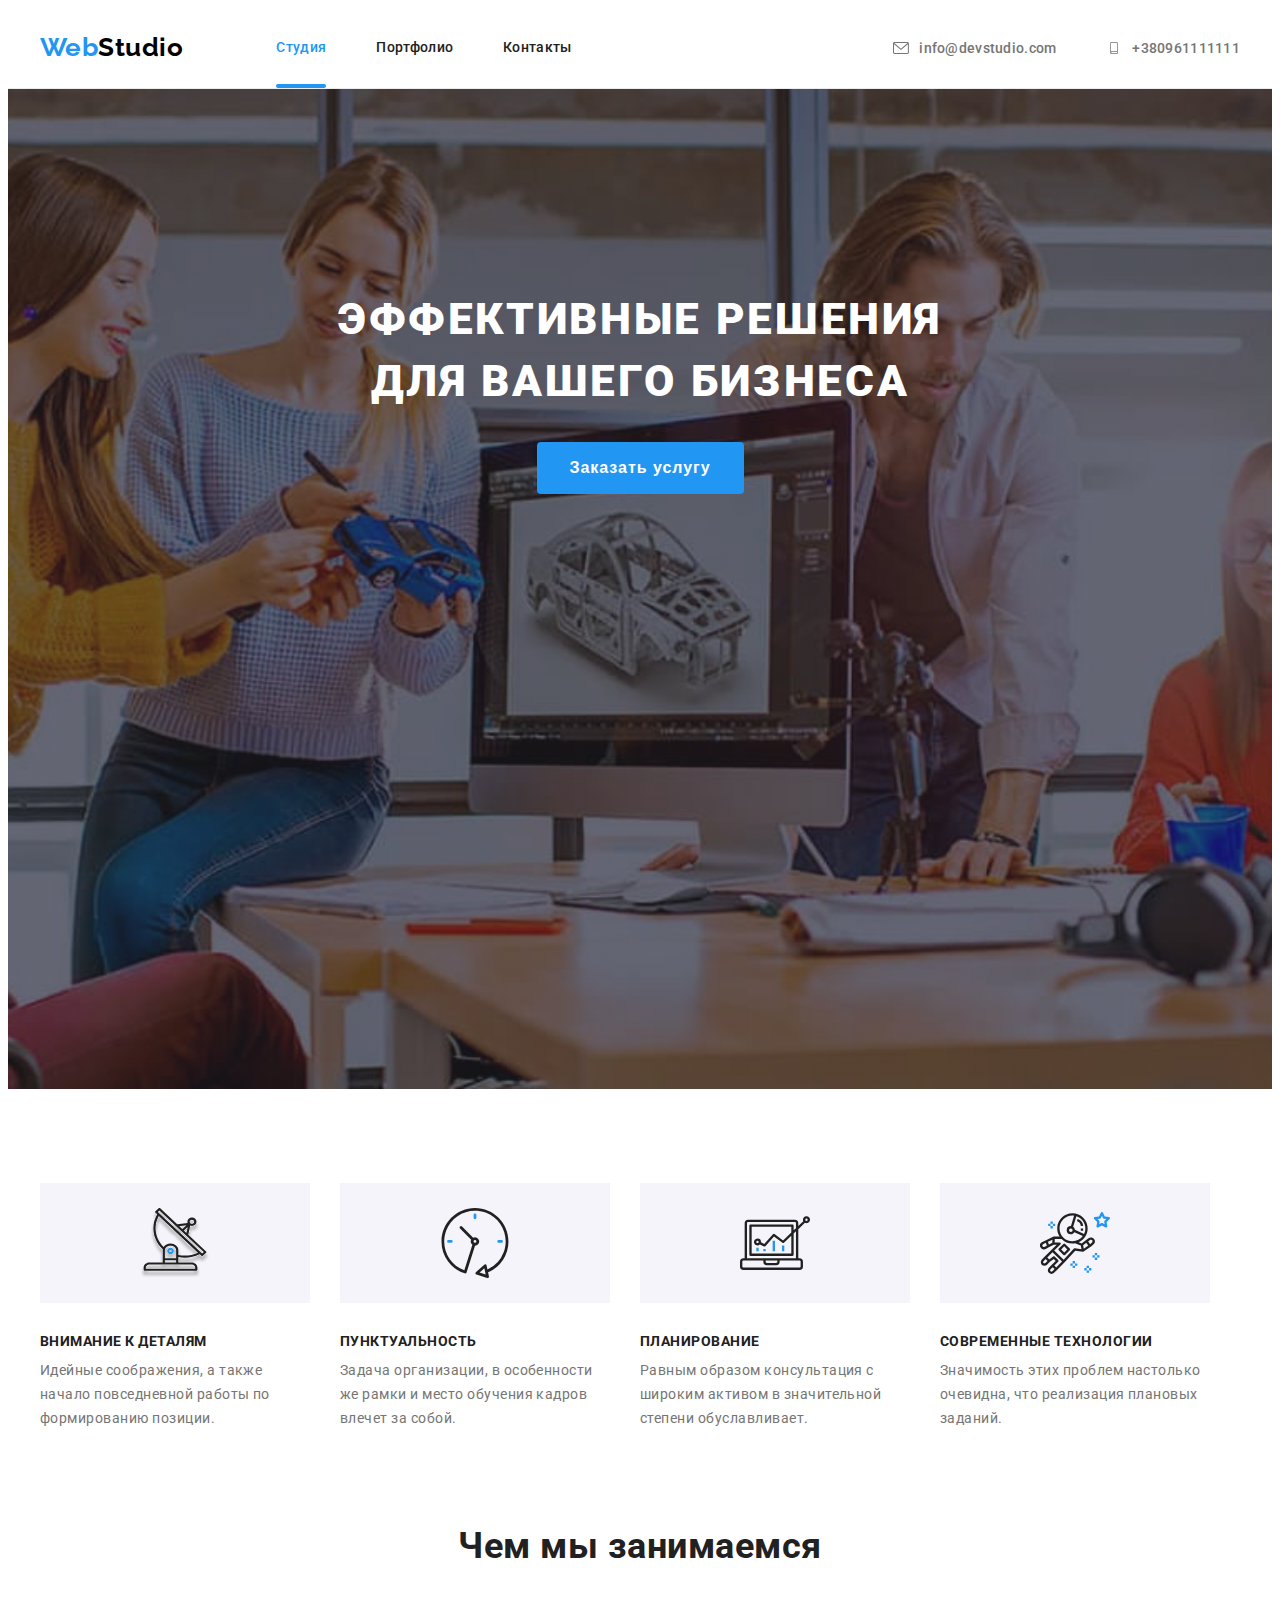
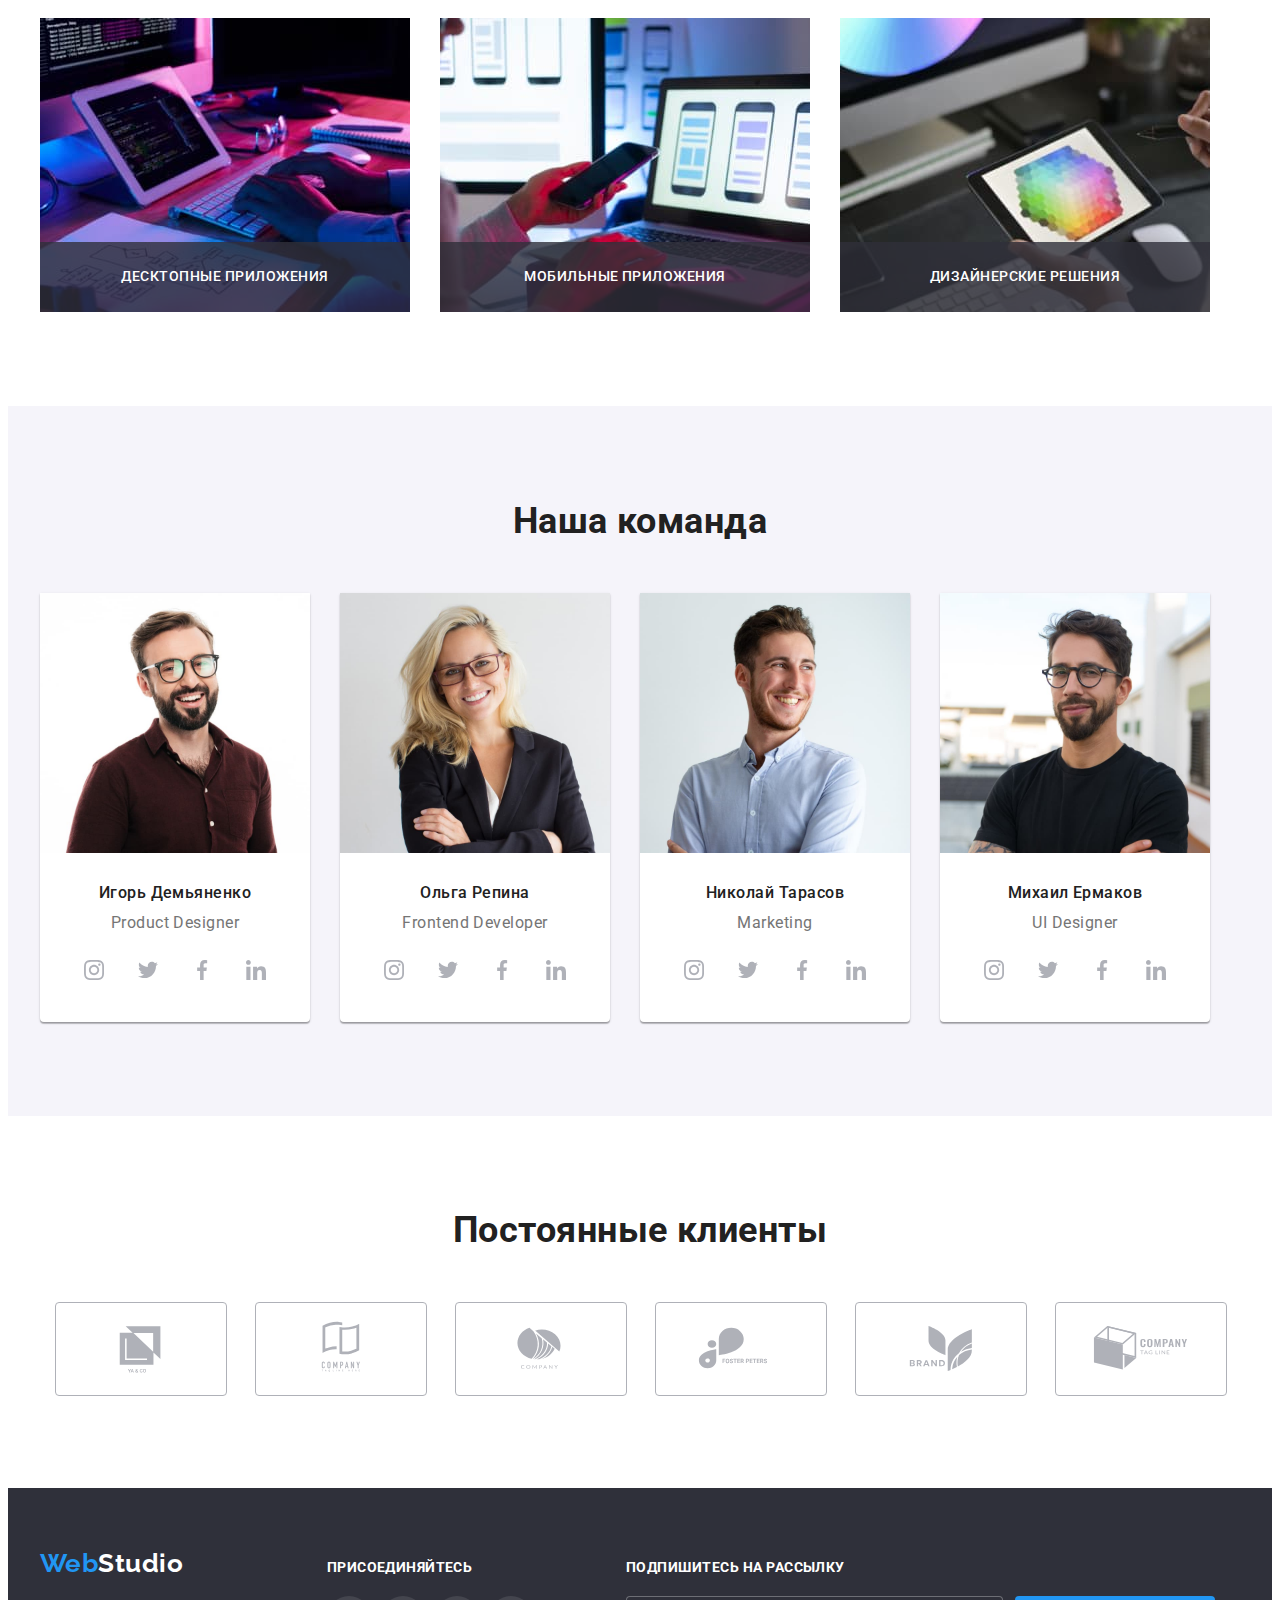
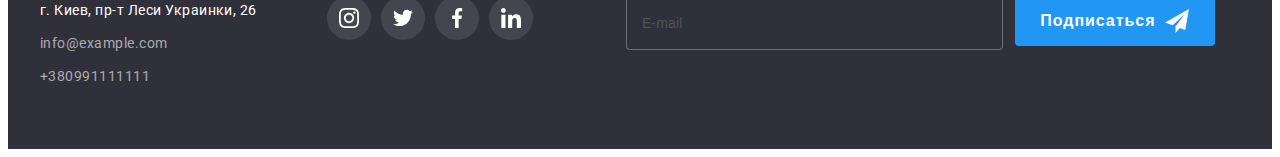
==== index.html @ 0b40b82c "Clone files from hw-07" ====
<!DOCTYPE html>
<html lang="ru">
  <head>
    <meta charset="UTF-8" />
    <meta http-equiv="X-UA-Compatible" content="IE=edge" />
    <meta name="viewport" content="width=device-width, initial-scale=1.0" />
    <title>Studio</title>
    <link rel="preconnect" href="https://fonts.googleapis.com" />
    <link rel="preconnect" href="https://fonts.gstatic.com" crossorigin />
    <link
      href="https://fonts.googleapis.com/css2?family=Raleway:wght@700&family=Roboto:wght@400;500;700;900&display=swap"
      rel="stylesheet"
    />

    <link
      rel="stylesheet"
      href="https://cdnjs.cloudflare.com/ajax/libs/modern-normalize/1.1.0/modern-normalize.min.css"
      integrity="sha512-wpPYUAdjBVSE4KJnH1VR1HeZfpl1ub8YT/NKx4PuQ5NmX2tKuGu6U/JRp5y+Y8XG2tV+wKQpNHVUX03MfMFn9Q=="
      crossorigin="anonymous"
      referrerpolicy="no-referrer"
    />

    <link rel="stylesheet" href="./CSS/main.min.css" />
  </head>
  <body>
    <header class="header">
      <div class="container nav">
        <nav class="header-nav">
          <a href="./index.html" class="logo"> <span class="logo-web">Web</span>Studio </a>
          <ul class="header-nav__list list">
            <li class="header-nav__item">
              <a href="./index.html" class="header-nav__link header-nav__link_current">Студия</a>
            </li>
            <li class="header-nav__item">
              <a href="./portfolio.html" class="header-nav__link">Портфолио</a>
            </li>
            <li class="header-nav__item"><a href="" class="header-nav__link">Контакты</a></li>
          </ul>
        </nav>
        <ul class="header-contacts list">
          <li class="header-contacts__item">
            <a href="mailto:info@devstudio.com" class="header-contacts__link">
              <svg class="header-contacts__icon" width="16px" height="12px">
                <use href="./images/sprite.svg#mail"></use>
              </svg>
              info@devstudio.com</a
            >
          </li>

          <li class="header-contacts__item">
            <a href="tel:+380961111111" class="header-contacts__link">
              <svg class="header-contacts__icon" width="16px" height="12px">
                <use href="./images/sprite.svg#smartphone"></use>
              </svg>
              +380961111111</a
            >
          </li>
        </ul>
      </div>
    </header>
    <main>
      <!--Main section-->
      <section class="hero-overlay">
        <h1 class="hero-overlay__title">Эффективные решения для вашего бизнеса</h1>
        <button type="button" class="button" data-modal-open>Заказать услугу</button>
      </section>
      <!--Features-->
      <section class="features-section section">
        <div class="container">
          <ul class="features-section__list list">
            <li class="features-section__item icon-antenna">
              <h3 class="features-section__title">Внимание к деталям</h3>
              <p class="features-section__text">
                Идейные соображения, а также начало повседневной работы по формированию позиции.
              </p>
            </li>
            <li class="features-section__item icon-clock">
              <h3 class="features-section__title">Пунктуальность</h3>
              <p class="features-section__text">
                Задача организации, в особенности же рамки и место обучения кадров влечет за собой.
              </p>
            </li>
            <li class="features-section__item icon-diagram">
              <h3 class="features-section__title">Планирование</h3>
              <p class="features-section__text">
                Равным образом консультация с широким активом в значительной степени обуславливает.
              </p>
            </li>
            <li class="features-section__item icon-astronaut">
              <h3 class="features-section__title">Современные технологии</h3>
              <p class="features-section__text">
                Значимость этих проблем настолько очевидна, что реализация плановых заданий.
              </p>
            </li>
          </ul>
        </div>
      </section>
      <!--Our works-->
      <section class="works-section section">
        <div class="container">
          <h2 class="works-section__title section-title">Чем мы занимаемся</h2>
          <ul class="works-section__list list">
            <li class="works-section__item">
              <img src="./images/box-1.jpg" alt="keyboard" width="370" />
              <p class="works-section__descr">Десктопные приложения</p>
            </li>
            <li class="works-section__item">
              <img src="./images/box-2.jpg" alt="phone" width="370" />
              <p class="works-section__descr">Мобильные приложения</p>
            </li>
            <li class="works-section__item">
              <img src="./images/box-3.jpg" alt="tablet" width="370" />
              <p class="works-section__descr">Дизайнерские решения</p>
            </li>
          </ul>
        </div>
      </section>
      <!--Our team-->
      <section class="team-border section">
        <div class="container">
          <h2 class="team-border__title section-title">Наша команда</h2>
          <ul class="team-section list">
            <li class="team-section__items">
              <img src="./images/img-1.jpg" alt="product designer" width="270" />
              <div class="team-section__descr">
                <h3 class="team-section__title">Игорь Демьяненко</h3>
                <p class="team-section__text">Product Designer</p>
                <ul class="socials-list list">
                  <li class="socials-list__items">
                    <a href="" class="socials-list__link link">
                      <svg class="socials-list__icons">
                        <use href="./images/sprite.svg#insta"></use>
                      </svg>
                    </a>
                  </li>
                  <li class="socials-list__items">
                    <a href="" class="socials-list__link link">
                      <svg class="socials-list__icons">
                        <use href="./images/sprite.svg#twitter"></use>
                      </svg>
                    </a>
                  </li>
                  <li class="socials-list__items">
                    <a href="" class="socials-list__link link">
                      <svg class="socials-list__icons">
                        <use href="./images/sprite.svg#fb"></use>
                      </svg>
                    </a>
                  </li>
                  <li class="socials-list__items">
                    <a href="" class="socials-list__link link">
                      <svg class="socials-list__icons">
                        <use href="./images/sprite.svg#in"></use>
                      </svg>
                    </a>
                  </li>
                </ul>
              </div>
            </li>
            <li class="team-section__items">
              <img src="./images/img-2.jpg" alt="frontend developer" width="270" />
              <div class="team-section__descr">
                <h3 class="team-section__title">Ольга Репина</h3>
                <p class="team-section__text">Frontend Developer</p>
                <ul class="socials-list list">
                  <li class="socials-list__items">
                    <a href="" class="socials-list__link link">
                      <svg class="socials-list__icons">
                        <use href="./images/sprite.svg#insta"></use>
                      </svg>
                    </a>
                  </li>
                  <li class="socials-list__items">
                    <a href="" class="socials-list__link link">
                      <svg class="socials-list__icons">
                        <use href="./images/sprite.svg#twitter"></use>
                      </svg>
                    </a>
                  </li>
                  <li class="socials-list__items">
                    <a href="" class="socials-list__link link">
                      <svg class="socials-list__icons">
                        <use href="./images/sprite.svg#fb"></use>
                      </svg>
                    </a>
                  </li>
                  <li class="socials-list__items">
                    <a href="" class="socials-list__link link">
                      <svg class="socials-list__icons">
                        <use href="./images/sprite.svg#in"></use>
                      </svg>
                    </a>
                  </li>
                </ul>
              </div>
            </li>
            <li class="team-section__items">
              <img src="./images/img-3.jpg" alt="marketing" width="270" />
              <div class="team-section__descr">
                <h3 class="team-section__title">Николай Тарасов</h3>
                <p class="team-section__text">Marketing</p>
                <ul class="socials-list list">
                  <li class="socials-list__items">
                    <a href="" class="socials-list__link link">
                      <svg class="socials-list__icons">
                        <use href="./images/sprite.svg#insta"></use>
                      </svg>
                    </a>
                  </li>
                  <li class="socials-list__items">
                    <a href="" class="socials-list__link link">
                      <svg class="socials-list__icons">
                        <use href="./images/sprite.svg#twitter"></use>
                      </svg>
                    </a>
                  </li>
                  <li class="socials-list__items">
                    <a href="" class="socials-list__link link">
                      <svg class="socials-list__icons">
                        <use href="./images/sprite.svg#fb"></use>
                      </svg>
                    </a>
                  </li>
                  <li class="socials-list__items">
                    <a href="" class="socials-list__link link">
                      <svg class="socials-list__icons">
                        <use href="./images/sprite.svg#in"></use>
                      </svg>
                    </a>
                  </li>
                </ul>
              </div>
            </li>
            <li class="team-section__items">
              <img src="./images/img-4.jpg" alt="ui designer" width="270" />
              <div class="team-section__descr">
                <h3 class="team-section__title">Михаил Ермаков</h3>
                <p class="team-section__text">UI Designer</p>
                <ul class="socials-list list">
                  <li class="socials-list__items">
                    <a href="" class="socials-list__link link">
                      <svg class="socials-list__icons">
                        <use href="./images/sprite.svg#insta"></use>
                      </svg>
                    </a>
                  </li>
                  <li class="socials-list__items">
                    <a href="" class="socials-list__link link">
                      <svg class="socials-list__icons">
                        <use href="./images/sprite.svg#twitter"></use>
                      </svg>
                    </a>
                  </li>
                  <li class="socials-list__items">
                    <a href="" class="socials-list__link link">
                      <svg class="socials-list__icons">
                        <use href="./images/sprite.svg#fb"></use>
                      </svg>
                    </a>
                  </li>
                  <li class="socials-list__items">
                    <a href="" class="socials-list__link link">
                      <svg class="socials-list__icons">
                        <use href="./images/sprite.svg#in"></use>
                      </svg>
                    </a>
                  </li>
                </ul>
              </div>
            </li>
          </ul>
        </div>
      </section>
      <!-- Clients-section -->
      <section class="clients-section">
        <div class="clients-section-wrap container">
          <h2 class="clients-text">Постоянные клиенты</h2>
          <ul class="clients list">
            <li class="clients-item">
              <a href="" class="clients-item-link link">
                <svg class="icon-team-com">
                  <use href="./images/sprite.svg#ya-co"></use>
                </svg>
              </a>
            </li>
            <li class="clients-item">
              <a href="" class="clients-item-link link">
                <svg class="icon-team-com">
                  <use href="./images/sprite.svg#company-one"></use>
                </svg>
              </a>
            </li>
            <li class="clients-item">
              <a href="" class="clients-item-link link">
                <svg class="icon-team-com">
                  <use href="./images/sprite.svg#company-two"></use>
                </svg>
              </a>
            </li>
            <li class="clients-item">
              <a href="" class="clients-item-link link">
                <svg class="icon-team-com">
                  <use href="./images/sprite.svg#foster"></use>
                </svg>
              </a>
            </li>
            <li class="clients-item">
              <a href="" class="clients-item-link link">
                <svg class="icon-team-com">
                  <use href="./images/sprite.svg#brand"></use>
                </svg>
              </a>
            </li>
            <li class="clients-item">
              <a href="" class="clients-item-link link">
                <svg class="icon-team-com">
                  <use href="./images/sprite.svg#company-tag"></use>
                </svg>
              </a>
            </li>
          </ul>
        </div>
      </section>
    </main>
    <!--Footer-->
    <footer class="footer">
      <div class="container footer-style">
        <div class="footer-cont">
          <a href="./index.html" class="logo-footer"> <span class="logo-web">Web</span>Studio </a>
          <address class="address">г. Киев, пр-т Леси Украинки, 26</address>
          <a href="mailto:info@example.com" class="footer-contacts">info@example.com</a>
          <br /><a href="tel:+380991111111" class="footer-contacts">+380991111111</a>
        </div>
        <div class="footer-socials">
          <h2 class="footer-social-text">Присоединяйтесь</h2>
          <ul class="icon-footer-list list">
            <li class="footer-socials-item">
              <a href="" class="footer-socials-link link">
                <svg class="footer-socials-icon">
                  <use href="./images/sprite.svg#insta"></use>
                </svg>
              </a>
            </li>
            <li class="footer-socials-item">
              <a href="" class="footer-socials-link link">
                <svg class="footer-socials-icon">
                  <use href="./images/sprite.svg#twitter"></use>
                </svg>
              </a>
            </li>
            <li class="footer-socials-item">
              <a href="" class="footer-socials-link link">
                <svg class="footer-socials-icon">
                  <use href="./images/sprite.svg#fb"></use>
                </svg>
              </a>
            </li>
            <li class="footer-socials-item">
              <a href="" class="footer-socials-link link">
                <svg class="footer-socials-icon">
                  <use href="./images/sprite.svg#in"></use>
                </svg>
              </a>
            </li>
          </ul>
        </div>
        <div class="follow-us">
          <h2 class="follow-us-title">Подпишитесь на рассылку</h2>
          <form class="follow-us-form">
            <!-- <label for="mail">Email</label> -->
            <input type="email" id="mail" placeholder="E-mail" />
            <button type="submit" class="follow-btn">
              Подписаться
              <svg class="btn-form">
                <use href="./images/sprite.svg#telegramm"></use>
              </svg>
            </button>
          </form>
        </div>
      </div>
    </footer>
    <div class="backdrop is-hidden" data-modal>
      <div class="modal">
        <button type="button" class="close-modal" data-modal-close>
          <svg class="modal-cross">
            <use href="./images/sprite.svg#cross"></use>
          </svg>
        </button>

        <h2 class="modal-title">Оставьте свои данные, мы вам перезвоним</h2>
        <form action="#" class="form-wrap">
          <div class="modal-form-box">
            <div class="modal-form-label">
              <label for="username" class="modal-label">Имя</label>
              <span class="input-form">
                <input type="text" name="name" id="username" />

                <svg class="icon-modal">
                  <use href="./images/sprite.svg#name-form"></use>
                </svg>
              </span>
            </div>

            <div class="modal-form-label">
              <label for="phone" class="modal-label">Телефон</label>
              <span class="input-form">
                <input type="tel" name="phone" id="phone" />

                <svg class="icon-modal">
                  <use href="./images/sprite.svg#phone-form"></use>
                </svg>
              </span>
            </div>
            <div class="modal-form-label">
              <label for="email" class="modal-label">Почта</label>
              <span class="input-form">
                <input type="email" name="email" id="email" />

                <svg class="icon-modal">
                  <use href="./images/sprite.svg#email-form"></use>
                </svg>
              </span>
            </div>

            <div class="modal-form-label">
              <label for="textarea" class="modal-label">Комментарий</label>
              <textarea
                name="textarea"
                id="textarea"
                placeholder="Введите текст"
                class="modal__textarea"
              ></textarea>
            </div>
            <div class="policy">
              <input
                type="checkbox"
                name="policy"
                id="policy"
                class="input-check visually-hidden"
              />
              <label for="policy" class="checkbox-label">
                <span class="checkbox-icon-wrap">
                  <svg class="checkbox-icon">
                    <use href="./images/sprite.svg#checkbox"></use>
                  </svg>
                </span>
                Соглашаюсь с рассылкой и принимаю
                <a href="" class="policy-link link">Условия договора</a>
              </label>
            </div>
            <button class="btn-modal" type="submit">Отправить</button>
          </div>
        </form>
      </div>
    </div>
    <script src="./js/modal.js"></script>
  </body>
</html>
---- CSS/main.min.css ----
:root{--main-text-color: #212121;--secondary-text-color: #757575;--logo-specific-color: #2196f3;--background-color: #ffffff;--footer-color: #2f303a;--footer-text: rgba(255, 255, 255, 0.6);--logo-black: #000000;--our-team-bg: #f5f4fa;--border-nav-col: #ececec;--border-img-portf: #eeeeee;--icon-team-cont: #afb1b8;--icon-team-cont-accent: #ffffff;--icon-footer-ellipse: rgba(255, 255, 255, 0.1);--img-descr-overlay: rgba(47, 48, 58, 0.8);--modal-btn: #188ce8;--gap: 30px;--item: 1}body{background-color:var(--background-color);font-family:Roboto, sans-serif;letter-spacing:0.03em;color:var(--main-text-color)}img{display:block;max-width:100%;height:auto}.list{list-style:none;padding:0;margin:0}.link{text-decoration:none}.container{width:1200px;margin-left:auto;margin-right:auto;padding-left:15px;padding-right:15px}.section{padding:94px 0}.visually-hidden{position:absolute;white-space:nowrap;width:1px;height:1px;overflow:hidden;border:0;padding:0;clip:rect(0 0 0 0);clip-path:inset(50%);margin:-1px}.section-title{margin-top:0;margin-bottom:50px;font-weight:700;font-size:36px;line-height:1.2;text-align:center}.header{border-bottom:1px solid var(--border-nav-col)}.container.nav{display:flex}.header-nav{display:flex;align-items:center}.header-nav__list{letter-spacing:0.02em;display:flex;margin-left:93px}.header-nav__link{display:block;color:var(--main-text-color);padding-top:32px;padding-bottom:32px;font-weight:500;font-size:14px;line-height:1.14;text-decoration:none;transition:color 250ms ease}.header-nav__link:hover,.header-nav__link:focus{color:var(--logo-specific-color)}.header-nav__link_current{color:var(--logo-specific-color)}.header-nav__item{position:relative}.header-nav__item:not(:last-child){margin-right:50px}.header-contacts{display:flex;align-items:center;margin-left:auto}.header-contacts__link{color:var(--secondary-text-color);letter-spacing:0.02em;font-size:14px;line-height:1.15;font-weight:500;display:flex;align-items:center;text-decoration:none;padding-top:32px;padding-bottom:32px;transition:color 250ms ease}.header-contacts__link:hover,.header-contacts__link:focus{color:var(--logo-specific-color)}.header-contacts__item:not(:last-child){margin-right:50px}.header-contacts__icon{margin-right:10px;fill:currentColor;transition:fill 250ms ease}.header-contacts__icon:hover,.header-contacts__icon:focus{fill:currentColor}.hero-overlay{background-color:var(--footer-color);max-width:1600px;height:600px;margin-left:auto;margin-right:auto;padding:200px 0;background-image:linear-gradient(to right, rgba(47,48,58,0.4), rgba(47,48,58,0.4)),url(../images/main-img.jpg);background-repeat:no-repeat;background-position:center;background-size:cover}.hero-overlay__title{margin:0 auto;color:var(--background-color);font-weight:900;font-size:44px;line-height:1.4;letter-spacing:0.06em;text-align:center;text-transform:uppercase;max-width:696px;margin-bottom:30px}.features-section{padding-bottom:47px}.features-section__list{display:flex}.features-section__item{width:270px}.features-section__item:not(:last-child){margin-right:30px}.features-section__item::before{display:block;content:'';height:120px;background-color:#f5f4fa;background-size:contain;background-position:center;background-repeat:no-repeat;margin-bottom:30px}.features-section__title{margin-bottom:10px;margin-top:0;font-weight:700;font-size:14px;line-height:1.15;text-transform:uppercase}.features-section__text{margin-top:0;margin-bottom:0;color:var(--secondary-text-color);font-size:14px;line-height:1.71}.icon-antenna::before{background-image:url(../images/portfolio/icons/antenna.svg);background-size:70px}.icon-clock::before{background-image:url(../images/portfolio/icons/clock.svg);background-size:70px}.icon-diagram::before{background-image:url(../images/portfolio/icons/diagram.svg);background-size:70px}.icon-astronaut::before{background-image:url(../images/portfolio/icons/astronaut.svg);background-size:70px}.works-section{padding-top:47px}.works-section__list{display:flex}.works-section__item{position:relative}.works-section__item:not(:last-child){margin-right:30px}.works-section__descr{display:flex;position:absolute;margin:0;color:var(--icon-team-cont-accent);font-weight:500;font-size:14px;line-height:1.14;align-items:center;justify-content:center;text-transform:uppercase;height:70px;width:100%;background-color:var(--img-descr-overlay);bottom:0}.team-border{background-color:var(--our-team-bg)}.team-section{display:flex}.team-section__title{margin-top:0px;margin-bottom:10px;font-weight:500;font-size:16px;line-height:1.2;text-align:center}.team-section__text{margin-top:0;margin-bottom:16px;color:var(--secondary-text-color);font-size:16px;line-height:1.2;text-align:center}.team-section__items{background-color:var(--background-color);box-shadow:0px 1px 3px rgba(0,0,0,0.12),0px 1px 1px rgba(0,0,0,0.14),0px 2px 1px rgba(0,0,0,0.2);border-radius:0px 0px 4px 4px}.team-section__items:not(:last-child){margin-right:30px}.team-section__descr{margin-top:0;margin-bottom:0;padding-bottom:30px;padding-top:30px}.socials-list{display:flex;justify-content:center}.socials-list__items{width:44px;height:44px}.socials-list__items:not(:last-child){margin-right:10px}.socials-list__link{width:100%;height:100%;border-radius:50%;background-color:var(--background-color);display:flex;align-items:center;justify-content:center;color:var(--icon-team-cont);transition:color 250ms ease, background-color 250ms ease}.socials-list__link:hover,.socials-list__link:focus{background-color:var(--logo-specific-color);color:var(--icon-team-cont-accent)}.socials-list__icons{width:20px;height:20px;fill:currentColor}.clients-section-wrap{padding-top:94px;padding-bottom:94px}.clients-text{margin-top:0px;margin-bottom:50px;text-align:center;font-weight:700;font-size:36px;line-height:1.16}.clients{display:flex;justify-content:center}.clients-item{width:170px;height:92px}.clients-item:not(:last-child){margin-right:30px}.clients-item-link{border:1px solid var(--icon-team-cont);width:100%;height:100%;border-radius:4px;display:flex;justify-content:center;align-items:center;color:var(--icon-team-cont);transition:border-color 250ms ease}.clients-item-link:hover,.clients-item-link:focus{border-color:var(--logo-specific-color)}.clients-item-link:hover .icon-team-com,.clients-item-link:focus .icon-team-com{border-color:var(--logo-specific-color);fill:var(--logo-specific-color)}.icon-team-com{width:106px;height:60px;fill:var(--icon-team-cont);transition:border-color 250ms ease, fill 250ms ease}.footer{background-color:var(--footer-color);padding-top:60px;padding-bottom:60px}.footer-contacts{display:inline-block;color:var(--footer-text);font-size:14px;line-height:1.71;text-decoration:none;transition:color 250ms ease}.footer-contacts:not(:last-child){margin-bottom:9px}.footer-contacts:hover,.footer-contacts:focus{color:var(--logo-specific-color)}.address{color:var(--background-color);font-size:14px;font-style:normal;line-height:1.71;text-decoration:none;margin-bottom:9px}.footer-style{display:flex}.footer-social-text{margin-top:0px;margin-bottom:20px;font-weight:700;font-size:14px;line-height:1.14;letter-spacing:0.03em;text-transform:uppercase;color:var(--icon-team-cont-accent)}.footer-socials{margin-left:70px;align-items:center;padding-top:12px}.icon-footer-list{display:flex;justify-content:center}.footer-socials-item{width:44px;height:44px}.footer-socials-item:not(:last-child){margin-right:10px}.footer-socials-link{width:100%;height:100%;border-radius:50%;background-color:var(--icon-footer-ellipse);display:flex;justify-content:center;align-items:center;fill:var(--icon-team-cont-accent);transition:background-color 250ms ease}.footer-socials-link:hover,.footer-socials-link:focus{background-color:var(--logo-specific-color)}.footer-socials-icon{width:20px;height:20px}.follow-us-title{margin:0;margin-bottom:20px;color:var(--icon-team-cont-accent);font-weight:700;font-size:14px;line-height:1.14;text-transform:uppercase}.follow-us{margin-left:93px;padding-top:12px}.follow-us-form input{color:var(--icon-team-cont-accent);font-size:14px;line-height:1.14;margin-right:12px}.follow-btn{width:200px;height:50px;background-color:var(--logo-specific-color);border:1px solid transparent;border-radius:4px;font-weight:700;font-size:16px;line-height:1.87;letter-spacing:0.06em;color:var(--icon-team-cont-accent);display:flex;justify-content:center;align-items:center}.btn-form{width:24px;height:24px;margin-left:10px}.follow-us-form input{border:1px solid rgba(255,255,255,0.3);border-radius:4px;width:358px;height:50px;font-size:16px;line-height:1.25;padding-left:15px;background-color:var(--footer-color)}.follow-us-form label{font-size:16px;line-height:1.25;color:rgba(255,255,255,0.6)}.follow-us-form{display:flex}.button-portfolio{background-color:var(--our-team-bg);color:var(--main-text-color);font-weight:500;font-size:16px;line-height:1.62;text-align:center;letter-spacing:0.03em;cursor:pointer;border-radius:4px;padding:6px 22px;border:1px solid transparent;min-height:38px;transition:color 250ms ease, background-color 250ms ease}.button-portfolio:hover,.button-portfolio:focus{color:var(--background-color);background-color:var(--logo-specific-color);box-shadow:0px 3px 1px rgba(0,0,0,0.1),0px 1px 2px rgba(0,0,0,0.08),0px 2px 2px rgba(0,0,0,0.12);border-radius:4px}.port-btn-item:not(:last-child){margin-right:8px}.portfolio-filter-btn{display:flex;justify-content:center;margin-bottom:50px}.portfolio-main-section{margin-bottom:-30px;margin-right:-30px;display:flex;flex-wrap:wrap}.portfolio-img:hover{border:1px solid #eeeeee;box-sizing:border-box;box-shadow:0px 1px 1px rgba(0,0,0,0.12),0px 4px 4px rgba(0,0,0,0.06),1px 4px 6px rgba(0,0,0,0.16)}.portfolio-main-section .title{font-weight:700;font-size:18px;line-height:2;letter-spacing:0.06em;margin-top:0;margin-bottom:4px}.portfolio-main-section .text{color:var(--secondary-text-color);font-size:16px;line-height:1.87;margin-top:0;margin-bottom:0}.portfolio-img{border:1px solid var(--border-img-portf);flex-basis:calc(100% / 3 - 30px);margin-bottom:30px;margin-right:30px;transition:box-shadow 250ms ease}.port-img-descr{padding:20px 24px}.header-nav__link_current::after{content:'';display:block;width:100%;height:4px;border-radius:2px;background-color:var(--logo-specific-color);position:absolute;bottom:0}.button{display:block;border-radius:4px;padding:10px 32px;min-width:200px;min-height:50px;border:1px solid transparent;color:var(--background-color);background-color:var(--logo-specific-color);font-weight:700;font-size:16px;line-height:1.87;letter-spacing:0.06em;text-align:center;margin:0 auto;cursor:pointer}.logo-web{color:var(--logo-specific-color)}.logo{font-family:raleway;color:var(--logo-black);font-weight:700;font-size:26px;line-height:1.2;text-decoration:none;padding-top:24px;padding-bottom:25px}.logo-footer{display:inline-block;color:var(--background-color);font-family:Raleway;font-weight:700;font-size:26px;line-height:1.2;text-decoration:none;margin-bottom:20px}.backdrop{position:fixed;top:0;left:0;width:100vw;height:100vh;background-color:rgba(0,0,0,0.2);padding-top:221px}.backdrop.is-hidden{opacity:0;pointer-events:none}.modal{position:absolute;top:50%;left:50%;transform:translate(-50%, -50%);background-color:#fff;min-width:528px;min-height:581px;padding:40px 40px}.modal-cross{width:18px;height:18px;justify-content:center;align-items:center;fill:var(--logo-black);transition:fill 250ms ease}.close-modal{position:absolute;top:8px;right:8px;display:flex;width:30px;height:30px;border-radius:50%;border:1px solid rgba(0,0,0,0.1);justify-content:center;align-items:center;background-color:var(--icon-team-cont-accent)}.close-modal:hover .modal-cross,.close-modal:focus .modal-cross{fill:var(--logo-specific-color)}.overlay-title{margin:0;font-size:18px;line-height:1.56;color:var(--background-color);position:absolute;top:0;left:0;width:100%;height:100%;background-color:rgba(33,150,243,0.9);transform:translatey(100%);transition:transform 250ms ease;padding:63px 24px}.overlay-img-port{position:relative;overflow:hidden}.overlay-img-port:hover .overlay-title{transform:translatey(0)}.input-form{position:relative}.input-form input{outline:none;width:100%;border:1px solid rgba(33,33,33,0.2);border-radius:4px;height:40px;padding:12px 12px 12px 42px;transition:border-color 250ms ease}.input-form input:hover+.icon-modal,.input-form input:focus+.icon-modal{fill:var(--logo-specific-color)}.input-form:hover input,.input-form:focus input{border-color:var(--logo-specific-color)}.modal-form-label{margin-bottom:10px}.icon-modal{width:18px;height:18px;position:absolute;top:50%;left:12px;transform:translateY(-50%);transition:fill 250ms ease}.modal-label{display:block;margin-bottom:4px;color:var(--secondary-text-color);font-size:12px;line-height:1.17;letter-spacing:0.01em}.modal-title{margin:0;margin-bottom:12px;font-weight:700;font-size:20px;line-height:1.15;text-align:center;color:var(--main-text-color)}.btn-modal{font-weight:700;font-size:16px;line-height:1.87;display:block;margin:0 auto;letter-spacing:0.06em;min-width:200px;min-height:50px;color:var(--icon-team-cont-accent);border-color:transparent;padding:10px 54px;text-align:center;cursor:pointer;background:var(--modal-btn);box-shadow:0px 4px 4px rgba(0,0,0,0.15);border-radius:4px}.modal-form-textarea{width:100%;height:auto;margin-bottom:20px}.modal-form-textarea label{margin-bottom:4px}.modal__textarea{resize:none;padding:12px 16px;border:1px solid rgba(33,33,33,0.2);border-radius:4px;width:100%;height:120px;resize:none;outline:none}::placeholder{color:rgba(117,117,117,0.5);font-size:14px;line-height:1.14;letter-spacing:0.01em}.policy{margin-bottom:30px;color:var(--secondary-text-color);font-size:14px;line-height:1.71}.policy-link{position:relative;color:var(--logo-specific-color)}.policy-link.link::after{position:absolute;bottom:0;right:0;content:'';width:100%;height:1px;background-color:var(--logo-specific-color)}.checkbox-icon{width:11px;height:8px}.checkbox-label{position:relative;padding-left:36px}.checkbox-icon-wrap{width:15px;height:15px;border:2px solid #000000;border-radius:2px;margin-right:5px;display:flex;align-items:center;justify-content:center;position:absolute;top:0;left:13px}.input-check:checked+.checkbox-label span{background-color:var(--logo-specific-color);border-color:transparent}
/*# sourceMappingURL=main.min.css.map */
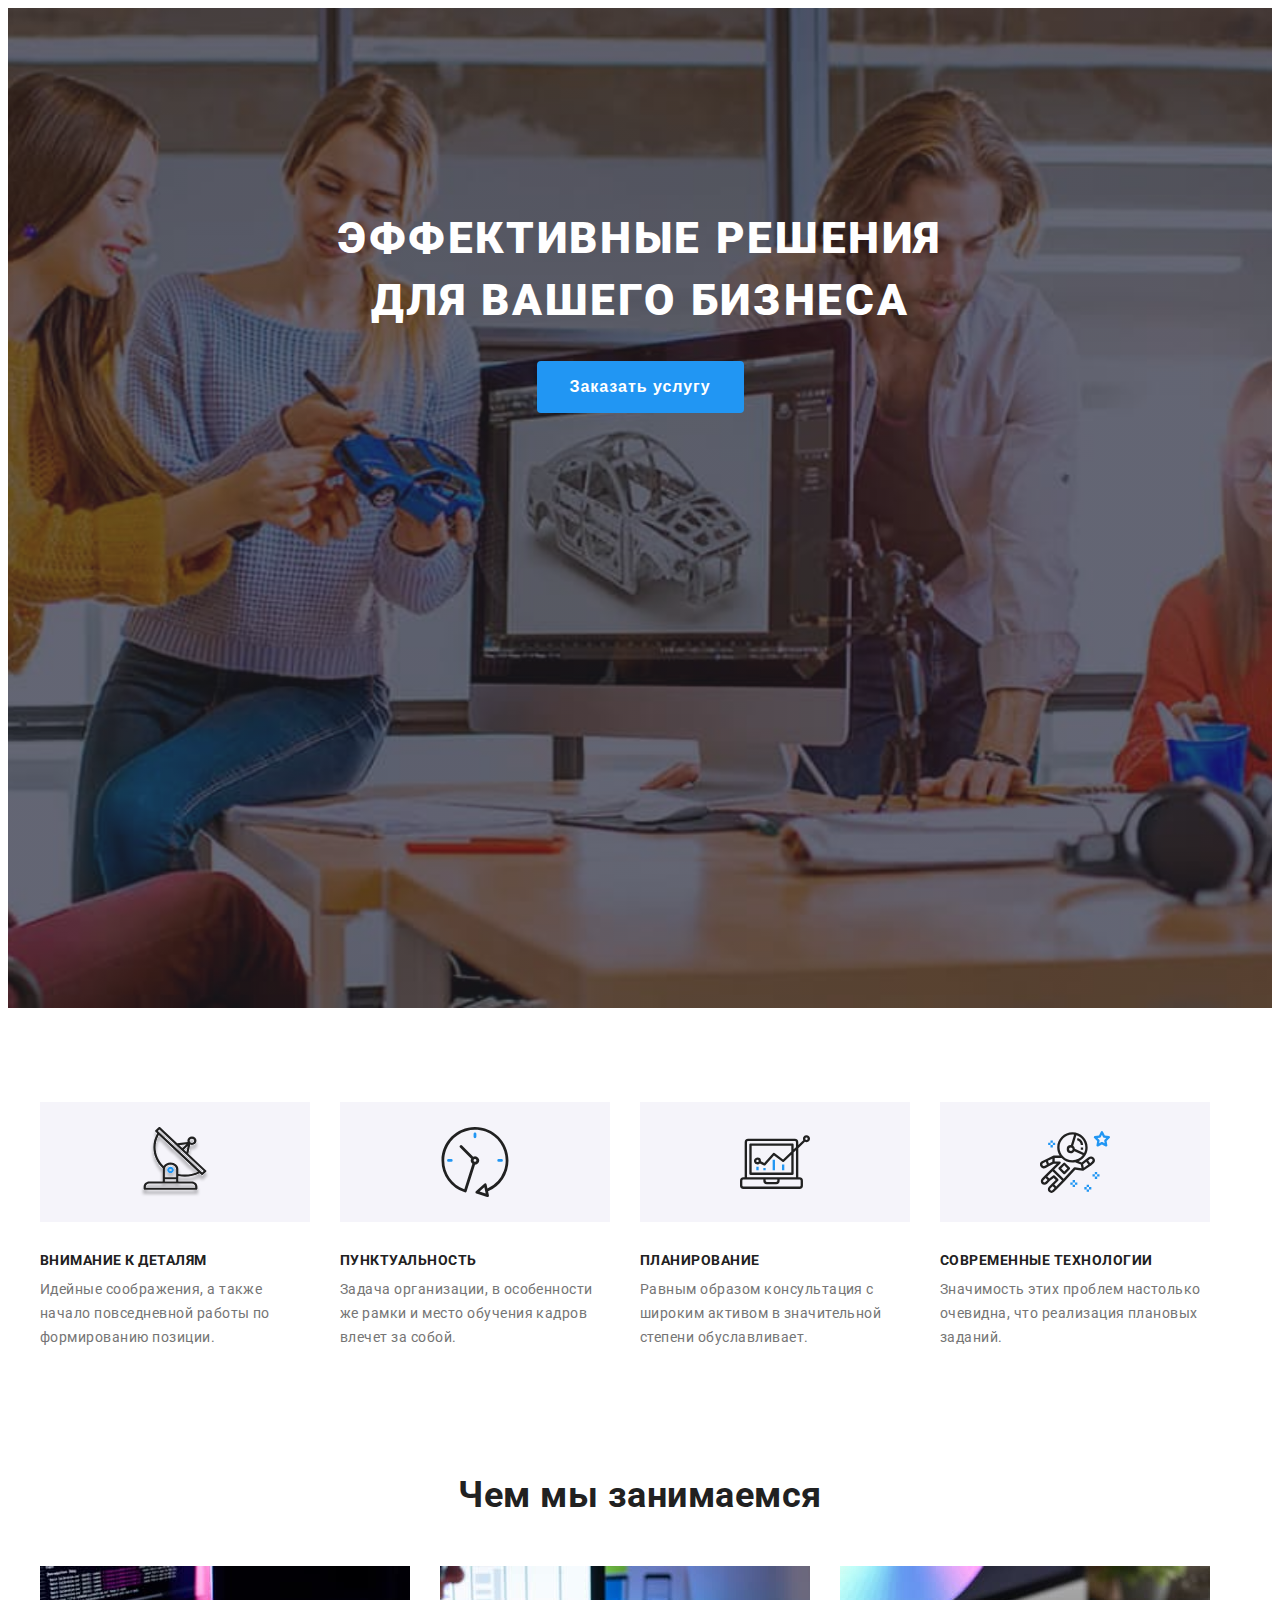
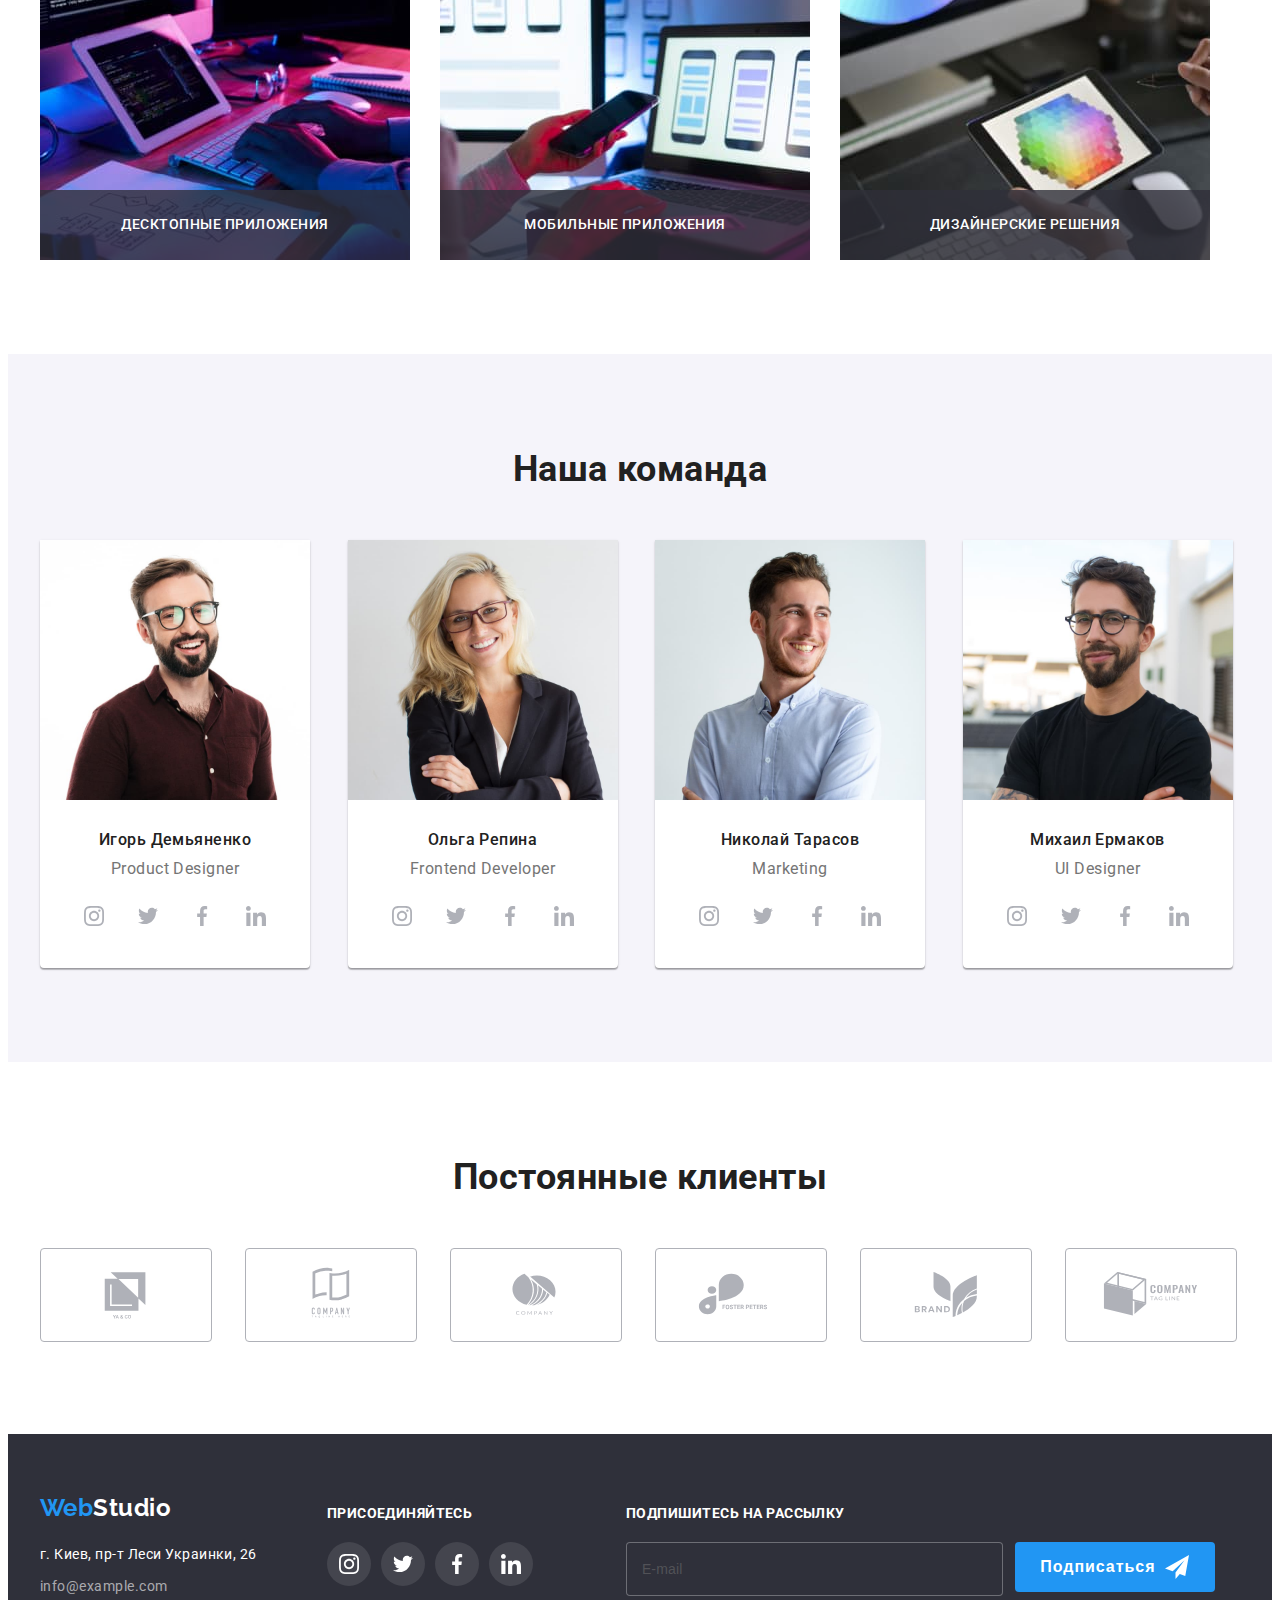
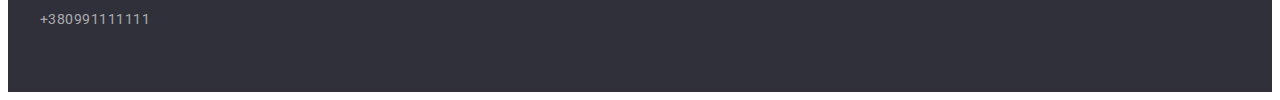
==== commit 713a5501: "Adaptive first step" ====
--- a/index.html
+++ b/index.html
@@ -23,7 +23,7 @@
     <link rel="stylesheet" href="./CSS/main.min.css" />
   </head>
   <body>
-    <header class="header">
+    <!-- <header class="header">
       <div class="container nav">
         <nav class="header-nav">
           <a href="./index.html" class="logo"> <span class="logo-web">Web</span>Studio </a>
@@ -57,7 +57,7 @@
           </li>
         </ul>
       </div>
-    </header>
+    </header> -->
     <main>
       <!--Main section-->
       <section class="hero-overlay">
@@ -121,7 +121,7 @@
           <h2 class="team-border__title section-title">Наша команда</h2>
           <ul class="team-section list">
             <li class="team-section__items">
-              <img src="./images/img-1.jpg" alt="product designer" width="270" />
+              <img src="./images/img-1.jpg" alt="product designer" width="270" class="img-team" />
               <div class="team-section__descr">
                 <h3 class="team-section__title">Игорь Демьяненко</h3>
                 <p class="team-section__text">Product Designer</p>
@@ -158,7 +158,7 @@
               </div>
             </li>
             <li class="team-section__items">
-              <img src="./images/img-2.jpg" alt="frontend developer" width="270" />
+              <img src="./images/img-2.jpg" alt="frontend developer" width="270" class="img-team" />
               <div class="team-section__descr">
                 <h3 class="team-section__title">Ольга Репина</h3>
                 <p class="team-section__text">Frontend Developer</p>
@@ -195,7 +195,7 @@
               </div>
             </li>
             <li class="team-section__items">
-              <img src="./images/img-3.jpg" alt="marketing" width="270" />
+              <img src="./images/img-3.jpg" alt="marketing" width="270" class="img-team" />
               <div class="team-section__descr">
                 <h3 class="team-section__title">Николай Тарасов</h3>
                 <p class="team-section__text">Marketing</p>
@@ -232,7 +232,7 @@
               </div>
             </li>
             <li class="team-section__items">
-              <img src="./images/img-4.jpg" alt="ui designer" width="270" />
+              <img src="./images/img-4.jpg" alt="ui designer" width="270" class="img-team" />
               <div class="team-section__descr">
                 <h3 class="team-section__title">Михаил Ермаков</h3>
                 <p class="team-section__text">UI Designer</p>
@@ -272,9 +272,9 @@
         </div>
       </section>
       <!-- Clients-section -->
-      <section class="clients-section">
+      <section class="clients-section section">
         <div class="clients-section-wrap container">
-          <h2 class="clients-text">Постоянные клиенты</h2>
+          <h2 class="section-title">Постоянные клиенты</h2>
           <ul class="clients list">
             <li class="clients-item">
               <a href="" class="clients-item-link link">
@@ -367,7 +367,6 @@
         <div class="follow-us">
           <h2 class="follow-us-title">Подпишитесь на рассылку</h2>
           <form class="follow-us-form">
-            <!-- <label for="mail">Email</label> -->
             <input type="email" id="mail" placeholder="E-mail" />
             <button type="submit" class="follow-btn">
               Подписаться
@@ -379,7 +378,8 @@
         </div>
       </div>
     </footer>
-    <div class="backdrop is-hidden" data-modal>
+    <!-- Backdrop -->
+    <!-- <div class="backdrop is-hidden" data-modal>
       <div class="modal">
         <button type="button" class="close-modal" data-modal-close>
           <svg class="modal-cross">
@@ -399,9 +399,10 @@
                   <use href="./images/sprite.svg#name-form"></use>
                 </svg>
               </span>
-            </div>
-
-            <div class="modal-form-label">
+            </div> -->
+
+    <!-- Modal page -->
+    <!-- <div class="modal-form-label">
               <label for="phone" class="modal-label">Телефон</label>
               <span class="input-form">
                 <input type="tel" name="phone" id="phone" />
@@ -420,9 +421,10 @@
                   <use href="./images/sprite.svg#email-form"></use>
                 </svg>
               </span>
-            </div>
-
-            <div class="modal-form-label">
+            </div> -->
+
+    <!-- Modal page markup -->
+    <!-- <div class="modal-form-label">
               <label for="textarea" class="modal-label">Комментарий</label>
               <textarea
                 name="textarea"
@@ -452,7 +454,7 @@
           </div>
         </form>
       </div>
-    </div>
+    </div> -->
     <script src="./js/modal.js"></script>
   </body>
 </html>
--- a/CSS/main.min.css
+++ b/CSS/main.min.css
@@ -1,2 +1,2 @@
-:root{--main-text-color: #212121;--secondary-text-color: #757575;--logo-specific-color: #2196f3;--background-color: #ffffff;--footer-color: #2f303a;--footer-text: rgba(255, 255, 255, 0.6);--logo-black: #000000;--our-team-bg: #f5f4fa;--border-nav-col: #ececec;--border-img-portf: #eeeeee;--icon-team-cont: #afb1b8;--icon-team-cont-accent: #ffffff;--icon-footer-ellipse: rgba(255, 255, 255, 0.1);--img-descr-overlay: rgba(47, 48, 58, 0.8);--modal-btn: #188ce8;--gap: 30px;--item: 1}body{background-color:var(--background-color);font-family:Roboto, sans-serif;letter-spacing:0.03em;color:var(--main-text-color)}img{display:block;max-width:100%;height:auto}.list{list-style:none;padding:0;margin:0}.link{text-decoration:none}.container{width:1200px;margin-left:auto;margin-right:auto;padding-left:15px;padding-right:15px}.section{padding:94px 0}.visually-hidden{position:absolute;white-space:nowrap;width:1px;height:1px;overflow:hidden;border:0;padding:0;clip:rect(0 0 0 0);clip-path:inset(50%);margin:-1px}.section-title{margin-top:0;margin-bottom:50px;font-weight:700;font-size:36px;line-height:1.2;text-align:center}.header{border-bottom:1px solid var(--border-nav-col)}.container.nav{display:flex}.header-nav{display:flex;align-items:center}.header-nav__list{letter-spacing:0.02em;display:flex;margin-left:93px}.header-nav__link{display:block;color:var(--main-text-color);padding-top:32px;padding-bottom:32px;font-weight:500;font-size:14px;line-height:1.14;text-decoration:none;transition:color 250ms ease}.header-nav__link:hover,.header-nav__link:focus{color:var(--logo-specific-color)}.header-nav__link_current{color:var(--logo-specific-color)}.header-nav__item{position:relative}.header-nav__item:not(:last-child){margin-right:50px}.header-contacts{display:flex;align-items:center;margin-left:auto}.header-contacts__link{color:var(--secondary-text-color);letter-spacing:0.02em;font-size:14px;line-height:1.15;font-weight:500;display:flex;align-items:center;text-decoration:none;padding-top:32px;padding-bottom:32px;transition:color 250ms ease}.header-contacts__link:hover,.header-contacts__link:focus{color:var(--logo-specific-color)}.header-contacts__item:not(:last-child){margin-right:50px}.header-contacts__icon{margin-right:10px;fill:currentColor;transition:fill 250ms ease}.header-contacts__icon:hover,.header-contacts__icon:focus{fill:currentColor}.hero-overlay{background-color:var(--footer-color);max-width:1600px;height:600px;margin-left:auto;margin-right:auto;padding:200px 0;background-image:linear-gradient(to right, rgba(47,48,58,0.4), rgba(47,48,58,0.4)),url(../images/main-img.jpg);background-repeat:no-repeat;background-position:center;background-size:cover}.hero-overlay__title{margin:0 auto;color:var(--background-color);font-weight:900;font-size:44px;line-height:1.4;letter-spacing:0.06em;text-align:center;text-transform:uppercase;max-width:696px;margin-bottom:30px}.features-section{padding-bottom:47px}.features-section__list{display:flex}.features-section__item{width:270px}.features-section__item:not(:last-child){margin-right:30px}.features-section__item::before{display:block;content:'';height:120px;background-color:#f5f4fa;background-size:contain;background-position:center;background-repeat:no-repeat;margin-bottom:30px}.features-section__title{margin-bottom:10px;margin-top:0;font-weight:700;font-size:14px;line-height:1.15;text-transform:uppercase}.features-section__text{margin-top:0;margin-bottom:0;color:var(--secondary-text-color);font-size:14px;line-height:1.71}.icon-antenna::before{background-image:url(../images/portfolio/icons/antenna.svg);background-size:70px}.icon-clock::before{background-image:url(../images/portfolio/icons/clock.svg);background-size:70px}.icon-diagram::before{background-image:url(../images/portfolio/icons/diagram.svg);background-size:70px}.icon-astronaut::before{background-image:url(../images/portfolio/icons/astronaut.svg);background-size:70px}.works-section{padding-top:47px}.works-section__list{display:flex}.works-section__item{position:relative}.works-section__item:not(:last-child){margin-right:30px}.works-section__descr{display:flex;position:absolute;margin:0;color:var(--icon-team-cont-accent);font-weight:500;font-size:14px;line-height:1.14;align-items:center;justify-content:center;text-transform:uppercase;height:70px;width:100%;background-color:var(--img-descr-overlay);bottom:0}.team-border{background-color:var(--our-team-bg)}.team-section{display:flex}.team-section__title{margin-top:0px;margin-bottom:10px;font-weight:500;font-size:16px;line-height:1.2;text-align:center}.team-section__text{margin-top:0;margin-bottom:16px;color:var(--secondary-text-color);font-size:16px;line-height:1.2;text-align:center}.team-section__items{background-color:var(--background-color);box-shadow:0px 1px 3px rgba(0,0,0,0.12),0px 1px 1px rgba(0,0,0,0.14),0px 2px 1px rgba(0,0,0,0.2);border-radius:0px 0px 4px 4px}.team-section__items:not(:last-child){margin-right:30px}.team-section__descr{margin-top:0;margin-bottom:0;padding-bottom:30px;padding-top:30px}.socials-list{display:flex;justify-content:center}.socials-list__items{width:44px;height:44px}.socials-list__items:not(:last-child){margin-right:10px}.socials-list__link{width:100%;height:100%;border-radius:50%;background-color:var(--background-color);display:flex;align-items:center;justify-content:center;color:var(--icon-team-cont);transition:color 250ms ease, background-color 250ms ease}.socials-list__link:hover,.socials-list__link:focus{background-color:var(--logo-specific-color);color:var(--icon-team-cont-accent)}.socials-list__icons{width:20px;height:20px;fill:currentColor}.clients-section-wrap{padding-top:94px;padding-bottom:94px}.clients-text{margin-top:0px;margin-bottom:50px;text-align:center;font-weight:700;font-size:36px;line-height:1.16}.clients{display:flex;justify-content:center}.clients-item{width:170px;height:92px}.clients-item:not(:last-child){margin-right:30px}.clients-item-link{border:1px solid var(--icon-team-cont);width:100%;height:100%;border-radius:4px;display:flex;justify-content:center;align-items:center;color:var(--icon-team-cont);transition:border-color 250ms ease}.clients-item-link:hover,.clients-item-link:focus{border-color:var(--logo-specific-color)}.clients-item-link:hover .icon-team-com,.clients-item-link:focus .icon-team-com{border-color:var(--logo-specific-color);fill:var(--logo-specific-color)}.icon-team-com{width:106px;height:60px;fill:var(--icon-team-cont);transition:border-color 250ms ease, fill 250ms ease}.footer{background-color:var(--footer-color);padding-top:60px;padding-bottom:60px}.footer-contacts{display:inline-block;color:var(--footer-text);font-size:14px;line-height:1.71;text-decoration:none;transition:color 250ms ease}.footer-contacts:not(:last-child){margin-bottom:9px}.footer-contacts:hover,.footer-contacts:focus{color:var(--logo-specific-color)}.address{color:var(--background-color);font-size:14px;font-style:normal;line-height:1.71;text-decoration:none;margin-bottom:9px}.footer-style{display:flex}.footer-social-text{margin-top:0px;margin-bottom:20px;font-weight:700;font-size:14px;line-height:1.14;letter-spacing:0.03em;text-transform:uppercase;color:var(--icon-team-cont-accent)}.footer-socials{margin-left:70px;align-items:center;padding-top:12px}.icon-footer-list{display:flex;justify-content:center}.footer-socials-item{width:44px;height:44px}.footer-socials-item:not(:last-child){margin-right:10px}.footer-socials-link{width:100%;height:100%;border-radius:50%;background-color:var(--icon-footer-ellipse);display:flex;justify-content:center;align-items:center;fill:var(--icon-team-cont-accent);transition:background-color 250ms ease}.footer-socials-link:hover,.footer-socials-link:focus{background-color:var(--logo-specific-color)}.footer-socials-icon{width:20px;height:20px}.follow-us-title{margin:0;margin-bottom:20px;color:var(--icon-team-cont-accent);font-weight:700;font-size:14px;line-height:1.14;text-transform:uppercase}.follow-us{margin-left:93px;padding-top:12px}.follow-us-form input{color:var(--icon-team-cont-accent);font-size:14px;line-height:1.14;margin-right:12px}.follow-btn{width:200px;height:50px;background-color:var(--logo-specific-color);border:1px solid transparent;border-radius:4px;font-weight:700;font-size:16px;line-height:1.87;letter-spacing:0.06em;color:var(--icon-team-cont-accent);display:flex;justify-content:center;align-items:center}.btn-form{width:24px;height:24px;margin-left:10px}.follow-us-form input{border:1px solid rgba(255,255,255,0.3);border-radius:4px;width:358px;height:50px;font-size:16px;line-height:1.25;padding-left:15px;background-color:var(--footer-color)}.follow-us-form label{font-size:16px;line-height:1.25;color:rgba(255,255,255,0.6)}.follow-us-form{display:flex}.button-portfolio{background-color:var(--our-team-bg);color:var(--main-text-color);font-weight:500;font-size:16px;line-height:1.62;text-align:center;letter-spacing:0.03em;cursor:pointer;border-radius:4px;padding:6px 22px;border:1px solid transparent;min-height:38px;transition:color 250ms ease, background-color 250ms ease}.button-portfolio:hover,.button-portfolio:focus{color:var(--background-color);background-color:var(--logo-specific-color);box-shadow:0px 3px 1px rgba(0,0,0,0.1),0px 1px 2px rgba(0,0,0,0.08),0px 2px 2px rgba(0,0,0,0.12);border-radius:4px}.port-btn-item:not(:last-child){margin-right:8px}.portfolio-filter-btn{display:flex;justify-content:center;margin-bottom:50px}.portfolio-main-section{margin-bottom:-30px;margin-right:-30px;display:flex;flex-wrap:wrap}.portfolio-img:hover{border:1px solid #eeeeee;box-sizing:border-box;box-shadow:0px 1px 1px rgba(0,0,0,0.12),0px 4px 4px rgba(0,0,0,0.06),1px 4px 6px rgba(0,0,0,0.16)}.portfolio-main-section .title{font-weight:700;font-size:18px;line-height:2;letter-spacing:0.06em;margin-top:0;margin-bottom:4px}.portfolio-main-section .text{color:var(--secondary-text-color);font-size:16px;line-height:1.87;margin-top:0;margin-bottom:0}.portfolio-img{border:1px solid var(--border-img-portf);flex-basis:calc(100% / 3 - 30px);margin-bottom:30px;margin-right:30px;transition:box-shadow 250ms ease}.port-img-descr{padding:20px 24px}.header-nav__link_current::after{content:'';display:block;width:100%;height:4px;border-radius:2px;background-color:var(--logo-specific-color);position:absolute;bottom:0}.button{display:block;border-radius:4px;padding:10px 32px;min-width:200px;min-height:50px;border:1px solid transparent;color:var(--background-color);background-color:var(--logo-specific-color);font-weight:700;font-size:16px;line-height:1.87;letter-spacing:0.06em;text-align:center;margin:0 auto;cursor:pointer}.logo-web{color:var(--logo-specific-color)}.logo{font-family:raleway;color:var(--logo-black);font-weight:700;font-size:26px;line-height:1.2;text-decoration:none;padding-top:24px;padding-bottom:25px}.logo-footer{display:inline-block;color:var(--background-color);font-family:Raleway;font-weight:700;font-size:26px;line-height:1.2;text-decoration:none;margin-bottom:20px}.backdrop{position:fixed;top:0;left:0;width:100vw;height:100vh;background-color:rgba(0,0,0,0.2);padding-top:221px}.backdrop.is-hidden{opacity:0;pointer-events:none}.modal{position:absolute;top:50%;left:50%;transform:translate(-50%, -50%);background-color:#fff;min-width:528px;min-height:581px;padding:40px 40px}.modal-cross{width:18px;height:18px;justify-content:center;align-items:center;fill:var(--logo-black);transition:fill 250ms ease}.close-modal{position:absolute;top:8px;right:8px;display:flex;width:30px;height:30px;border-radius:50%;border:1px solid rgba(0,0,0,0.1);justify-content:center;align-items:center;background-color:var(--icon-team-cont-accent)}.close-modal:hover .modal-cross,.close-modal:focus .modal-cross{fill:var(--logo-specific-color)}.overlay-title{margin:0;font-size:18px;line-height:1.56;color:var(--background-color);position:absolute;top:0;left:0;width:100%;height:100%;background-color:rgba(33,150,243,0.9);transform:translatey(100%);transition:transform 250ms ease;padding:63px 24px}.overlay-img-port{position:relative;overflow:hidden}.overlay-img-port:hover .overlay-title{transform:translatey(0)}.input-form{position:relative}.input-form input{outline:none;width:100%;border:1px solid rgba(33,33,33,0.2);border-radius:4px;height:40px;padding:12px 12px 12px 42px;transition:border-color 250ms ease}.input-form input:hover+.icon-modal,.input-form input:focus+.icon-modal{fill:var(--logo-specific-color)}.input-form:hover input,.input-form:focus input{border-color:var(--logo-specific-color)}.modal-form-label{margin-bottom:10px}.icon-modal{width:18px;height:18px;position:absolute;top:50%;left:12px;transform:translateY(-50%);transition:fill 250ms ease}.modal-label{display:block;margin-bottom:4px;color:var(--secondary-text-color);font-size:12px;line-height:1.17;letter-spacing:0.01em}.modal-title{margin:0;margin-bottom:12px;font-weight:700;font-size:20px;line-height:1.15;text-align:center;color:var(--main-text-color)}.btn-modal{font-weight:700;font-size:16px;line-height:1.87;display:block;margin:0 auto;letter-spacing:0.06em;min-width:200px;min-height:50px;color:var(--icon-team-cont-accent);border-color:transparent;padding:10px 54px;text-align:center;cursor:pointer;background:var(--modal-btn);box-shadow:0px 4px 4px rgba(0,0,0,0.15);border-radius:4px}.modal-form-textarea{width:100%;height:auto;margin-bottom:20px}.modal-form-textarea label{margin-bottom:4px}.modal__textarea{resize:none;padding:12px 16px;border:1px solid rgba(33,33,33,0.2);border-radius:4px;width:100%;height:120px;resize:none;outline:none}::placeholder{color:rgba(117,117,117,0.5);font-size:14px;line-height:1.14;letter-spacing:0.01em}.policy{margin-bottom:30px;color:var(--secondary-text-color);font-size:14px;line-height:1.71}.policy-link{position:relative;color:var(--logo-specific-color)}.policy-link.link::after{position:absolute;bottom:0;right:0;content:'';width:100%;height:1px;background-color:var(--logo-specific-color)}.checkbox-icon{width:11px;height:8px}.checkbox-label{position:relative;padding-left:36px}.checkbox-icon-wrap{width:15px;height:15px;border:2px solid #000000;border-radius:2px;margin-right:5px;display:flex;align-items:center;justify-content:center;position:absolute;top:0;left:13px}.input-check:checked+.checkbox-label span{background-color:var(--logo-specific-color);border-color:transparent}
+:root{--main-text-color: #212121;--secondary-text-color: #757575;--logo-specific-color: #2196f3;--background-color: #ffffff;--footer-color: #2f303a;--footer-text: rgba(255, 255, 255, 0.6);--logo-black: #000000;--our-team-bg: #f5f4fa;--border-nav-col: #ececec;--border-img-portf: #eeeeee;--icon-team-cont: #afb1b8;--icon-team-cont-accent: #ffffff;--icon-footer-ellipse: rgba(255, 255, 255, 0.1);--img-descr-overlay: rgba(47, 48, 58, 0.8);--modal-btn: #188ce8;--gap: 30px;--item: 1}body{background-color:var(--background-color);font-family:Roboto, sans-serif;letter-spacing:0.03em;color:var(--main-text-color)}img{display:block;max-width:100%;height:auto}h1,h2,h3,h4,h5,h6,p{margin:0;padding:0}.list{list-style:none;padding:0;margin:0}.link{text-decoration:none}.container{width:100%;margin:0 auto;padding-left:15px;padding-right:15px}@media screen and (min-width: 480px){.container{width:480px}}@media screen and (min-width: 768px){.container{width:768px}}@media screen and (min-width: 1200px){.container{width:1200px}}.section{padding:60px 0}@media screen and (min-width: 1200px){.section{padding:94px 0}}.visually-hidden{position:absolute;white-space:nowrap;width:1px;height:1px;overflow:hidden;border:0;padding:0;clip:rect(0 0 0 0);clip-path:inset(50%);margin:-1px}.section-title{margin-bottom:30px;font-weight:700;font-size:28px;line-height:1.18;text-align:center}@media screen and (min-width: 1200px){.section-title{font-size:36px;line-height:1.17;margin-bottom:50px}}.header{border-bottom:1px solid var(--border-nav-col)}.container.nav{display:flex}.header-nav{display:flex;align-items:center}.header-nav__list{letter-spacing:0.02em;display:flex;margin-left:93px}.header-nav__link{display:block;color:var(--main-text-color);padding-top:32px;padding-bottom:32px;font-weight:500;font-size:14px;line-height:1.14;text-decoration:none;transition:color 250ms ease}.header-nav__link:hover,.header-nav__link:focus{color:var(--logo-specific-color)}.header-nav__link_current{color:var(--logo-specific-color)}.header-nav__item{position:relative}.header-nav__item:not(:last-child){margin-right:50px}.header-contacts{display:flex;align-items:center;margin-left:auto}.header-contacts__link{color:var(--secondary-text-color);letter-spacing:0.02em;font-size:14px;line-height:1.15;font-weight:500;display:flex;align-items:center;text-decoration:none;padding-top:32px;padding-bottom:32px;transition:color 250ms ease}.header-contacts__link:hover,.header-contacts__link:focus{color:var(--logo-specific-color)}.header-contacts__item:not(:last-child){margin-right:50px}.header-contacts__icon{margin-right:10px;fill:currentColor;transition:fill 250ms ease}.header-contacts__icon:hover,.header-contacts__icon:focus{fill:currentColor}.hero-overlay{max-width:480px;height:400px;background-color:var(--footer-color);margin-left:auto;margin-right:auto;padding:118px 0;background-image:linear-gradient(to right, rgba(47,48,58,0.4), rgba(47,48,58,0.4)),url(../images/main-img.jpg);background-repeat:no-repeat;background-position:center;background-size:cover}@media screen and (min-width: 768px){.hero-overlay{max-width:768px;height:400px}}@media screen and (min-width: 1200px){.hero-overlay{background-color:var(--footer-color);max-width:1600px;height:600px;padding:200px 0;background-image:linear-gradient(to right, rgba(47,48,58,0.4), rgba(47,48,58,0.4)),url(../images/main-img.jpg);background-repeat:no-repeat;background-position:center;background-size:cover}}.hero-overlay__title{max-width:360px;margin:0 auto;color:var(--background-color);font-weight:900;font-size:26px;line-height:1.62;text-align:center;letter-spacing:0.06em;text-transform:uppercase;margin-bottom:30px}@media screen and (min-width: 1200px){.hero-overlay__title{font-size:44px;line-height:1.4;max-width:696px}}@media screen and (min-width: 1200px){.features-section{padding-bottom:47px}}.features-section__list{margin-bottom:-30px}@media screen and (min-width: 768px){.features-section__list{display:flex;flex-wrap:wrap;margin-right:-30px}}@media screen and (min-width: 768px) and (min-width: 1200px){.features-section__list{margin-bottom:0}}.features-section__item{margin-bottom:30px}.features-section__item::before{display:block;content:'';height:120px;background-color:#f5f4fa;background-size:contain;background-position:center;background-repeat:no-repeat;margin-bottom:30px}@media screen and (min-width: 768px){.features-section__item{width:354px;margin-right:30px}}@media screen and (min-width: 1200px){.features-section__item{width:270px}.features-section__item:last-child{margin-right:0px}}.features-section__title{font-weight:700;font-size:14px;line-height:1.15;text-transform:uppercase;margin-bottom:10px;text-align:center}@media screen and (min-width: 768px){.features-section__title{text-align:left}}.features-section__text{font-size:14px;line-height:1.71;color:var(--secondary-text-color)}.icon-antenna::before{background-image:url(../images/portfolio/icons/antenna.svg);background-size:70px}.icon-clock::before{background-image:url(../images/portfolio/icons/clock.svg);background-size:70px}.icon-diagram::before{background-image:url(../images/portfolio/icons/diagram.svg);background-size:70px}.icon-astronaut::before{background-image:url(../images/portfolio/icons/astronaut.svg);background-size:70px}.works-section{display:none}@media screen and (min-width: 1200px){.works-section{display:block;padding-top:47px}}.works-section__list{display:none}@media screen and (min-width: 1200px){.works-section__list{display:flex}}.works-section__item{display:none}@media screen and (min-width: 1200px){.works-section__item{display:block;position:relative}.works-section__item:not(:last-child){margin-right:30px}}.works-section__descr{display:none}@media screen and (min-width: 1200px){.works-section__descr{display:flex;position:absolute;margin:0;color:var(--icon-team-cont-accent);font-weight:500;font-size:14px;line-height:1.14;align-items:center;justify-content:center;text-transform:uppercase;height:70px;width:100%;background-color:var(--img-descr-overlay);bottom:0}}.team-border{background-color:var(--our-team-bg)}@media screen and (min-width: 768px){.team-section{display:flex;flex-wrap:wrap;margin-bottom:-30px}}@media screen and (min-width: 1200px){.team-section{display:grid;grid-template-columns:repeat(4, 1fr);gap:30px}}.img-team{width:450px}@media screen and (min-width: 768px){.img-team{max-width:354px}}@media screen and (min-width: 1200px){.img-team{width:270px}}.team-section__items{width:100%;background-color:var(--background-color);box-shadow:0px 1px 3px rgba(0,0,0,0.12),0px 1px 1px rgba(0,0,0,0.14),0px 2px 1px rgba(0,0,0,0.2);border-radius:0px 0px 4px 4px;margin-bottom:30px}@media screen and (min-width: 450px){.team-section__items{width:450px}}@media screen and (min-width: 768px){.team-section__items{width:354px}.team-section__items:nth-child(2n+1){margin-right:30px}}@media screen and (min-width: 1200px){.team-section__items{width:270px}.team-section__items:nth-child(2n+1){margin-right:0px}}.team-section__title{font-weight:500;font-size:16px;line-height:1.19;text-align:center;margin-bottom:10px}.team-section__text{margin-top:0;margin-bottom:16px;color:var(--secondary-text-color);font-size:16px;line-height:1.2;text-align:center}.team-section__descr{margin-top:0;margin-bottom:0;padding-bottom:24px;padding-top:30px}@media screen and (min-width: 1200px){.team-section__descr{padding-bottom:30px}}.socials-list{display:flex;justify-content:center}.socials-list__items{width:44px;height:44px}.socials-list__items:not(:last-child){margin-right:10px}.socials-list__link{width:100%;height:100%;border-radius:50%;background-color:var(--background-color);display:flex;align-items:center;justify-content:center;color:var(--icon-team-cont);transition:color 250ms ease, background-color 250ms ease}.socials-list__link:hover,.socials-list__link:focus{background-color:var(--logo-specific-color);color:var(--icon-team-cont-accent)}.socials-list__icons{width:20px;height:20px;fill:currentColor}.clients{display:grid;grid-template-columns:repeat(2, 1fr);gap:30px}@media screen and (min-width: 768px){.clients{grid-template-columns:repeat(3, 1fr)}}@media screen and (min-width: 1200px){.clients{grid-template-columns:repeat(6, 1fr)}}.clients-item{width:210px;height:92px}@media screen and (min-width: 768px){.clients-item{width:226px}}@media screen and (min-width: 1200px){.clients-item{width:170px}}.clients-item-link{border:1px solid var(--icon-team-cont);width:100%;height:100%;border-radius:4px;display:flex;justify-content:center;align-items:center;color:var(--icon-team-cont);transition:border-color 250ms ease}.clients-item-link:hover,.clients-item-link:focus{border-color:var(--logo-specific-color)}.clients-item-link:hover .icon-team-com,.clients-item-link:focus .icon-team-com{border-color:var(--logo-specific-color);fill:var(--logo-specific-color)}.icon-team-com{width:106px;height:60px;fill:var(--icon-team-cont);transition:border-color 250ms ease, fill 250ms ease}.footer{background-color:var(--footer-color);padding-top:60px;padding-bottom:60px}.footer-contacts{display:inline-block;color:var(--footer-text);font-size:14px;line-height:1.71;text-decoration:none;transition:color 250ms ease}.footer-contacts:not(:last-child){margin-bottom:8px}.footer-contacts:hover,.footer-contacts:focus{color:var(--logo-specific-color)}@media screen and (min-width: 1200px){.footer-contacts:not(:last-child){margin-bottom:9px}}.address{color:var(--background-color);font-size:14px;font-style:normal;text-decoration:none;line-height:1.71;margin-bottom:8px}@media screen and (min-width: 1200px){.address{margin-bottom:9px}}@media screen and (min-width: 1200px){.footer-style{display:flex}}.footer-social-text{margin-top:0px;margin-bottom:20px;font-weight:700;font-size:14px;line-height:1.14;letter-spacing:0.03em;text-transform:uppercase;color:var(--icon-team-cont-accent)}@media screen and (min-width: 1200px){.footer-socials{margin-left:70px;align-items:center;padding-top:12px}}.icon-footer-list{display:flex;justify-content:center}.footer-socials-item{width:44px;height:44px}.footer-socials-item:not(:last-child){margin-right:10px}.footer-socials-link{width:100%;height:100%;border-radius:50%;background-color:var(--icon-footer-ellipse);display:flex;justify-content:center;align-items:center;fill:var(--icon-team-cont-accent);transition:background-color 250ms ease}.footer-socials-link:hover,.footer-socials-link:focus{background-color:var(--logo-specific-color)}.footer-socials-icon{width:20px;height:20px}.follow-us-title{margin:0;margin-bottom:20px;color:var(--icon-team-cont-accent);font-weight:700;font-size:14px;line-height:1.14;text-transform:uppercase}@media screen and (min-width: 1200px){.follow-us{margin-left:93px;padding-top:12px}}.follow-us-form input{color:var(--icon-team-cont-accent);font-size:14px;line-height:1.14;margin-right:12px}.follow-btn{width:200px;height:50px;background-color:var(--logo-specific-color);border:1px solid transparent;border-radius:4px;font-weight:700;font-size:16px;line-height:1.87;letter-spacing:0.06em;color:var(--icon-team-cont-accent);display:flex;justify-content:center;align-items:center}.btn-form{width:24px;height:24px;margin-left:10px}.follow-us-form input{border:1px solid rgba(255,255,255,0.3);border-radius:4px;width:358px;height:50px;font-size:16px;line-height:1.25;padding-left:15px;background-color:var(--footer-color)}.follow-us-form label{font-size:16px;line-height:1.25;color:rgba(255,255,255,0.6)}.follow-us-form{display:flex}.button-portfolio{background-color:var(--our-team-bg);color:var(--main-text-color);font-weight:500;font-size:16px;line-height:1.62;text-align:center;letter-spacing:0.03em;cursor:pointer;border-radius:4px;padding:6px 22px;border:1px solid transparent;min-height:38px;transition:color 250ms ease, background-color 250ms ease}.button-portfolio:hover,.button-portfolio:focus{color:var(--background-color);background-color:var(--logo-specific-color);box-shadow:0px 3px 1px rgba(0,0,0,0.1),0px 1px 2px rgba(0,0,0,0.08),0px 2px 2px rgba(0,0,0,0.12);border-radius:4px}.port-btn-item:not(:last-child){margin-right:8px}.portfolio-filter-btn{display:flex;justify-content:center;margin-bottom:50px}.portfolio-main-section{margin-bottom:-30px;margin-right:-30px;display:flex;flex-wrap:wrap}.portfolio-img:hover{border:1px solid #eeeeee;box-sizing:border-box;box-shadow:0px 1px 1px rgba(0,0,0,0.12),0px 4px 4px rgba(0,0,0,0.06),1px 4px 6px rgba(0,0,0,0.16)}.portfolio-main-section .title{font-weight:700;font-size:18px;line-height:2;letter-spacing:0.06em;margin-top:0;margin-bottom:4px}.portfolio-main-section .text{color:var(--secondary-text-color);font-size:16px;line-height:1.87;margin-top:0;margin-bottom:0}.portfolio-img{border:1px solid var(--border-img-portf);flex-basis:calc(100% / 3 - 30px);margin-bottom:30px;margin-right:30px;transition:box-shadow 250ms ease}.port-img-descr{padding:20px 24px}.header-nav__link_current::after{content:'';display:block;width:100%;height:4px;border-radius:2px;background-color:var(--logo-specific-color);position:absolute;bottom:0}.button{display:block;border-radius:4px;padding:10px 32px;min-width:200px;min-height:50px;border:1px solid transparent;color:var(--background-color);background-color:var(--logo-specific-color);font-weight:700;font-size:16px;line-height:1.87;letter-spacing:0.06em;text-align:center;margin:0 auto;cursor:pointer}.logo-web{color:var(--logo-specific-color)}.logo{font-family:raleway;color:var(--logo-black);font-weight:700;font-size:26px;line-height:1.2;text-decoration:none;padding-top:24px;padding-bottom:25px}.logo-footer{display:inline-block;color:var(--background-color);font-family:Raleway;font-weight:700;font-size:24px;line-height:1.17;text-decoration:none;margin-bottom:20px;text-align:center}@media screen and (min-with: 1200px){.logo-footer{font-size:26px;line-height:1.2}}.backdrop{position:fixed;top:0;left:0;width:100vw;height:100vh;background-color:rgba(0,0,0,0.2);padding-top:221px}.backdrop.is-hidden{opacity:0;pointer-events:none}.modal{position:absolute;top:50%;left:50%;transform:translate(-50%, -50%);background-color:#fff;min-width:528px;min-height:581px;padding:40px 40px}.modal-cross{width:18px;height:18px;justify-content:center;align-items:center;fill:var(--logo-black);transition:fill 250ms ease}.close-modal{position:absolute;top:8px;right:8px;display:flex;width:30px;height:30px;border-radius:50%;border:1px solid rgba(0,0,0,0.1);justify-content:center;align-items:center;background-color:var(--icon-team-cont-accent)}.close-modal:hover .modal-cross,.close-modal:focus .modal-cross{fill:var(--logo-specific-color)}.overlay-title{margin:0;font-size:18px;line-height:1.56;color:var(--background-color);position:absolute;top:0;left:0;width:100%;height:100%;background-color:rgba(33,150,243,0.9);transform:translatey(100%);transition:transform 250ms ease;padding:63px 24px}.overlay-img-port{position:relative;overflow:hidden}.overlay-img-port:hover .overlay-title{transform:translatey(0)}.input-form{position:relative}.input-form input{outline:none;width:100%;border:1px solid rgba(33,33,33,0.2);border-radius:4px;height:40px;padding:12px 12px 12px 42px;transition:border-color 250ms ease}.input-form input:hover+.icon-modal,.input-form input:focus+.icon-modal{fill:var(--logo-specific-color)}.input-form:hover input,.input-form:focus input{border-color:var(--logo-specific-color)}.modal-form-label{margin-bottom:10px}.icon-modal{width:18px;height:18px;position:absolute;top:50%;left:12px;transform:translateY(-50%);transition:fill 250ms ease}.modal-label{display:block;margin-bottom:4px;color:var(--secondary-text-color);font-size:12px;line-height:1.17;letter-spacing:0.01em}.modal-title{margin:0;margin-bottom:12px;font-weight:700;font-size:20px;line-height:1.15;text-align:center;color:var(--main-text-color)}.btn-modal{font-weight:700;font-size:16px;line-height:1.87;display:block;margin:0 auto;letter-spacing:0.06em;min-width:200px;min-height:50px;color:var(--icon-team-cont-accent);border-color:transparent;padding:10px 54px;text-align:center;cursor:pointer;background:var(--modal-btn);box-shadow:0px 4px 4px rgba(0,0,0,0.15);border-radius:4px}.modal-form-textarea{width:100%;height:auto;margin-bottom:20px}.modal-form-textarea label{margin-bottom:4px}.modal__textarea{resize:none;padding:12px 16px;border:1px solid rgba(33,33,33,0.2);border-radius:4px;width:100%;height:120px;resize:none;outline:none}::placeholder{color:rgba(117,117,117,0.5);font-size:14px;line-height:1.14;letter-spacing:0.01em}.policy{margin-bottom:30px;color:var(--secondary-text-color);font-size:14px;line-height:1.71}.policy-link{position:relative;color:var(--logo-specific-color)}.policy-link.link::after{position:absolute;bottom:0;right:0;content:'';width:100%;height:1px;background-color:var(--logo-specific-color)}.checkbox-icon{width:11px;height:8px}.checkbox-label{position:relative;padding-left:36px}.checkbox-icon-wrap{width:15px;height:15px;border:2px solid #000000;border-radius:2px;margin-right:5px;display:flex;align-items:center;justify-content:center;position:absolute;top:0;left:13px}.input-check:checked+.checkbox-label span{background-color:var(--logo-specific-color);border-color:transparent}
 /*# sourceMappingURL=main.min.css.map */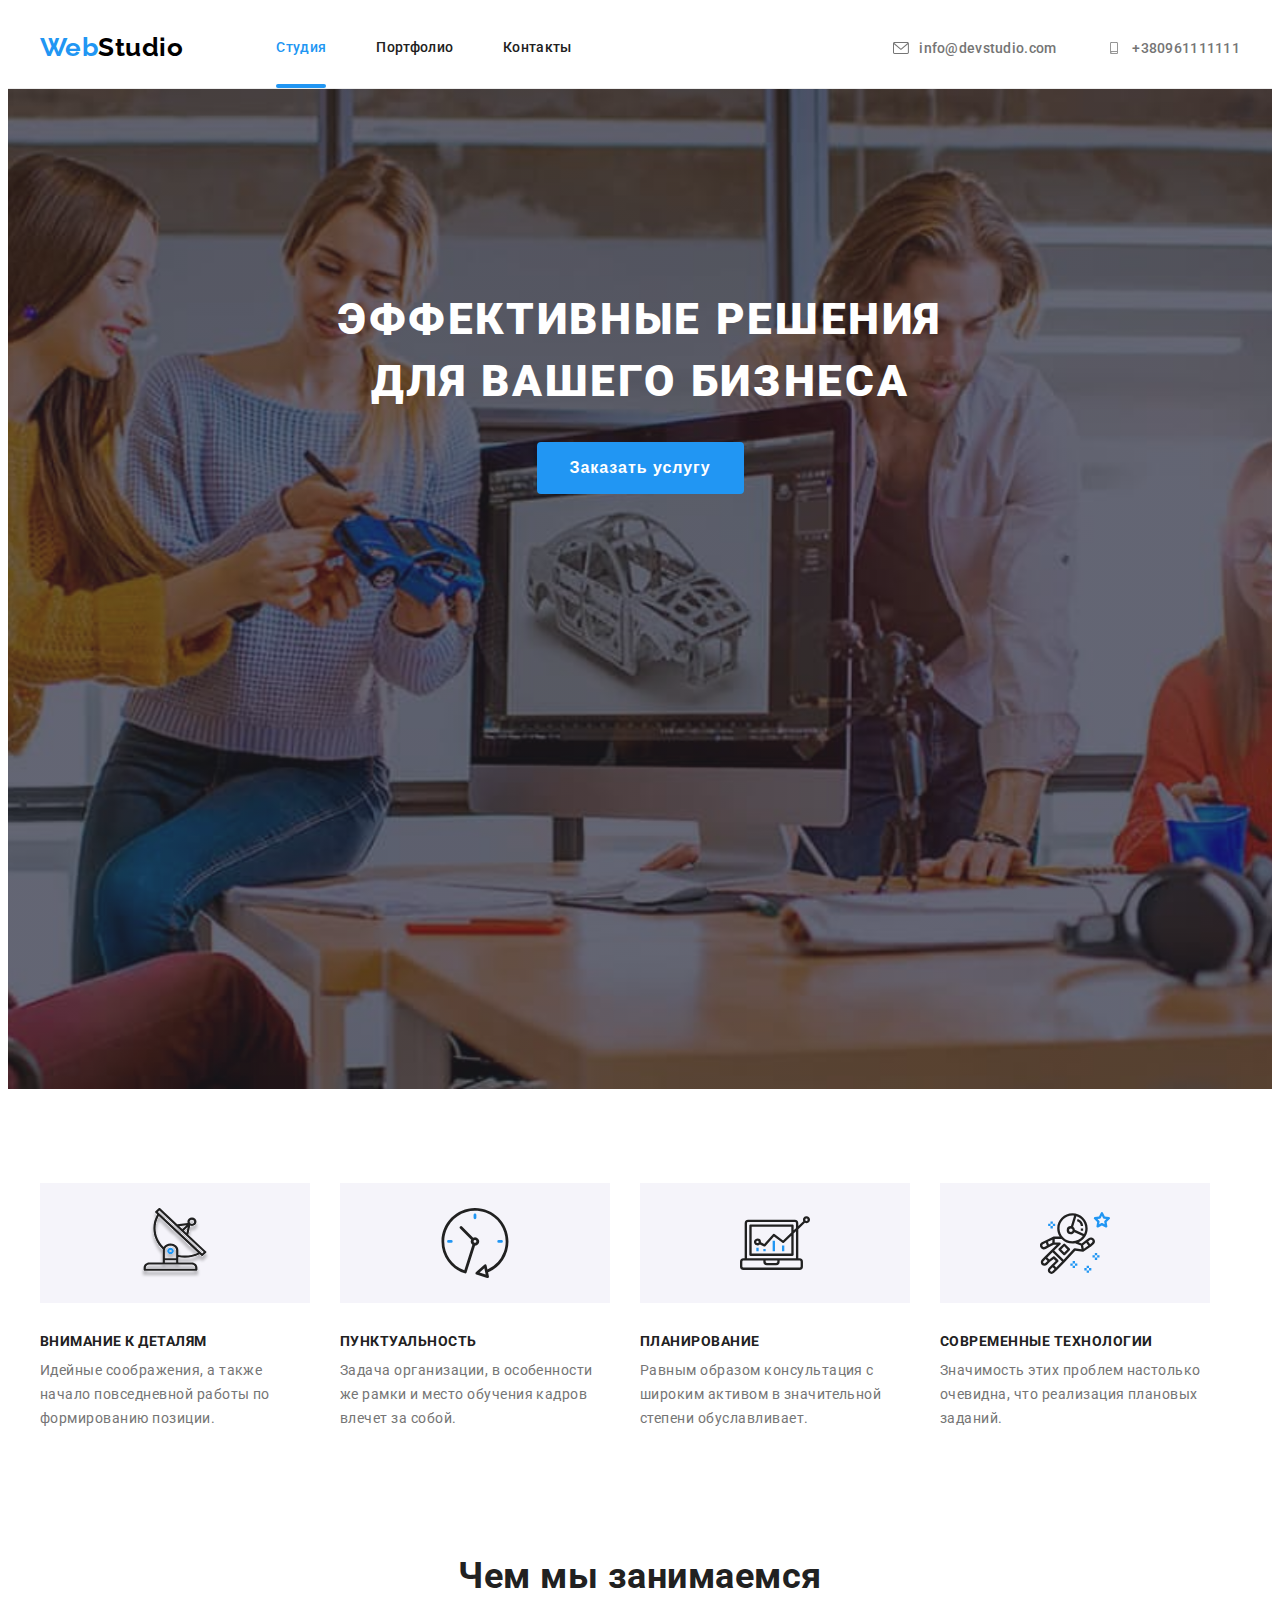
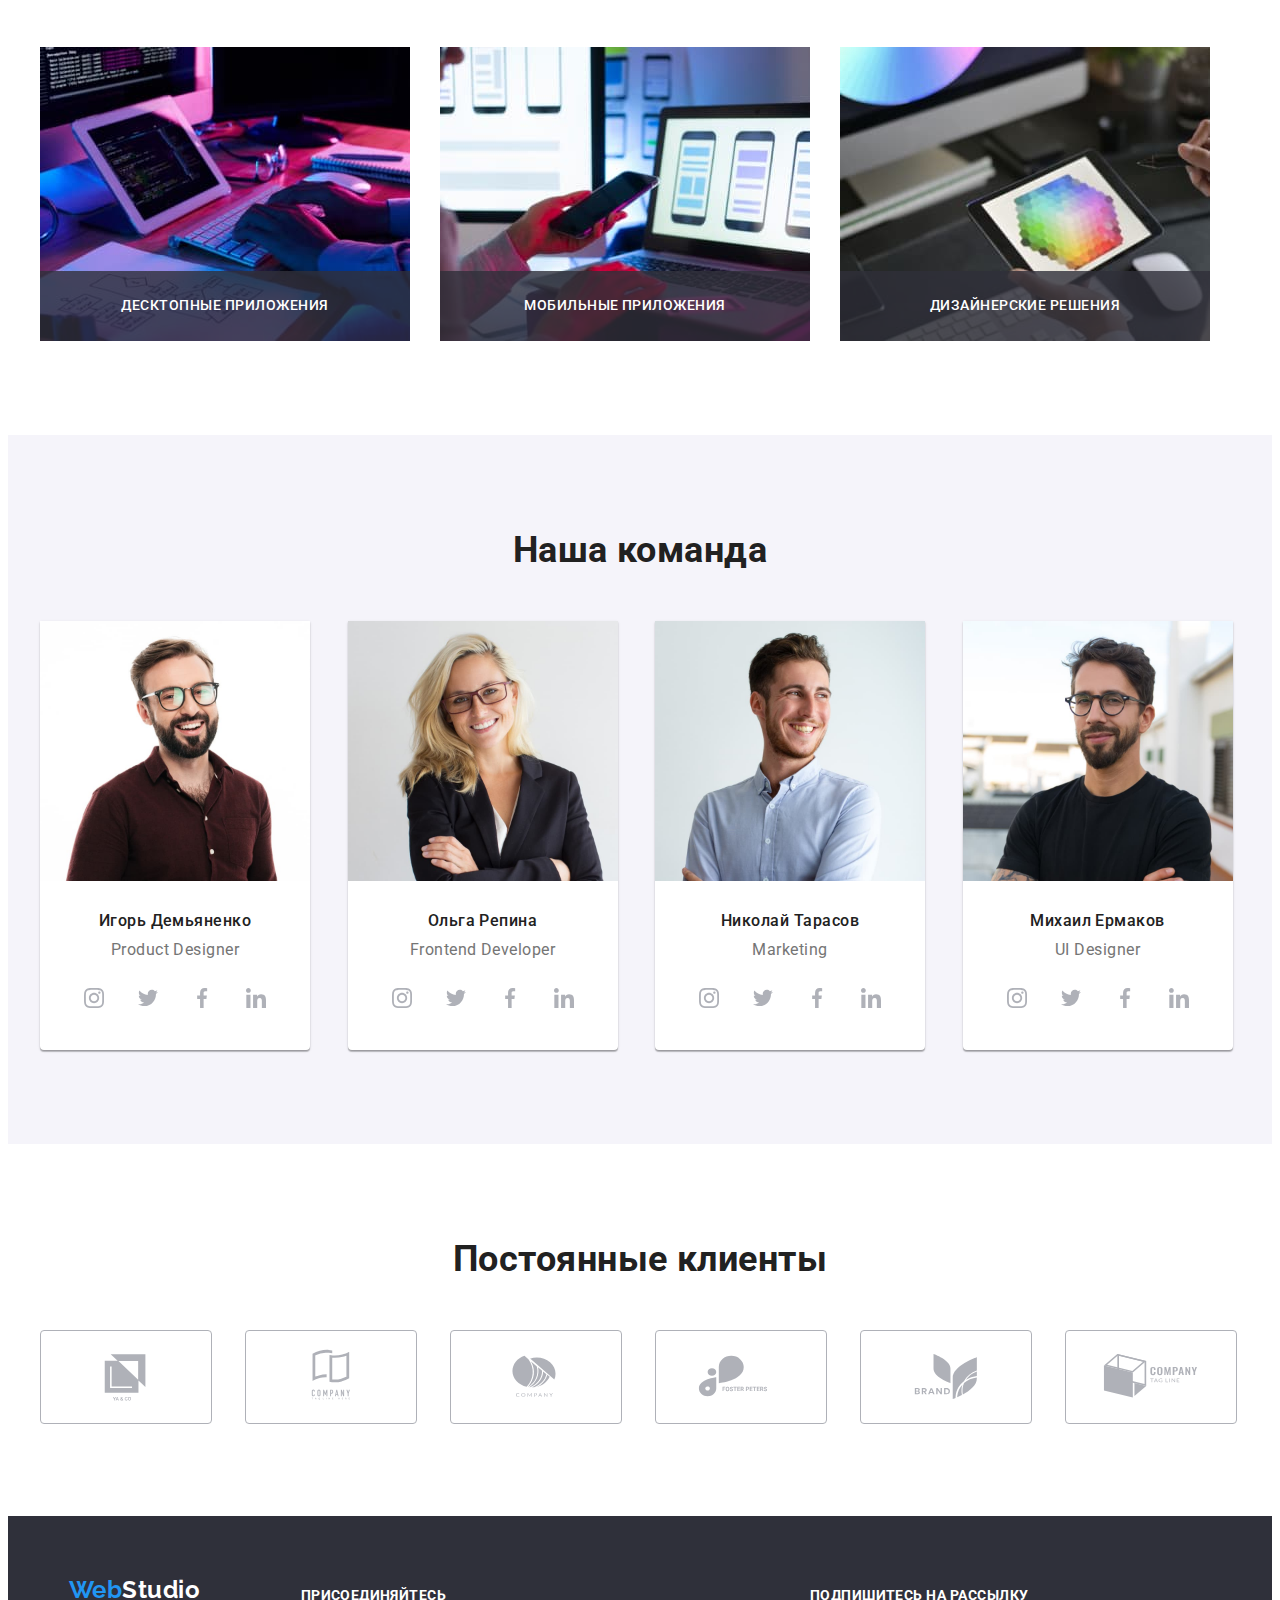
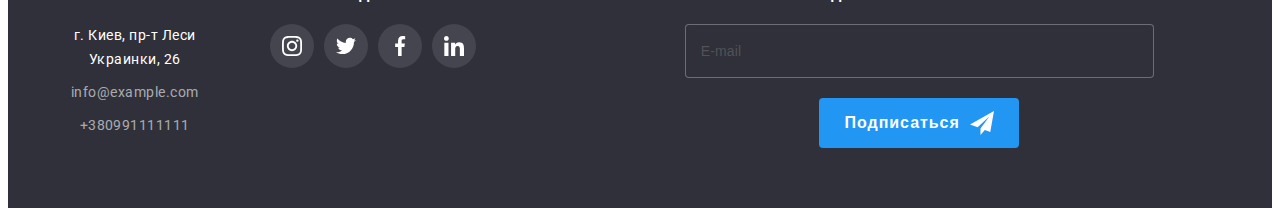
==== commit cb461ec0: "Adaptation (without menu and header)" ====
--- a/index.html
+++ b/index.html
@@ -23,7 +23,7 @@
     <link rel="stylesheet" href="./CSS/main.min.css" />
   </head>
   <body>
-    <!-- <header class="header">
+    <header class="header">
       <div class="container nav">
         <nav class="header-nav">
           <a href="./index.html" class="logo"> <span class="logo-web">Web</span>Studio </a>
@@ -57,7 +57,7 @@
           </li>
         </ul>
       </div>
-    </header> -->
+    </header>
     <main>
       <!--Main section-->
       <section class="hero-overlay">
@@ -325,44 +325,46 @@
     <!--Footer-->
     <footer class="footer">
       <div class="container footer-style">
-        <div class="footer-cont">
-          <a href="./index.html" class="logo-footer"> <span class="logo-web">Web</span>Studio </a>
-          <address class="address">г. Киев, пр-т Леси Украинки, 26</address>
-          <a href="mailto:info@example.com" class="footer-contacts">info@example.com</a>
-          <br /><a href="tel:+380991111111" class="footer-contacts">+380991111111</a>
-        </div>
-        <div class="footer-socials">
-          <h2 class="footer-social-text">Присоединяйтесь</h2>
-          <ul class="icon-footer-list list">
-            <li class="footer-socials-item">
-              <a href="" class="footer-socials-link link">
-                <svg class="footer-socials-icon">
-                  <use href="./images/sprite.svg#insta"></use>
-                </svg>
-              </a>
-            </li>
-            <li class="footer-socials-item">
-              <a href="" class="footer-socials-link link">
-                <svg class="footer-socials-icon">
-                  <use href="./images/sprite.svg#twitter"></use>
-                </svg>
-              </a>
-            </li>
-            <li class="footer-socials-item">
-              <a href="" class="footer-socials-link link">
-                <svg class="footer-socials-icon">
-                  <use href="./images/sprite.svg#fb"></use>
-                </svg>
-              </a>
-            </li>
-            <li class="footer-socials-item">
-              <a href="" class="footer-socials-link link">
-                <svg class="footer-socials-icon">
-                  <use href="./images/sprite.svg#in"></use>
-                </svg>
-              </a>
-            </li>
-          </ul>
+        <div class="tablet-footer">
+          <div class="footer-cont">
+            <a href="./index.html" class="logo-footer"> <span class="logo-web">Web</span>Studio </a>
+            <address class="address">г. Киев, пр-т Леси Украинки, 26</address>
+            <a href="mailto:info@example.com" class="footer-contacts">info@example.com</a>
+            <br /><a href="tel:+380991111111" class="footer-contacts">+380991111111</a>
+          </div>
+          <div class="footer-socials">
+            <h2 class="footer-social-text">Присоединяйтесь</h2>
+            <ul class="icon-footer-list list">
+              <li class="footer-socials-item">
+                <a href="" class="footer-socials-link link">
+                  <svg class="footer-socials-icon">
+                    <use href="./images/sprite.svg#insta"></use>
+                  </svg>
+                </a>
+              </li>
+              <li class="footer-socials-item">
+                <a href="" class="footer-socials-link link">
+                  <svg class="footer-socials-icon">
+                    <use href="./images/sprite.svg#twitter"></use>
+                  </svg>
+                </a>
+              </li>
+              <li class="footer-socials-item">
+                <a href="" class="footer-socials-link link">
+                  <svg class="footer-socials-icon">
+                    <use href="./images/sprite.svg#fb"></use>
+                  </svg>
+                </a>
+              </li>
+              <li class="footer-socials-item">
+                <a href="" class="footer-socials-link link">
+                  <svg class="footer-socials-icon">
+                    <use href="./images/sprite.svg#in"></use>
+                  </svg>
+                </a>
+              </li>
+            </ul>
+          </div>
         </div>
         <div class="follow-us">
           <h2 class="follow-us-title">Подпишитесь на рассылку</h2>
--- a/CSS/main.min.css
+++ b/CSS/main.min.css
@@ -1,2 +1,2 @@
-:root{--main-text-color: #212121;--secondary-text-color: #757575;--logo-specific-color: #2196f3;--background-color: #ffffff;--footer-color: #2f303a;--footer-text: rgba(255, 255, 255, 0.6);--logo-black: #000000;--our-team-bg: #f5f4fa;--border-nav-col: #ececec;--border-img-portf: #eeeeee;--icon-team-cont: #afb1b8;--icon-team-cont-accent: #ffffff;--icon-footer-ellipse: rgba(255, 255, 255, 0.1);--img-descr-overlay: rgba(47, 48, 58, 0.8);--modal-btn: #188ce8;--gap: 30px;--item: 1}body{background-color:var(--background-color);font-family:Roboto, sans-serif;letter-spacing:0.03em;color:var(--main-text-color)}img{display:block;max-width:100%;height:auto}h1,h2,h3,h4,h5,h6,p{margin:0;padding:0}.list{list-style:none;padding:0;margin:0}.link{text-decoration:none}.container{width:100%;margin:0 auto;padding-left:15px;padding-right:15px}@media screen and (min-width: 480px){.container{width:480px}}@media screen and (min-width: 768px){.container{width:768px}}@media screen and (min-width: 1200px){.container{width:1200px}}.section{padding:60px 0}@media screen and (min-width: 1200px){.section{padding:94px 0}}.visually-hidden{position:absolute;white-space:nowrap;width:1px;height:1px;overflow:hidden;border:0;padding:0;clip:rect(0 0 0 0);clip-path:inset(50%);margin:-1px}.section-title{margin-bottom:30px;font-weight:700;font-size:28px;line-height:1.18;text-align:center}@media screen and (min-width: 1200px){.section-title{font-size:36px;line-height:1.17;margin-bottom:50px}}.header{border-bottom:1px solid var(--border-nav-col)}.container.nav{display:flex}.header-nav{display:flex;align-items:center}.header-nav__list{letter-spacing:0.02em;display:flex;margin-left:93px}.header-nav__link{display:block;color:var(--main-text-color);padding-top:32px;padding-bottom:32px;font-weight:500;font-size:14px;line-height:1.14;text-decoration:none;transition:color 250ms ease}.header-nav__link:hover,.header-nav__link:focus{color:var(--logo-specific-color)}.header-nav__link_current{color:var(--logo-specific-color)}.header-nav__item{position:relative}.header-nav__item:not(:last-child){margin-right:50px}.header-contacts{display:flex;align-items:center;margin-left:auto}.header-contacts__link{color:var(--secondary-text-color);letter-spacing:0.02em;font-size:14px;line-height:1.15;font-weight:500;display:flex;align-items:center;text-decoration:none;padding-top:32px;padding-bottom:32px;transition:color 250ms ease}.header-contacts__link:hover,.header-contacts__link:focus{color:var(--logo-specific-color)}.header-contacts__item:not(:last-child){margin-right:50px}.header-contacts__icon{margin-right:10px;fill:currentColor;transition:fill 250ms ease}.header-contacts__icon:hover,.header-contacts__icon:focus{fill:currentColor}.hero-overlay{max-width:480px;height:400px;background-color:var(--footer-color);margin-left:auto;margin-right:auto;padding:118px 0;background-image:linear-gradient(to right, rgba(47,48,58,0.4), rgba(47,48,58,0.4)),url(../images/main-img.jpg);background-repeat:no-repeat;background-position:center;background-size:cover}@media screen and (min-width: 768px){.hero-overlay{max-width:768px;height:400px}}@media screen and (min-width: 1200px){.hero-overlay{background-color:var(--footer-color);max-width:1600px;height:600px;padding:200px 0;background-image:linear-gradient(to right, rgba(47,48,58,0.4), rgba(47,48,58,0.4)),url(../images/main-img.jpg);background-repeat:no-repeat;background-position:center;background-size:cover}}.hero-overlay__title{max-width:360px;margin:0 auto;color:var(--background-color);font-weight:900;font-size:26px;line-height:1.62;text-align:center;letter-spacing:0.06em;text-transform:uppercase;margin-bottom:30px}@media screen and (min-width: 1200px){.hero-overlay__title{font-size:44px;line-height:1.4;max-width:696px}}@media screen and (min-width: 1200px){.features-section{padding-bottom:47px}}.features-section__list{margin-bottom:-30px}@media screen and (min-width: 768px){.features-section__list{display:flex;flex-wrap:wrap;margin-right:-30px}}@media screen and (min-width: 768px) and (min-width: 1200px){.features-section__list{margin-bottom:0}}.features-section__item{margin-bottom:30px}.features-section__item::before{display:block;content:'';height:120px;background-color:#f5f4fa;background-size:contain;background-position:center;background-repeat:no-repeat;margin-bottom:30px}@media screen and (min-width: 768px){.features-section__item{width:354px;margin-right:30px}}@media screen and (min-width: 1200px){.features-section__item{width:270px}.features-section__item:last-child{margin-right:0px}}.features-section__title{font-weight:700;font-size:14px;line-height:1.15;text-transform:uppercase;margin-bottom:10px;text-align:center}@media screen and (min-width: 768px){.features-section__title{text-align:left}}.features-section__text{font-size:14px;line-height:1.71;color:var(--secondary-text-color)}.icon-antenna::before{background-image:url(../images/portfolio/icons/antenna.svg);background-size:70px}.icon-clock::before{background-image:url(../images/portfolio/icons/clock.svg);background-size:70px}.icon-diagram::before{background-image:url(../images/portfolio/icons/diagram.svg);background-size:70px}.icon-astronaut::before{background-image:url(../images/portfolio/icons/astronaut.svg);background-size:70px}.works-section{display:none}@media screen and (min-width: 1200px){.works-section{display:block;padding-top:47px}}.works-section__list{display:none}@media screen and (min-width: 1200px){.works-section__list{display:flex}}.works-section__item{display:none}@media screen and (min-width: 1200px){.works-section__item{display:block;position:relative}.works-section__item:not(:last-child){margin-right:30px}}.works-section__descr{display:none}@media screen and (min-width: 1200px){.works-section__descr{display:flex;position:absolute;margin:0;color:var(--icon-team-cont-accent);font-weight:500;font-size:14px;line-height:1.14;align-items:center;justify-content:center;text-transform:uppercase;height:70px;width:100%;background-color:var(--img-descr-overlay);bottom:0}}.team-border{background-color:var(--our-team-bg)}@media screen and (min-width: 768px){.team-section{display:flex;flex-wrap:wrap;margin-bottom:-30px}}@media screen and (min-width: 1200px){.team-section{display:grid;grid-template-columns:repeat(4, 1fr);gap:30px}}.img-team{width:450px}@media screen and (min-width: 768px){.img-team{max-width:354px}}@media screen and (min-width: 1200px){.img-team{width:270px}}.team-section__items{width:100%;background-color:var(--background-color);box-shadow:0px 1px 3px rgba(0,0,0,0.12),0px 1px 1px rgba(0,0,0,0.14),0px 2px 1px rgba(0,0,0,0.2);border-radius:0px 0px 4px 4px;margin-bottom:30px}@media screen and (min-width: 450px){.team-section__items{width:450px}}@media screen and (min-width: 768px){.team-section__items{width:354px}.team-section__items:nth-child(2n+1){margin-right:30px}}@media screen and (min-width: 1200px){.team-section__items{width:270px}.team-section__items:nth-child(2n+1){margin-right:0px}}.team-section__title{font-weight:500;font-size:16px;line-height:1.19;text-align:center;margin-bottom:10px}.team-section__text{margin-top:0;margin-bottom:16px;color:var(--secondary-text-color);font-size:16px;line-height:1.2;text-align:center}.team-section__descr{margin-top:0;margin-bottom:0;padding-bottom:24px;padding-top:30px}@media screen and (min-width: 1200px){.team-section__descr{padding-bottom:30px}}.socials-list{display:flex;justify-content:center}.socials-list__items{width:44px;height:44px}.socials-list__items:not(:last-child){margin-right:10px}.socials-list__link{width:100%;height:100%;border-radius:50%;background-color:var(--background-color);display:flex;align-items:center;justify-content:center;color:var(--icon-team-cont);transition:color 250ms ease, background-color 250ms ease}.socials-list__link:hover,.socials-list__link:focus{background-color:var(--logo-specific-color);color:var(--icon-team-cont-accent)}.socials-list__icons{width:20px;height:20px;fill:currentColor}.clients{display:grid;grid-template-columns:repeat(2, 1fr);gap:30px}@media screen and (min-width: 768px){.clients{grid-template-columns:repeat(3, 1fr)}}@media screen and (min-width: 1200px){.clients{grid-template-columns:repeat(6, 1fr)}}.clients-item{width:210px;height:92px}@media screen and (min-width: 768px){.clients-item{width:226px}}@media screen and (min-width: 1200px){.clients-item{width:170px}}.clients-item-link{border:1px solid var(--icon-team-cont);width:100%;height:100%;border-radius:4px;display:flex;justify-content:center;align-items:center;color:var(--icon-team-cont);transition:border-color 250ms ease}.clients-item-link:hover,.clients-item-link:focus{border-color:var(--logo-specific-color)}.clients-item-link:hover .icon-team-com,.clients-item-link:focus .icon-team-com{border-color:var(--logo-specific-color);fill:var(--logo-specific-color)}.icon-team-com{width:106px;height:60px;fill:var(--icon-team-cont);transition:border-color 250ms ease, fill 250ms ease}.footer{background-color:var(--footer-color);padding-top:60px;padding-bottom:60px}.footer-contacts{display:inline-block;color:var(--footer-text);font-size:14px;line-height:1.71;text-decoration:none;transition:color 250ms ease}.footer-contacts:not(:last-child){margin-bottom:8px}.footer-contacts:hover,.footer-contacts:focus{color:var(--logo-specific-color)}@media screen and (min-width: 1200px){.footer-contacts:not(:last-child){margin-bottom:9px}}.address{color:var(--background-color);font-size:14px;font-style:normal;text-decoration:none;line-height:1.71;margin-bottom:8px}@media screen and (min-width: 1200px){.address{margin-bottom:9px}}@media screen and (min-width: 1200px){.footer-style{display:flex}}.footer-social-text{margin-top:0px;margin-bottom:20px;font-weight:700;font-size:14px;line-height:1.14;letter-spacing:0.03em;text-transform:uppercase;color:var(--icon-team-cont-accent)}@media screen and (min-width: 1200px){.footer-socials{margin-left:70px;align-items:center;padding-top:12px}}.icon-footer-list{display:flex;justify-content:center}.footer-socials-item{width:44px;height:44px}.footer-socials-item:not(:last-child){margin-right:10px}.footer-socials-link{width:100%;height:100%;border-radius:50%;background-color:var(--icon-footer-ellipse);display:flex;justify-content:center;align-items:center;fill:var(--icon-team-cont-accent);transition:background-color 250ms ease}.footer-socials-link:hover,.footer-socials-link:focus{background-color:var(--logo-specific-color)}.footer-socials-icon{width:20px;height:20px}.follow-us-title{margin:0;margin-bottom:20px;color:var(--icon-team-cont-accent);font-weight:700;font-size:14px;line-height:1.14;text-transform:uppercase}@media screen and (min-width: 1200px){.follow-us{margin-left:93px;padding-top:12px}}.follow-us-form input{color:var(--icon-team-cont-accent);font-size:14px;line-height:1.14;margin-right:12px}.follow-btn{width:200px;height:50px;background-color:var(--logo-specific-color);border:1px solid transparent;border-radius:4px;font-weight:700;font-size:16px;line-height:1.87;letter-spacing:0.06em;color:var(--icon-team-cont-accent);display:flex;justify-content:center;align-items:center}.btn-form{width:24px;height:24px;margin-left:10px}.follow-us-form input{border:1px solid rgba(255,255,255,0.3);border-radius:4px;width:358px;height:50px;font-size:16px;line-height:1.25;padding-left:15px;background-color:var(--footer-color)}.follow-us-form label{font-size:16px;line-height:1.25;color:rgba(255,255,255,0.6)}.follow-us-form{display:flex}.button-portfolio{background-color:var(--our-team-bg);color:var(--main-text-color);font-weight:500;font-size:16px;line-height:1.62;text-align:center;letter-spacing:0.03em;cursor:pointer;border-radius:4px;padding:6px 22px;border:1px solid transparent;min-height:38px;transition:color 250ms ease, background-color 250ms ease}.button-portfolio:hover,.button-portfolio:focus{color:var(--background-color);background-color:var(--logo-specific-color);box-shadow:0px 3px 1px rgba(0,0,0,0.1),0px 1px 2px rgba(0,0,0,0.08),0px 2px 2px rgba(0,0,0,0.12);border-radius:4px}.port-btn-item:not(:last-child){margin-right:8px}.portfolio-filter-btn{display:flex;justify-content:center;margin-bottom:50px}.portfolio-main-section{margin-bottom:-30px;margin-right:-30px;display:flex;flex-wrap:wrap}.portfolio-img:hover{border:1px solid #eeeeee;box-sizing:border-box;box-shadow:0px 1px 1px rgba(0,0,0,0.12),0px 4px 4px rgba(0,0,0,0.06),1px 4px 6px rgba(0,0,0,0.16)}.portfolio-main-section .title{font-weight:700;font-size:18px;line-height:2;letter-spacing:0.06em;margin-top:0;margin-bottom:4px}.portfolio-main-section .text{color:var(--secondary-text-color);font-size:16px;line-height:1.87;margin-top:0;margin-bottom:0}.portfolio-img{border:1px solid var(--border-img-portf);flex-basis:calc(100% / 3 - 30px);margin-bottom:30px;margin-right:30px;transition:box-shadow 250ms ease}.port-img-descr{padding:20px 24px}.header-nav__link_current::after{content:'';display:block;width:100%;height:4px;border-radius:2px;background-color:var(--logo-specific-color);position:absolute;bottom:0}.button{display:block;border-radius:4px;padding:10px 32px;min-width:200px;min-height:50px;border:1px solid transparent;color:var(--background-color);background-color:var(--logo-specific-color);font-weight:700;font-size:16px;line-height:1.87;letter-spacing:0.06em;text-align:center;margin:0 auto;cursor:pointer}.logo-web{color:var(--logo-specific-color)}.logo{font-family:raleway;color:var(--logo-black);font-weight:700;font-size:26px;line-height:1.2;text-decoration:none;padding-top:24px;padding-bottom:25px}.logo-footer{display:inline-block;color:var(--background-color);font-family:Raleway;font-weight:700;font-size:24px;line-height:1.17;text-decoration:none;margin-bottom:20px;text-align:center}@media screen and (min-with: 1200px){.logo-footer{font-size:26px;line-height:1.2}}.backdrop{position:fixed;top:0;left:0;width:100vw;height:100vh;background-color:rgba(0,0,0,0.2);padding-top:221px}.backdrop.is-hidden{opacity:0;pointer-events:none}.modal{position:absolute;top:50%;left:50%;transform:translate(-50%, -50%);background-color:#fff;min-width:528px;min-height:581px;padding:40px 40px}.modal-cross{width:18px;height:18px;justify-content:center;align-items:center;fill:var(--logo-black);transition:fill 250ms ease}.close-modal{position:absolute;top:8px;right:8px;display:flex;width:30px;height:30px;border-radius:50%;border:1px solid rgba(0,0,0,0.1);justify-content:center;align-items:center;background-color:var(--icon-team-cont-accent)}.close-modal:hover .modal-cross,.close-modal:focus .modal-cross{fill:var(--logo-specific-color)}.overlay-title{margin:0;font-size:18px;line-height:1.56;color:var(--background-color);position:absolute;top:0;left:0;width:100%;height:100%;background-color:rgba(33,150,243,0.9);transform:translatey(100%);transition:transform 250ms ease;padding:63px 24px}.overlay-img-port{position:relative;overflow:hidden}.overlay-img-port:hover .overlay-title{transform:translatey(0)}.input-form{position:relative}.input-form input{outline:none;width:100%;border:1px solid rgba(33,33,33,0.2);border-radius:4px;height:40px;padding:12px 12px 12px 42px;transition:border-color 250ms ease}.input-form input:hover+.icon-modal,.input-form input:focus+.icon-modal{fill:var(--logo-specific-color)}.input-form:hover input,.input-form:focus input{border-color:var(--logo-specific-color)}.modal-form-label{margin-bottom:10px}.icon-modal{width:18px;height:18px;position:absolute;top:50%;left:12px;transform:translateY(-50%);transition:fill 250ms ease}.modal-label{display:block;margin-bottom:4px;color:var(--secondary-text-color);font-size:12px;line-height:1.17;letter-spacing:0.01em}.modal-title{margin:0;margin-bottom:12px;font-weight:700;font-size:20px;line-height:1.15;text-align:center;color:var(--main-text-color)}.btn-modal{font-weight:700;font-size:16px;line-height:1.87;display:block;margin:0 auto;letter-spacing:0.06em;min-width:200px;min-height:50px;color:var(--icon-team-cont-accent);border-color:transparent;padding:10px 54px;text-align:center;cursor:pointer;background:var(--modal-btn);box-shadow:0px 4px 4px rgba(0,0,0,0.15);border-radius:4px}.modal-form-textarea{width:100%;height:auto;margin-bottom:20px}.modal-form-textarea label{margin-bottom:4px}.modal__textarea{resize:none;padding:12px 16px;border:1px solid rgba(33,33,33,0.2);border-radius:4px;width:100%;height:120px;resize:none;outline:none}::placeholder{color:rgba(117,117,117,0.5);font-size:14px;line-height:1.14;letter-spacing:0.01em}.policy{margin-bottom:30px;color:var(--secondary-text-color);font-size:14px;line-height:1.71}.policy-link{position:relative;color:var(--logo-specific-color)}.policy-link.link::after{position:absolute;bottom:0;right:0;content:'';width:100%;height:1px;background-color:var(--logo-specific-color)}.checkbox-icon{width:11px;height:8px}.checkbox-label{position:relative;padding-left:36px}.checkbox-icon-wrap{width:15px;height:15px;border:2px solid #000000;border-radius:2px;margin-right:5px;display:flex;align-items:center;justify-content:center;position:absolute;top:0;left:13px}.input-check:checked+.checkbox-label span{background-color:var(--logo-specific-color);border-color:transparent}
+:root{--main-text-color: #212121;--secondary-text-color: #757575;--logo-specific-color: #2196f3;--background-color: #ffffff;--footer-color: #2f303a;--footer-text: rgba(255, 255, 255, 0.6);--logo-black: #000000;--our-team-bg: #f5f4fa;--border-nav-col: #ececec;--border-img-portf: #eeeeee;--icon-team-cont: #afb1b8;--icon-team-cont-accent: #ffffff;--icon-footer-ellipse: rgba(255, 255, 255, 0.1);--img-descr-overlay: rgba(47, 48, 58, 0.8);--modal-btn: #188ce8;--gap: 30px;--item: 1}body{background-color:var(--background-color);font-family:Roboto, sans-serif;letter-spacing:0.03em;color:var(--main-text-color)}img{display:block;max-width:100%;height:auto}h1,h2,h3,h4,h5,h6,p{margin:0;padding:0}.list{list-style:none;padding:0;margin:0}.link{text-decoration:none}.container{width:100%;margin:0 auto;padding-left:15px;padding-right:15px}@media screen and (min-width: 480px){.container{width:480px}}@media screen and (min-width: 768px){.container{width:768px}}@media screen and (min-width: 1200px){.container{width:1200px}}.section{padding:60px 0}@media screen and (min-width: 1200px){.section{padding:94px 0}}.visually-hidden{position:absolute;white-space:nowrap;width:1px;height:1px;overflow:hidden;border:0;padding:0;clip:rect(0 0 0 0);clip-path:inset(50%);margin:-1px}.section-title{margin-bottom:30px;font-weight:700;font-size:28px;line-height:1.18;text-align:center}@media screen and (min-width: 1200px){.section-title{font-size:36px;line-height:1.17;margin-bottom:50px}}.header{border-bottom:1px solid var(--border-nav-col)}@media screen and (min-width: 480px){.header{display:none}}@media screen and (min-width: 768px){.header{display:block}}@media screen and (min-width: 1200px){.header{display:block}}.container.nav{display:flex}.header-nav{display:flex;align-items:center}.header-nav__list{letter-spacing:0.02em;display:flex;margin-left:93px}.header-nav__link{display:block;color:var(--main-text-color);padding-top:32px;padding-bottom:32px;font-weight:500;font-size:14px;line-height:1.14;text-decoration:none;transition:color 250ms ease}.header-nav__link:hover,.header-nav__link:focus{color:var(--logo-specific-color)}.header-nav__link_current{color:var(--logo-specific-color)}.header-nav__item{position:relative}.header-nav__item:not(:last-child){margin-right:50px}.header-contacts{display:flex;align-items:center;margin-left:auto}.header-contacts__link{color:var(--secondary-text-color);letter-spacing:0.02em;font-size:14px;line-height:1.15;font-weight:500;display:flex;align-items:center;text-decoration:none;padding-top:32px;padding-bottom:32px;transition:color 250ms ease}.header-contacts__link:hover,.header-contacts__link:focus{color:var(--logo-specific-color)}.header-contacts__item:not(:last-child){margin-right:50px}.header-contacts__icon{margin-right:10px;fill:currentColor;transition:fill 250ms ease}.header-contacts__icon:hover,.header-contacts__icon:focus{fill:currentColor}.hero-overlay{max-width:480px;height:400px;background-color:var(--footer-color);margin-left:auto;margin-right:auto;padding:118px 0;background-image:linear-gradient(to right, rgba(47,48,58,0.4), rgba(47,48,58,0.4)),url(../images/main-img.jpg);background-repeat:no-repeat;background-position:center;background-size:cover}@media screen and (min-width: 768px){.hero-overlay{max-width:768px;height:400px}}@media screen and (min-width: 1200px){.hero-overlay{background-color:var(--footer-color);max-width:1600px;height:600px;padding:200px 0;background-image:linear-gradient(to right, rgba(47,48,58,0.4), rgba(47,48,58,0.4)),url(../images/main-img.jpg);background-repeat:no-repeat;background-position:center;background-size:cover}}.hero-overlay__title{max-width:360px;margin:0 auto;color:var(--background-color);font-weight:900;font-size:26px;line-height:1.62;text-align:center;letter-spacing:0.06em;text-transform:uppercase;margin-bottom:30px}@media screen and (min-width: 1200px){.hero-overlay__title{font-size:44px;line-height:1.4;max-width:696px}}@media screen and (min-width: 1200px){.features-section{padding-bottom:47px}}.features-section__list{margin-bottom:-30px}@media screen and (min-width: 768px){.features-section__list{display:flex;flex-wrap:wrap;margin-right:-30px}}@media screen and (min-width: 768px) and (min-width: 1200px){.features-section__list{margin-bottom:0}}.features-section__item{margin-bottom:30px}.features-section__item::before{display:block;content:'';height:120px;background-color:#f5f4fa;background-size:contain;background-position:center;background-repeat:no-repeat;margin-bottom:30px}@media screen and (min-width: 768px){.features-section__item{width:354px;margin-right:30px}}@media screen and (min-width: 1200px){.features-section__item{width:270px}.features-section__item:last-child{margin-right:0px}}.features-section__title{font-weight:700;font-size:14px;line-height:1.15;text-transform:uppercase;margin-bottom:10px;text-align:center}@media screen and (min-width: 768px){.features-section__title{text-align:left}}.features-section__text{font-size:14px;line-height:1.71;color:var(--secondary-text-color)}.icon-antenna::before{background-image:url(../images/portfolio/icons/antenna.svg);background-size:70px}.icon-clock::before{background-image:url(../images/portfolio/icons/clock.svg);background-size:70px}.icon-diagram::before{background-image:url(../images/portfolio/icons/diagram.svg);background-size:70px}.icon-astronaut::before{background-image:url(../images/portfolio/icons/astronaut.svg);background-size:70px}.works-section{display:none}@media screen and (min-width: 1200px){.works-section{display:block;padding-top:47px}}.works-section__list{display:none}@media screen and (min-width: 1200px){.works-section__list{display:flex}}.works-section__item{display:none}@media screen and (min-width: 1200px){.works-section__item{display:block;position:relative}.works-section__item:not(:last-child){margin-right:30px}}.works-section__descr{display:none}@media screen and (min-width: 1200px){.works-section__descr{display:flex;position:absolute;margin:0;color:var(--icon-team-cont-accent);font-weight:500;font-size:14px;line-height:1.14;align-items:center;justify-content:center;text-transform:uppercase;height:70px;width:100%;background-color:var(--img-descr-overlay);bottom:0}}.team-border{background-color:var(--our-team-bg)}@media screen and (min-width: 768px){.team-section{display:flex;flex-wrap:wrap;margin-bottom:-30px}}@media screen and (min-width: 1200px){.team-section{display:grid;grid-template-columns:repeat(4, 1fr);gap:30px}}.img-team{width:450px}@media screen and (min-width: 768px){.img-team{max-width:354px}}@media screen and (min-width: 1200px){.img-team{width:270px}}.team-section__items{width:100%;background-color:var(--background-color);box-shadow:0px 1px 3px rgba(0,0,0,0.12),0px 1px 1px rgba(0,0,0,0.14),0px 2px 1px rgba(0,0,0,0.2);border-radius:0px 0px 4px 4px;margin-bottom:30px}@media screen and (min-width: 480px){.team-section__items{width:450px}}@media screen and (min-width: 768px){.team-section__items{width:354px}.team-section__items:nth-child(2n+1){margin-right:30px}}@media screen and (min-width: 1200px){.team-section__items{width:270px}.team-section__items:nth-child(2n+1){margin-right:0px}}.team-section__title{font-weight:500;font-size:16px;line-height:1.19;text-align:center;margin-bottom:10px}.team-section__text{margin-top:0;margin-bottom:16px;color:var(--secondary-text-color);font-size:16px;line-height:1.2;text-align:center}.team-section__descr{margin-top:0;margin-bottom:0;padding-bottom:24px;padding-top:30px}@media screen and (min-width: 1200px){.team-section__descr{padding-bottom:30px}}.socials-list{display:flex;justify-content:center}.socials-list__items{width:44px;height:44px}.socials-list__items:not(:last-child){margin-right:10px}.socials-list__link{width:100%;height:100%;border-radius:50%;background-color:var(--background-color);display:flex;align-items:center;justify-content:center;color:var(--icon-team-cont);transition:color 250ms ease, background-color 250ms ease}.socials-list__link:hover,.socials-list__link:focus{background-color:var(--logo-specific-color);color:var(--icon-team-cont-accent)}.socials-list__icons{width:20px;height:20px;fill:currentColor}.clients{display:grid;grid-template-columns:repeat(2, 1fr);gap:30px}@media screen and (min-width: 768px){.clients{grid-template-columns:repeat(3, 1fr)}}@media screen and (min-width: 1200px){.clients{grid-template-columns:repeat(6, 1fr)}}.clients-item{width:100%;height:92px}@media screen and (min-width: 480px){.clients-item{width:210px}}@media screen and (min-width: 768px){.clients-item{width:226px}}@media screen and (min-width: 1200px){.clients-item{width:170px}}.clients-item-link{border:1px solid var(--icon-team-cont);width:100%;height:100%;border-radius:4px;display:flex;justify-content:center;align-items:center;color:var(--icon-team-cont);transition:border-color 250ms ease}.clients-item-link:hover,.clients-item-link:focus{border-color:var(--logo-specific-color)}.clients-item-link:hover .icon-team-com,.clients-item-link:focus .icon-team-com{border-color:var(--logo-specific-color);fill:var(--logo-specific-color)}.icon-team-com{width:106px;height:60px;fill:var(--icon-team-cont);transition:border-color 250ms ease, fill 250ms ease}.footer{background-color:var(--footer-color);padding-top:60px;padding-bottom:60px}.footer-cont{margin-bottom:60px}@media screen and (min-width: 1200px){.footer-cont{margin-bottom:0}}.footer-contacts{display:inline-block;color:var(--footer-text);font-size:14px;line-height:1.71;text-decoration:none;transition:color 250ms ease}.footer-contacts:not(:last-child){margin-bottom:8px}.footer-contacts:hover,.footer-contacts:focus{color:var(--logo-specific-color)}@media screen and (min-width: 1200px){.footer-contacts:not(:last-child){margin-bottom:9px}}.address{color:var(--background-color);font-size:14px;font-style:normal;text-decoration:none;line-height:1.71;margin-bottom:8px}@media screen and (min-width: 1200px){.address{margin-bottom:9px}}.footer-style{text-align:center}@media screen and (min-width: 768px){.footer-style{padding-left:61px;padding-right:74px}}@media screen and (min-width: 1200px){.footer-style{display:flex}}.footer-social-text{margin-top:0px;margin-bottom:20px;font-weight:700;font-size:14px;line-height:1.14;letter-spacing:0.03em;text-transform:uppercase;color:var(--icon-team-cont-accent)}.footer-socials{margin-bottom:60px}@media screen and (min-width: 768px){.footer-socials{padding-top:5px}}@media screen and (min-width: 1200px){.footer-socials{margin-left:70px;align-items:center;padding-top:12px;margin-bottom:0}}.icon-footer-list{display:flex;justify-content:center}.footer-socials-item{width:44px;height:44px}.footer-socials-item:not(:last-child){margin-right:10px}.footer-socials-link{width:100%;height:100%;border-radius:50%;background-color:var(--icon-footer-ellipse);display:flex;justify-content:center;align-items:center;fill:var(--icon-team-cont-accent);transition:background-color 250ms ease}.footer-socials-link:hover,.footer-socials-link:focus{background-color:var(--logo-specific-color)}@media screen and (min-width: 768px){.tablet-footer{display:flex;justify-content:space-between}}.footer-socials-icon{width:20px;height:20px}.follow-us-title{margin:0;margin-bottom:20px;color:var(--icon-team-cont-accent);font-weight:700;font-size:14px;line-height:1.14;text-transform:uppercase}.follow-us{width:100%}@media screen and (min-width: 1200px){.follow-us{margin-left:93px;padding-top:12px}}.follow-us-form{display:flex;flex-direction:column;align-items:center}.follow-us-form input{color:var(--icon-team-cont-accent);font-size:14px;line-height:1.14;margin-bottom:20px;border:1px solid rgba(255,255,255,0.3);border-radius:4px;width:100%;height:50px;font-size:16px;line-height:1.25;padding-left:15px;background-color:var(--footer-color)}@media screen and (min-width: 480px){.follow-us-form input{width:450px}}.follow-btn{width:200px;height:50px;background-color:var(--logo-specific-color);border:1px solid transparent;border-radius:4px;font-weight:700;font-size:16px;line-height:1.87;letter-spacing:0.06em;color:var(--icon-team-cont-accent);display:flex;justify-content:center;align-items:center}.btn-form{width:24px;height:24px;margin-left:10px}.follow-us-form label{font-size:16px;line-height:1.25;color:rgba(255,255,255,0.6)}.follow-us-form{display:flex}.button-portfolio{background-color:var(--our-team-bg);color:var(--main-text-color);font-weight:500;font-size:16px;line-height:1.62;text-align:center;letter-spacing:0.03em;cursor:pointer;border-radius:4px;padding:6px 22px;border:1px solid transparent;min-height:38px;transition:color 250ms ease, background-color 250ms ease}.button-portfolio:hover,.button-portfolio:focus{color:var(--background-color);background-color:var(--logo-specific-color);box-shadow:0px 3px 1px rgba(0,0,0,0.1),0px 1px 2px rgba(0,0,0,0.08),0px 2px 2px rgba(0,0,0,0.12);border-radius:4px}.port-btn-item:not(:last-child){margin-right:8px;margin-bottom:15px}.portfolio-filter-btn{display:flex;justify-content:left;margin-bottom:25px;flex-wrap:wrap}@media screen and (min-width: 768px){.portfolio-filter-btn{justify-content:center;margin-bottom:15px}}@media screen and (min-width: 1200px){.portfolio-filter-btn{margin-bottom:35px}}.portfolio-main-section{margin-bottom:-30px;margin-right:-30px;display:flex;flex-wrap:wrap;cursor:pointer}.portfolio-img:hover{border:1px solid #eeeeee;box-sizing:border-box;box-shadow:0px 1px 1px rgba(0,0,0,0.12),0px 4px 4px rgba(0,0,0,0.06),1px 4px 6px rgba(0,0,0,0.16)}.portfolio-main-section .title{font-weight:700;font-size:18px;line-height:2;letter-spacing:0.06em;margin-top:0;margin-bottom:4px}.portfolio-main-section .text{color:var(--secondary-text-color);font-size:16px;line-height:1.87;margin-top:0;margin-bottom:0}.portfolio-img{border:1px solid var(--border-img-portf);flex-basis:calc(100% / 1 - 30px);margin-bottom:30px;margin-right:30px;transition:box-shadow 250ms ease}@media screen and (min-width: 768px){.portfolio-img{flex-basis:calc(100% / 2 - 30px)}}@media screen and (min-width: 1200px){.portfolio-img{flex-basis:calc(100% / 3 - 30px)}}.port-img-descr{padding:20px 24px}.header-nav__link_current::after{content:'';display:block;width:100%;height:4px;border-radius:2px;background-color:var(--logo-specific-color);position:absolute;bottom:0}.button{display:block;border-radius:4px;padding:10px 32px;min-width:200px;min-height:50px;border:1px solid transparent;color:var(--background-color);background-color:var(--logo-specific-color);font-weight:700;font-size:16px;line-height:1.87;letter-spacing:0.06em;text-align:center;margin:0 auto;cursor:pointer}.logo-web{color:var(--logo-specific-color)}.logo{font-family:raleway;color:var(--logo-black);font-weight:700;font-size:26px;line-height:1.2;text-decoration:none;padding-top:24px;padding-bottom:25px}.logo-footer{display:inline-block;color:var(--background-color);font-family:Raleway;font-weight:700;font-size:24px;line-height:1.17;text-decoration:none;margin-bottom:20px;text-align:center}@media screen and (min-with: 1200px){.logo-footer{font-size:26px;line-height:1.2}}.backdrop{position:fixed;top:0;left:0;width:100vw;height:100vh;background-color:rgba(0,0,0,0.2);padding-top:221px}.backdrop.is-hidden{opacity:0;pointer-events:none}.modal{position:absolute;top:50%;left:50%;transform:translate(-50%, -50%);background-color:#fff;min-width:528px;min-height:581px;padding:40px 40px}.modal-cross{width:18px;height:18px;justify-content:center;align-items:center;fill:var(--logo-black);transition:fill 250ms ease}.close-modal{position:absolute;top:8px;right:8px;display:flex;width:30px;height:30px;border-radius:50%;border:1px solid rgba(0,0,0,0.1);justify-content:center;align-items:center;background-color:var(--icon-team-cont-accent)}.close-modal:hover .modal-cross,.close-modal:focus .modal-cross{fill:var(--logo-specific-color)}.overlay-title{margin:0;font-size:18px;line-height:1.56;color:var(--background-color);position:absolute;top:0;left:0;width:100%;height:100%;background-color:rgba(33,150,243,0.9);transform:translatey(100%);transition:transform 250ms ease;padding:63px 24px}.overlay-img-port{position:relative;overflow:hidden}.overlay-img-port:hover .overlay-title{transform:translatey(0)}.input-form{position:relative}.input-form input{outline:none;width:100%;border:1px solid rgba(33,33,33,0.2);border-radius:4px;height:40px;padding:12px 12px 12px 42px;transition:border-color 250ms ease}.input-form input:hover+.icon-modal,.input-form input:focus+.icon-modal{fill:var(--logo-specific-color)}.input-form:hover input,.input-form:focus input{border-color:var(--logo-specific-color)}.modal-form-label{margin-bottom:10px}.icon-modal{width:18px;height:18px;position:absolute;top:50%;left:12px;transform:translateY(-50%);transition:fill 250ms ease}.modal-label{display:block;margin-bottom:4px;color:var(--secondary-text-color);font-size:12px;line-height:1.17;letter-spacing:0.01em}.modal-title{margin:0;margin-bottom:12px;font-weight:700;font-size:20px;line-height:1.15;text-align:center;color:var(--main-text-color)}.btn-modal{font-weight:700;font-size:16px;line-height:1.87;display:block;margin:0 auto;letter-spacing:0.06em;min-width:200px;min-height:50px;color:var(--icon-team-cont-accent);border-color:transparent;padding:10px 54px;text-align:center;cursor:pointer;background:var(--modal-btn);box-shadow:0px 4px 4px rgba(0,0,0,0.15);border-radius:4px}.modal-form-textarea{width:100%;height:auto;margin-bottom:20px}.modal-form-textarea label{margin-bottom:4px}.modal__textarea{resize:none;padding:12px 16px;border:1px solid rgba(33,33,33,0.2);border-radius:4px;width:100%;height:120px;resize:none;outline:none}::placeholder{color:rgba(117,117,117,0.5);font-size:14px;line-height:1.14;letter-spacing:0.01em}.policy{margin-bottom:30px;color:var(--secondary-text-color);font-size:14px;line-height:1.71}.policy-link{position:relative;color:var(--logo-specific-color)}.policy-link.link::after{position:absolute;bottom:0;right:0;content:'';width:100%;height:1px;background-color:var(--logo-specific-color)}.checkbox-icon{width:11px;height:8px}.checkbox-label{position:relative;padding-left:36px}.checkbox-icon-wrap{width:15px;height:15px;border:2px solid #000000;border-radius:2px;margin-right:5px;display:flex;align-items:center;justify-content:center;position:absolute;top:0;left:13px}.input-check:checked+.checkbox-label span{background-color:var(--logo-specific-color);border-color:transparent}
 /*# sourceMappingURL=main.min.css.map */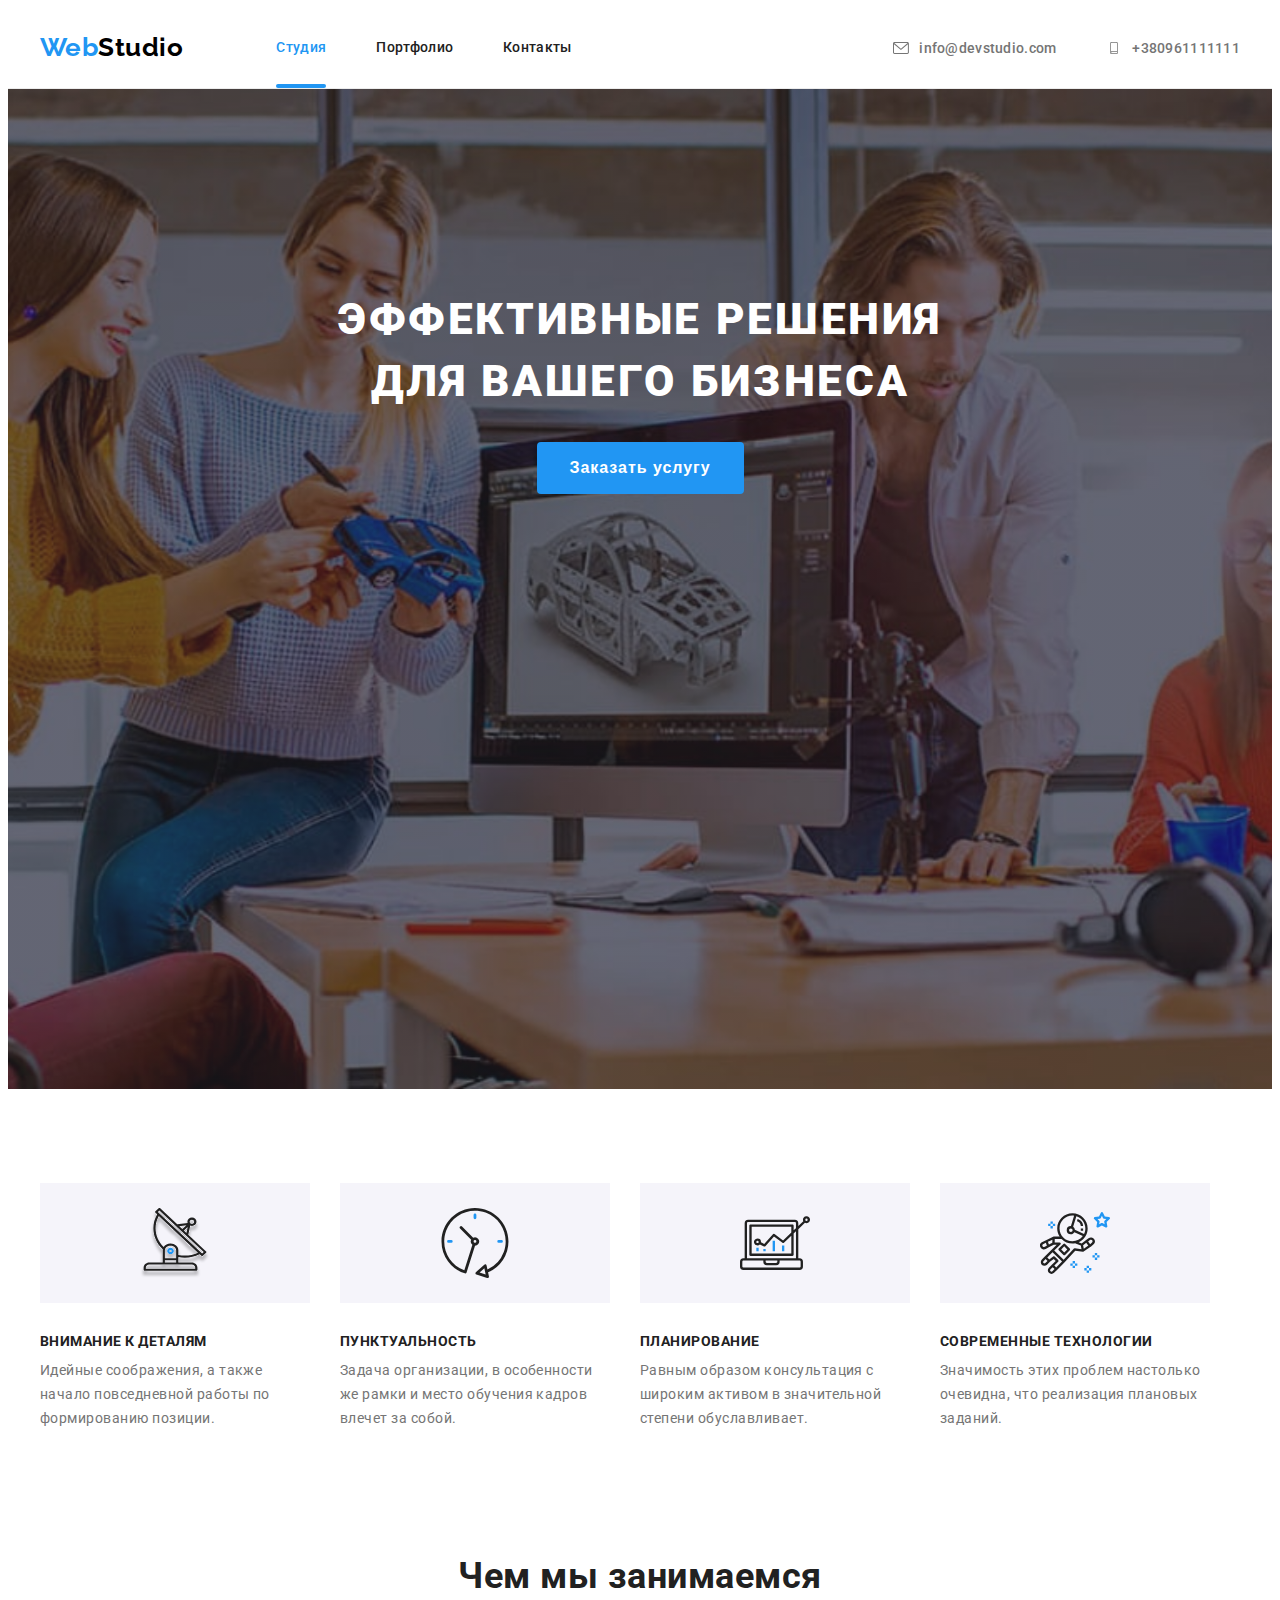
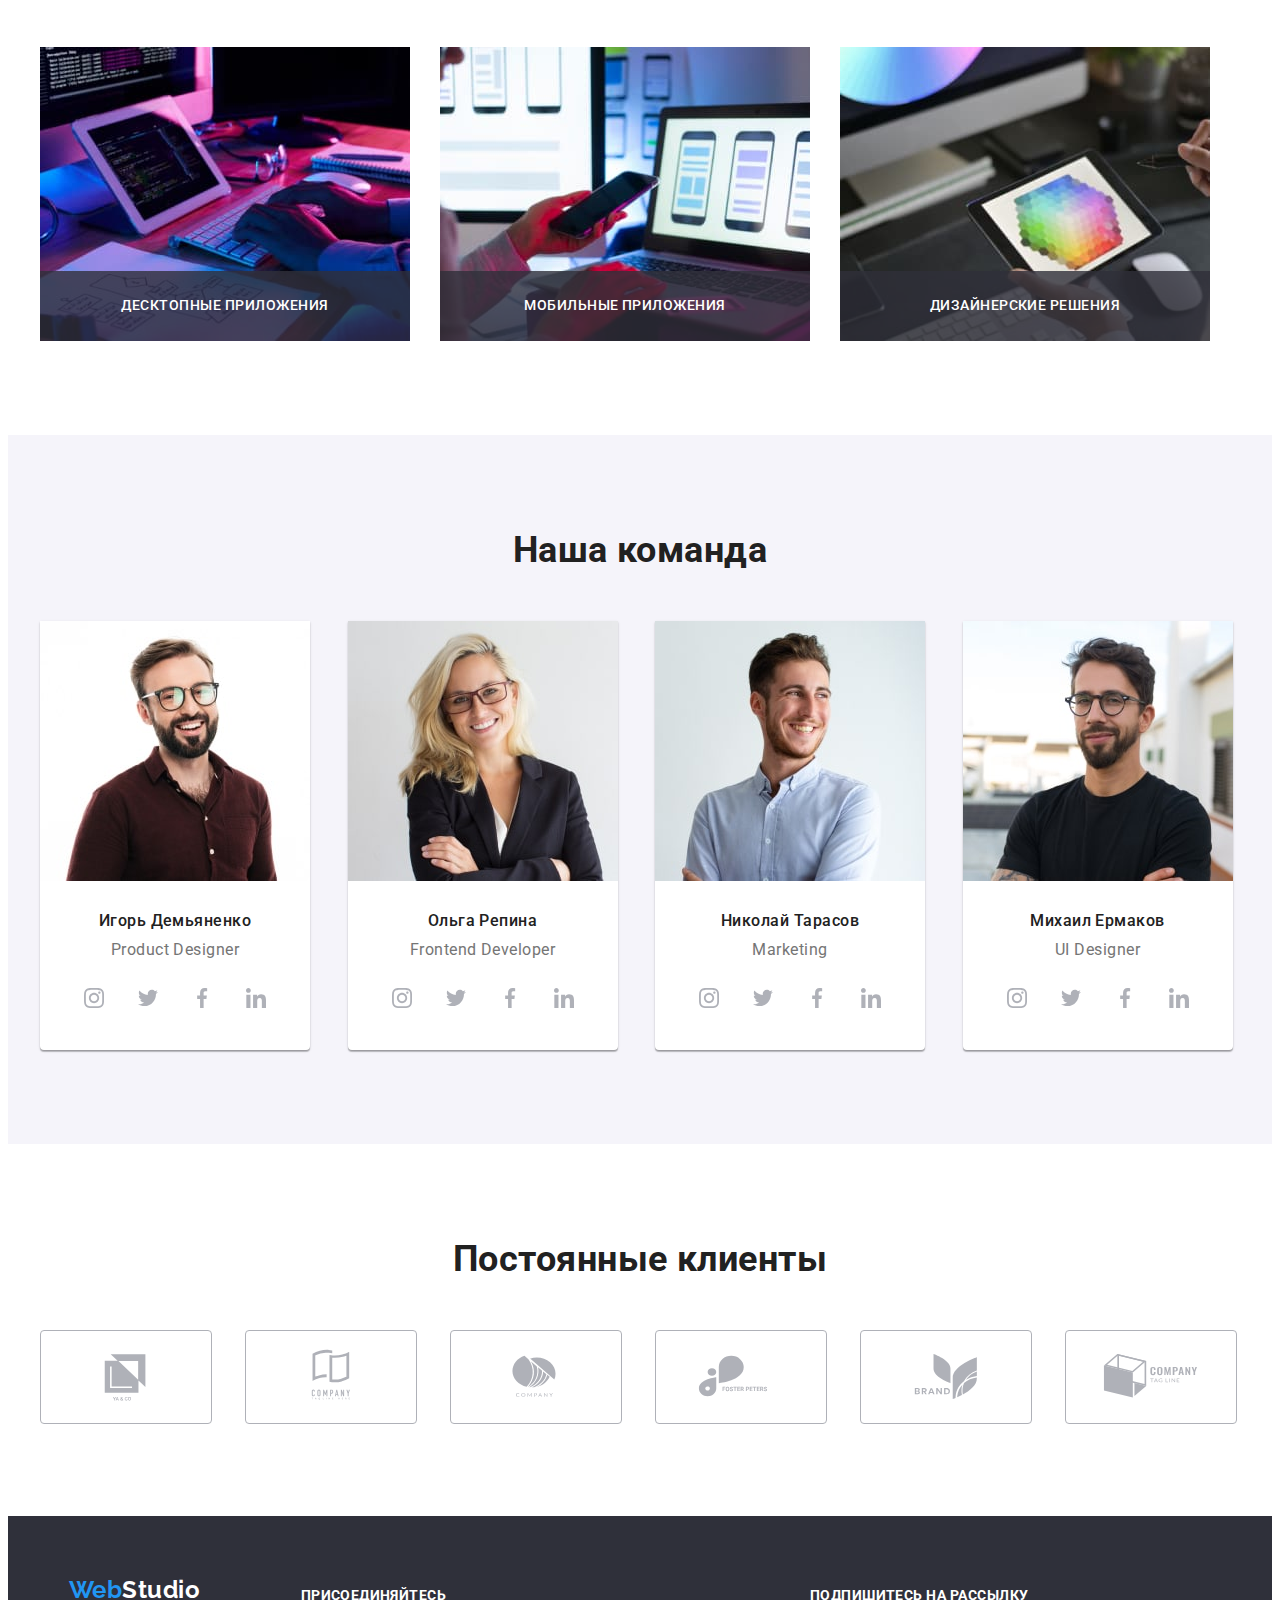
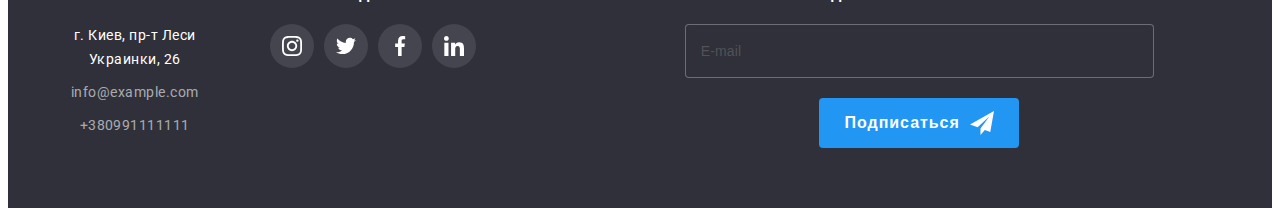
==== commit 2cc5f923: "final" ====
--- a/index.html
+++ b/index.html
@@ -29,12 +29,16 @@
           <a href="./index.html" class="logo"> <span class="logo-web">Web</span>Studio </a>
           <ul class="header-nav__list list">
             <li class="header-nav__item">
-              <a href="./index.html" class="header-nav__link header-nav__link_current">Студия</a>
+              <a href="./index.html" class="header-nav__link header-nav__link_current head-link"
+                >Студия</a
+              >
             </li>
             <li class="header-nav__item">
-              <a href="./portfolio.html" class="header-nav__link">Портфолио</a>
-            </li>
-            <li class="header-nav__item"><a href="" class="header-nav__link">Контакты</a></li>
+              <a href="./portfolio.html" class="header-nav__link head-link">Портфолио</a>
+            </li>
+            <li class="header-nav__item">
+              <a href="" class="header-nav__link head-link">Контакты</a>
+            </li>
           </ul>
         </nav>
         <ul class="header-contacts list">
@@ -56,6 +60,63 @@
             >
           </li>
         </ul>
+      </div>
+      <button type="button" class="menu-open">
+        <svg class="menu-open__btn">
+          <use href="./images/sprite.svg#menu-mob-open"></use>
+        </svg>
+      </button>
+      <div class="mob-menu visually-hidden">
+        <div class="menu-top">
+          <button type="button" class="menu-close">
+            <svg class="menu-open__btn">
+              <use href="./images/sprite.svg#menu-mob-cross"></use>
+            </svg>
+          </button>
+          <div class="mob-menu-wrap">
+            <ul class="mob-menu__list list">
+              <li class="mob-menu__item">
+                <a href="./index.html" class="mob-menu__link link mob-menu__link_current">Студия</a>
+              </li>
+              <li class="mob-menu__item">
+                <a href="./portfolio.html" class="mob-menu__link link">Портфолио</a>
+              </li>
+              <li class="mob-menu__item"><a href="" class="mob-menu__link link">Контакты</a></li>
+            </ul>
+            <ul class="mob-menu-contacts list">
+              <li class="mob-menu-contacts__item">
+                <a href="tel:+380961111111" class="mob-menu-contacts__link link"> +380961111111</a>
+              </li>
+              <li class="mob-menu-contacts__item">
+                <a href="mailto:info@devstudio.com" class="mob-menu-contacts__linkm link">
+                  info@devstudio.com</a
+                >
+              </li>
+            </ul>
+            <ul class="mob-menu-socials list">
+              <li class="mob-menu-socials__item">
+                <a href="" class="mob-menu-socials__link link">
+                  Instagram <span class="mob-menu__socials_add">|</span></a
+                >
+              </li>
+              <li class="mob-menu-socials__item">
+                <a href="" class="mob-menu-socials__link link"
+                  >Twitter <span class="mob-menu__socials_add">|</span></a
+                >
+              </li>
+              <li class="mob-menu-socials__item">
+                <a href="" class="mob-menu-socials__link link"
+                  >Facebook <span class="mob-menu__socials_add">|</span></a
+                >
+              </li>
+              <li class="mob-menu-socials__item">
+                <a href="" class="mob-menu-socials__link link"
+                  >LinkedIn <span class="mob-menu__socials_add">|</span></a
+                >
+              </li>
+            </ul>
+          </div>
+        </div>
       </div>
     </header>
     <main>
@@ -121,7 +182,30 @@
           <h2 class="team-border__title section-title">Наша команда</h2>
           <ul class="team-section list">
             <li class="team-section__items">
-              <img src="./images/img-1.jpg" alt="product designer" width="270" class="img-team" />
+              <picture>
+                <source
+                  srcset="
+                    ./images/1x2x/team-img1-desc-min.jpg  1x,
+                    ./images/1x2x/team-img1-desc2-min.jpg 2x
+                  "
+                  media="(min-width: 1200px)"
+                />
+                <source
+                  srcset="
+                    ./images/1x2x/team-img1-tab-min.jpg  1x,
+                    ./images/1x2x/team-img1-tab2-min.jpg 2x
+                  "
+                  media="(min-width: 768px)"
+                />
+                <source
+                  srcset="
+                    ./images/1x2x/team-img1-mob-min.jpg  1x,
+                    ./images/1x2x/team-img1-mob2-min.jpg 2x
+                  "
+                  media="(min-width: 320px)"
+                />
+                <img src="./images/1x2x/team-img1-desc-min.jpg" alt="team1" />
+              </picture>
               <div class="team-section__descr">
                 <h3 class="team-section__title">Игорь Демьяненко</h3>
                 <p class="team-section__text">Product Designer</p>
@@ -158,7 +242,30 @@
               </div>
             </li>
             <li class="team-section__items">
-              <img src="./images/img-2.jpg" alt="frontend developer" width="270" class="img-team" />
+              <picture>
+                <source
+                  srcset="
+                    ./images/1x2x/team-img2-desc-min.jpg  1x,
+                    ./images/1x2x/team-img2-desc2-min.jpg 2x
+                  "
+                  media="(min-width: 1200px)"
+                />
+                <source
+                  srcset="
+                    ./images/1x2x/team-img2-tab-min.jpg  1x,
+                    ./images/1x2x/team-img2-tab2-min.jpg 2x
+                  "
+                  media="(min-width: 768px)"
+                />
+                <source
+                  srcset="
+                    ./images/1x2x/team-img2-mob-min.jpg  1x,
+                    ./images/1x2x/team-img2-mob2-min.jpg 2x
+                  "
+                  media="(min-width: 320px)"
+                />
+                <img src="./images/1x2x/team-img2-desc-min.jpg" alt="team2" />
+              </picture>
               <div class="team-section__descr">
                 <h3 class="team-section__title">Ольга Репина</h3>
                 <p class="team-section__text">Frontend Developer</p>
@@ -195,7 +302,30 @@
               </div>
             </li>
             <li class="team-section__items">
-              <img src="./images/img-3.jpg" alt="marketing" width="270" class="img-team" />
+              <picture>
+                <source
+                  srcset="
+                    ./images/1x2x/team-img3-desc-min.jpg  1x,
+                    ./images/1x2x/team-img3-desc2-min.jpg 2x
+                  "
+                  media="(min-width: 1200px)"
+                />
+                <source
+                  srcset="
+                    ./images/1x2x/team-img3-tab-min.jpg  1x,
+                    ./images/1x2x/team-img3-tab2-min.jpg 2x
+                  "
+                  media="(min-width: 768px)"
+                />
+                <source
+                  srcset="
+                    ./images/1x2x/team-img3-mob-min.jpg  1x,
+                    ./images/1x2x/team-img3-mob2-min.jpg 2x
+                  "
+                  media="(min-width: 320px)"
+                />
+                <img src="./images/1x2x/team-img3-desc-min.jpg" alt="team3" />
+              </picture>
               <div class="team-section__descr">
                 <h3 class="team-section__title">Николай Тарасов</h3>
                 <p class="team-section__text">Marketing</p>
@@ -232,7 +362,30 @@
               </div>
             </li>
             <li class="team-section__items">
-              <img src="./images/img-4.jpg" alt="ui designer" width="270" class="img-team" />
+              <picture>
+                <source
+                  srcset="
+                    ./images/1x2x/team-img4-desc-min.jpg  1x,
+                    ./images/1x2x/team-img4-desc2-min.jpg 2x
+                  "
+                  media="(min-width: 1200px)"
+                />
+                <source
+                  srcset="
+                    ./images/1x2x/team-img4-tab-min.jpg  1x,
+                    ./images/1x2x/team-img4-tab2-min.jpg 2x
+                  "
+                  media="(min-width: 768px)"
+                />
+                <source
+                  srcset="
+                    ./images/1x2x/team-img4-mob-min.jpg  1x,
+                    ./images/1x2x/team-img4-mob2-min.jpg 2x
+                  "
+                  media="(min-width: 320px)"
+                />
+                <img src="./images/1x2x/team-img4-desc-min.jpg" alt="team4" />
+              </picture>
               <div class="team-section__descr">
                 <h3 class="team-section__title">Михаил Ермаков</h3>
                 <p class="team-section__text">UI Designer</p>
@@ -381,7 +534,7 @@
       </div>
     </footer>
     <!-- Backdrop -->
-    <!-- <div class="backdrop is-hidden" data-modal>
+    <div class="backdrop is-hidden" data-modal>
       <div class="modal">
         <button type="button" class="close-modal" data-modal-close>
           <svg class="modal-cross">
@@ -401,10 +554,10 @@
                   <use href="./images/sprite.svg#name-form"></use>
                 </svg>
               </span>
-            </div> -->
-
-    <!-- Modal page -->
-    <!-- <div class="modal-form-label">
+            </div>
+
+            <!-- Modal page -->
+            <div class="modal-form-label">
               <label for="phone" class="modal-label">Телефон</label>
               <span class="input-form">
                 <input type="tel" name="phone" id="phone" />
@@ -423,10 +576,10 @@
                   <use href="./images/sprite.svg#email-form"></use>
                 </svg>
               </span>
-            </div> -->
-
-    <!-- Modal page markup -->
-    <!-- <div class="modal-form-label">
+            </div>
+
+            <!-- Modal page markup -->
+            <div class="modal-form-label">
               <label for="textarea" class="modal-label">Комментарий</label>
               <textarea
                 name="textarea"
@@ -456,7 +609,8 @@
           </div>
         </form>
       </div>
-    </div> -->
+    </div>
     <script src="./js/modal.js"></script>
+    <script src="./js/menu.js"></script>
   </body>
 </html>
--- a/CSS/main.min.css
+++ b/CSS/main.min.css
@@ -1,2 +1,2 @@
-:root{--main-text-color: #212121;--secondary-text-color: #757575;--logo-specific-color: #2196f3;--background-color: #ffffff;--footer-color: #2f303a;--footer-text: rgba(255, 255, 255, 0.6);--logo-black: #000000;--our-team-bg: #f5f4fa;--border-nav-col: #ececec;--border-img-portf: #eeeeee;--icon-team-cont: #afb1b8;--icon-team-cont-accent: #ffffff;--icon-footer-ellipse: rgba(255, 255, 255, 0.1);--img-descr-overlay: rgba(47, 48, 58, 0.8);--modal-btn: #188ce8;--gap: 30px;--item: 1}body{background-color:var(--background-color);font-family:Roboto, sans-serif;letter-spacing:0.03em;color:var(--main-text-color)}img{display:block;max-width:100%;height:auto}h1,h2,h3,h4,h5,h6,p{margin:0;padding:0}.list{list-style:none;padding:0;margin:0}.link{text-decoration:none}.container{width:100%;margin:0 auto;padding-left:15px;padding-right:15px}@media screen and (min-width: 480px){.container{width:480px}}@media screen and (min-width: 768px){.container{width:768px}}@media screen and (min-width: 1200px){.container{width:1200px}}.section{padding:60px 0}@media screen and (min-width: 1200px){.section{padding:94px 0}}.visually-hidden{position:absolute;white-space:nowrap;width:1px;height:1px;overflow:hidden;border:0;padding:0;clip:rect(0 0 0 0);clip-path:inset(50%);margin:-1px}.section-title{margin-bottom:30px;font-weight:700;font-size:28px;line-height:1.18;text-align:center}@media screen and (min-width: 1200px){.section-title{font-size:36px;line-height:1.17;margin-bottom:50px}}.header{border-bottom:1px solid var(--border-nav-col)}@media screen and (min-width: 480px){.header{display:none}}@media screen and (min-width: 768px){.header{display:block}}@media screen and (min-width: 1200px){.header{display:block}}.container.nav{display:flex}.header-nav{display:flex;align-items:center}.header-nav__list{letter-spacing:0.02em;display:flex;margin-left:93px}.header-nav__link{display:block;color:var(--main-text-color);padding-top:32px;padding-bottom:32px;font-weight:500;font-size:14px;line-height:1.14;text-decoration:none;transition:color 250ms ease}.header-nav__link:hover,.header-nav__link:focus{color:var(--logo-specific-color)}.header-nav__link_current{color:var(--logo-specific-color)}.header-nav__item{position:relative}.header-nav__item:not(:last-child){margin-right:50px}.header-contacts{display:flex;align-items:center;margin-left:auto}.header-contacts__link{color:var(--secondary-text-color);letter-spacing:0.02em;font-size:14px;line-height:1.15;font-weight:500;display:flex;align-items:center;text-decoration:none;padding-top:32px;padding-bottom:32px;transition:color 250ms ease}.header-contacts__link:hover,.header-contacts__link:focus{color:var(--logo-specific-color)}.header-contacts__item:not(:last-child){margin-right:50px}.header-contacts__icon{margin-right:10px;fill:currentColor;transition:fill 250ms ease}.header-contacts__icon:hover,.header-contacts__icon:focus{fill:currentColor}.hero-overlay{max-width:480px;height:400px;background-color:var(--footer-color);margin-left:auto;margin-right:auto;padding:118px 0;background-image:linear-gradient(to right, rgba(47,48,58,0.4), rgba(47,48,58,0.4)),url(../images/main-img.jpg);background-repeat:no-repeat;background-position:center;background-size:cover}@media screen and (min-width: 768px){.hero-overlay{max-width:768px;height:400px}}@media screen and (min-width: 1200px){.hero-overlay{background-color:var(--footer-color);max-width:1600px;height:600px;padding:200px 0;background-image:linear-gradient(to right, rgba(47,48,58,0.4), rgba(47,48,58,0.4)),url(../images/main-img.jpg);background-repeat:no-repeat;background-position:center;background-size:cover}}.hero-overlay__title{max-width:360px;margin:0 auto;color:var(--background-color);font-weight:900;font-size:26px;line-height:1.62;text-align:center;letter-spacing:0.06em;text-transform:uppercase;margin-bottom:30px}@media screen and (min-width: 1200px){.hero-overlay__title{font-size:44px;line-height:1.4;max-width:696px}}@media screen and (min-width: 1200px){.features-section{padding-bottom:47px}}.features-section__list{margin-bottom:-30px}@media screen and (min-width: 768px){.features-section__list{display:flex;flex-wrap:wrap;margin-right:-30px}}@media screen and (min-width: 768px) and (min-width: 1200px){.features-section__list{margin-bottom:0}}.features-section__item{margin-bottom:30px}.features-section__item::before{display:block;content:'';height:120px;background-color:#f5f4fa;background-size:contain;background-position:center;background-repeat:no-repeat;margin-bottom:30px}@media screen and (min-width: 768px){.features-section__item{width:354px;margin-right:30px}}@media screen and (min-width: 1200px){.features-section__item{width:270px}.features-section__item:last-child{margin-right:0px}}.features-section__title{font-weight:700;font-size:14px;line-height:1.15;text-transform:uppercase;margin-bottom:10px;text-align:center}@media screen and (min-width: 768px){.features-section__title{text-align:left}}.features-section__text{font-size:14px;line-height:1.71;color:var(--secondary-text-color)}.icon-antenna::before{background-image:url(../images/portfolio/icons/antenna.svg);background-size:70px}.icon-clock::before{background-image:url(../images/portfolio/icons/clock.svg);background-size:70px}.icon-diagram::before{background-image:url(../images/portfolio/icons/diagram.svg);background-size:70px}.icon-astronaut::before{background-image:url(../images/portfolio/icons/astronaut.svg);background-size:70px}.works-section{display:none}@media screen and (min-width: 1200px){.works-section{display:block;padding-top:47px}}.works-section__list{display:none}@media screen and (min-width: 1200px){.works-section__list{display:flex}}.works-section__item{display:none}@media screen and (min-width: 1200px){.works-section__item{display:block;position:relative}.works-section__item:not(:last-child){margin-right:30px}}.works-section__descr{display:none}@media screen and (min-width: 1200px){.works-section__descr{display:flex;position:absolute;margin:0;color:var(--icon-team-cont-accent);font-weight:500;font-size:14px;line-height:1.14;align-items:center;justify-content:center;text-transform:uppercase;height:70px;width:100%;background-color:var(--img-descr-overlay);bottom:0}}.team-border{background-color:var(--our-team-bg)}@media screen and (min-width: 768px){.team-section{display:flex;flex-wrap:wrap;margin-bottom:-30px}}@media screen and (min-width: 1200px){.team-section{display:grid;grid-template-columns:repeat(4, 1fr);gap:30px}}.img-team{width:450px}@media screen and (min-width: 768px){.img-team{max-width:354px}}@media screen and (min-width: 1200px){.img-team{width:270px}}.team-section__items{width:100%;background-color:var(--background-color);box-shadow:0px 1px 3px rgba(0,0,0,0.12),0px 1px 1px rgba(0,0,0,0.14),0px 2px 1px rgba(0,0,0,0.2);border-radius:0px 0px 4px 4px;margin-bottom:30px}@media screen and (min-width: 480px){.team-section__items{width:450px}}@media screen and (min-width: 768px){.team-section__items{width:354px}.team-section__items:nth-child(2n+1){margin-right:30px}}@media screen and (min-width: 1200px){.team-section__items{width:270px}.team-section__items:nth-child(2n+1){margin-right:0px}}.team-section__title{font-weight:500;font-size:16px;line-height:1.19;text-align:center;margin-bottom:10px}.team-section__text{margin-top:0;margin-bottom:16px;color:var(--secondary-text-color);font-size:16px;line-height:1.2;text-align:center}.team-section__descr{margin-top:0;margin-bottom:0;padding-bottom:24px;padding-top:30px}@media screen and (min-width: 1200px){.team-section__descr{padding-bottom:30px}}.socials-list{display:flex;justify-content:center}.socials-list__items{width:44px;height:44px}.socials-list__items:not(:last-child){margin-right:10px}.socials-list__link{width:100%;height:100%;border-radius:50%;background-color:var(--background-color);display:flex;align-items:center;justify-content:center;color:var(--icon-team-cont);transition:color 250ms ease, background-color 250ms ease}.socials-list__link:hover,.socials-list__link:focus{background-color:var(--logo-specific-color);color:var(--icon-team-cont-accent)}.socials-list__icons{width:20px;height:20px;fill:currentColor}.clients{display:grid;grid-template-columns:repeat(2, 1fr);gap:30px}@media screen and (min-width: 768px){.clients{grid-template-columns:repeat(3, 1fr)}}@media screen and (min-width: 1200px){.clients{grid-template-columns:repeat(6, 1fr)}}.clients-item{width:100%;height:92px}@media screen and (min-width: 480px){.clients-item{width:210px}}@media screen and (min-width: 768px){.clients-item{width:226px}}@media screen and (min-width: 1200px){.clients-item{width:170px}}.clients-item-link{border:1px solid var(--icon-team-cont);width:100%;height:100%;border-radius:4px;display:flex;justify-content:center;align-items:center;color:var(--icon-team-cont);transition:border-color 250ms ease}.clients-item-link:hover,.clients-item-link:focus{border-color:var(--logo-specific-color)}.clients-item-link:hover .icon-team-com,.clients-item-link:focus .icon-team-com{border-color:var(--logo-specific-color);fill:var(--logo-specific-color)}.icon-team-com{width:106px;height:60px;fill:var(--icon-team-cont);transition:border-color 250ms ease, fill 250ms ease}.footer{background-color:var(--footer-color);padding-top:60px;padding-bottom:60px}.footer-cont{margin-bottom:60px}@media screen and (min-width: 1200px){.footer-cont{margin-bottom:0}}.footer-contacts{display:inline-block;color:var(--footer-text);font-size:14px;line-height:1.71;text-decoration:none;transition:color 250ms ease}.footer-contacts:not(:last-child){margin-bottom:8px}.footer-contacts:hover,.footer-contacts:focus{color:var(--logo-specific-color)}@media screen and (min-width: 1200px){.footer-contacts:not(:last-child){margin-bottom:9px}}.address{color:var(--background-color);font-size:14px;font-style:normal;text-decoration:none;line-height:1.71;margin-bottom:8px}@media screen and (min-width: 1200px){.address{margin-bottom:9px}}.footer-style{text-align:center}@media screen and (min-width: 768px){.footer-style{padding-left:61px;padding-right:74px}}@media screen and (min-width: 1200px){.footer-style{display:flex}}.footer-social-text{margin-top:0px;margin-bottom:20px;font-weight:700;font-size:14px;line-height:1.14;letter-spacing:0.03em;text-transform:uppercase;color:var(--icon-team-cont-accent)}.footer-socials{margin-bottom:60px}@media screen and (min-width: 768px){.footer-socials{padding-top:5px}}@media screen and (min-width: 1200px){.footer-socials{margin-left:70px;align-items:center;padding-top:12px;margin-bottom:0}}.icon-footer-list{display:flex;justify-content:center}.footer-socials-item{width:44px;height:44px}.footer-socials-item:not(:last-child){margin-right:10px}.footer-socials-link{width:100%;height:100%;border-radius:50%;background-color:var(--icon-footer-ellipse);display:flex;justify-content:center;align-items:center;fill:var(--icon-team-cont-accent);transition:background-color 250ms ease}.footer-socials-link:hover,.footer-socials-link:focus{background-color:var(--logo-specific-color)}@media screen and (min-width: 768px){.tablet-footer{display:flex;justify-content:space-between}}.footer-socials-icon{width:20px;height:20px}.follow-us-title{margin:0;margin-bottom:20px;color:var(--icon-team-cont-accent);font-weight:700;font-size:14px;line-height:1.14;text-transform:uppercase}.follow-us{width:100%}@media screen and (min-width: 1200px){.follow-us{margin-left:93px;padding-top:12px}}.follow-us-form{display:flex;flex-direction:column;align-items:center}.follow-us-form input{color:var(--icon-team-cont-accent);font-size:14px;line-height:1.14;margin-bottom:20px;border:1px solid rgba(255,255,255,0.3);border-radius:4px;width:100%;height:50px;font-size:16px;line-height:1.25;padding-left:15px;background-color:var(--footer-color)}@media screen and (min-width: 480px){.follow-us-form input{width:450px}}.follow-btn{width:200px;height:50px;background-color:var(--logo-specific-color);border:1px solid transparent;border-radius:4px;font-weight:700;font-size:16px;line-height:1.87;letter-spacing:0.06em;color:var(--icon-team-cont-accent);display:flex;justify-content:center;align-items:center}.btn-form{width:24px;height:24px;margin-left:10px}.follow-us-form label{font-size:16px;line-height:1.25;color:rgba(255,255,255,0.6)}.follow-us-form{display:flex}.button-portfolio{background-color:var(--our-team-bg);color:var(--main-text-color);font-weight:500;font-size:16px;line-height:1.62;text-align:center;letter-spacing:0.03em;cursor:pointer;border-radius:4px;padding:6px 22px;border:1px solid transparent;min-height:38px;transition:color 250ms ease, background-color 250ms ease}.button-portfolio:hover,.button-portfolio:focus{color:var(--background-color);background-color:var(--logo-specific-color);box-shadow:0px 3px 1px rgba(0,0,0,0.1),0px 1px 2px rgba(0,0,0,0.08),0px 2px 2px rgba(0,0,0,0.12);border-radius:4px}.port-btn-item:not(:last-child){margin-right:8px;margin-bottom:15px}.portfolio-filter-btn{display:flex;justify-content:left;margin-bottom:25px;flex-wrap:wrap}@media screen and (min-width: 768px){.portfolio-filter-btn{justify-content:center;margin-bottom:15px}}@media screen and (min-width: 1200px){.portfolio-filter-btn{margin-bottom:35px}}.portfolio-main-section{margin-bottom:-30px;margin-right:-30px;display:flex;flex-wrap:wrap;cursor:pointer}.portfolio-img:hover{border:1px solid #eeeeee;box-sizing:border-box;box-shadow:0px 1px 1px rgba(0,0,0,0.12),0px 4px 4px rgba(0,0,0,0.06),1px 4px 6px rgba(0,0,0,0.16)}.portfolio-main-section .title{font-weight:700;font-size:18px;line-height:2;letter-spacing:0.06em;margin-top:0;margin-bottom:4px}.portfolio-main-section .text{color:var(--secondary-text-color);font-size:16px;line-height:1.87;margin-top:0;margin-bottom:0}.portfolio-img{border:1px solid var(--border-img-portf);flex-basis:calc(100% / 1 - 30px);margin-bottom:30px;margin-right:30px;transition:box-shadow 250ms ease}@media screen and (min-width: 768px){.portfolio-img{flex-basis:calc(100% / 2 - 30px)}}@media screen and (min-width: 1200px){.portfolio-img{flex-basis:calc(100% / 3 - 30px)}}.port-img-descr{padding:20px 24px}.header-nav__link_current::after{content:'';display:block;width:100%;height:4px;border-radius:2px;background-color:var(--logo-specific-color);position:absolute;bottom:0}.button{display:block;border-radius:4px;padding:10px 32px;min-width:200px;min-height:50px;border:1px solid transparent;color:var(--background-color);background-color:var(--logo-specific-color);font-weight:700;font-size:16px;line-height:1.87;letter-spacing:0.06em;text-align:center;margin:0 auto;cursor:pointer}.logo-web{color:var(--logo-specific-color)}.logo{font-family:raleway;color:var(--logo-black);font-weight:700;font-size:26px;line-height:1.2;text-decoration:none;padding-top:24px;padding-bottom:25px}.logo-footer{display:inline-block;color:var(--background-color);font-family:Raleway;font-weight:700;font-size:24px;line-height:1.17;text-decoration:none;margin-bottom:20px;text-align:center}@media screen and (min-with: 1200px){.logo-footer{font-size:26px;line-height:1.2}}.backdrop{position:fixed;top:0;left:0;width:100vw;height:100vh;background-color:rgba(0,0,0,0.2);padding-top:221px}.backdrop.is-hidden{opacity:0;pointer-events:none}.modal{position:absolute;top:50%;left:50%;transform:translate(-50%, -50%);background-color:#fff;min-width:528px;min-height:581px;padding:40px 40px}.modal-cross{width:18px;height:18px;justify-content:center;align-items:center;fill:var(--logo-black);transition:fill 250ms ease}.close-modal{position:absolute;top:8px;right:8px;display:flex;width:30px;height:30px;border-radius:50%;border:1px solid rgba(0,0,0,0.1);justify-content:center;align-items:center;background-color:var(--icon-team-cont-accent)}.close-modal:hover .modal-cross,.close-modal:focus .modal-cross{fill:var(--logo-specific-color)}.overlay-title{margin:0;font-size:18px;line-height:1.56;color:var(--background-color);position:absolute;top:0;left:0;width:100%;height:100%;background-color:rgba(33,150,243,0.9);transform:translatey(100%);transition:transform 250ms ease;padding:63px 24px}.overlay-img-port{position:relative;overflow:hidden}.overlay-img-port:hover .overlay-title{transform:translatey(0)}.input-form{position:relative}.input-form input{outline:none;width:100%;border:1px solid rgba(33,33,33,0.2);border-radius:4px;height:40px;padding:12px 12px 12px 42px;transition:border-color 250ms ease}.input-form input:hover+.icon-modal,.input-form input:focus+.icon-modal{fill:var(--logo-specific-color)}.input-form:hover input,.input-form:focus input{border-color:var(--logo-specific-color)}.modal-form-label{margin-bottom:10px}.icon-modal{width:18px;height:18px;position:absolute;top:50%;left:12px;transform:translateY(-50%);transition:fill 250ms ease}.modal-label{display:block;margin-bottom:4px;color:var(--secondary-text-color);font-size:12px;line-height:1.17;letter-spacing:0.01em}.modal-title{margin:0;margin-bottom:12px;font-weight:700;font-size:20px;line-height:1.15;text-align:center;color:var(--main-text-color)}.btn-modal{font-weight:700;font-size:16px;line-height:1.87;display:block;margin:0 auto;letter-spacing:0.06em;min-width:200px;min-height:50px;color:var(--icon-team-cont-accent);border-color:transparent;padding:10px 54px;text-align:center;cursor:pointer;background:var(--modal-btn);box-shadow:0px 4px 4px rgba(0,0,0,0.15);border-radius:4px}.modal-form-textarea{width:100%;height:auto;margin-bottom:20px}.modal-form-textarea label{margin-bottom:4px}.modal__textarea{resize:none;padding:12px 16px;border:1px solid rgba(33,33,33,0.2);border-radius:4px;width:100%;height:120px;resize:none;outline:none}::placeholder{color:rgba(117,117,117,0.5);font-size:14px;line-height:1.14;letter-spacing:0.01em}.policy{margin-bottom:30px;color:var(--secondary-text-color);font-size:14px;line-height:1.71}.policy-link{position:relative;color:var(--logo-specific-color)}.policy-link.link::after{position:absolute;bottom:0;right:0;content:'';width:100%;height:1px;background-color:var(--logo-specific-color)}.checkbox-icon{width:11px;height:8px}.checkbox-label{position:relative;padding-left:36px}.checkbox-icon-wrap{width:15px;height:15px;border:2px solid #000000;border-radius:2px;margin-right:5px;display:flex;align-items:center;justify-content:center;position:absolute;top:0;left:13px}.input-check:checked+.checkbox-label span{background-color:var(--logo-specific-color);border-color:transparent}
+:root{--main-text-color: #212121;--secondary-text-color: #757575;--logo-specific-color: #2196f3;--background-color: #ffffff;--footer-color: #2f303a;--footer-text: rgba(255, 255, 255, 0.6);--logo-black: #000000;--our-team-bg: #f5f4fa;--border-nav-col: #ececec;--border-img-portf: #eeeeee;--icon-team-cont: #afb1b8;--icon-team-cont-accent: #ffffff;--icon-footer-ellipse: rgba(255, 255, 255, 0.1);--img-descr-overlay: rgba(47, 48, 58, 0.8);--modal-btn: #188ce8;--gap: 30px;--item: 1}body{background-color:var(--background-color);font-family:Roboto, sans-serif;letter-spacing:0.03em;color:var(--main-text-color)}img{display:block;max-width:100%;height:auto}h1,h2,h3,h4,h5,h6,p{margin:0;padding:0}.list{list-style:none;padding:0;margin:0}.link{text-decoration:none}.container{width:100%;margin:0 auto;padding-left:15px;padding-right:15px}@media screen and (min-width: 480px){.container{width:480px}}@media screen and (min-width: 768px){.container{width:768px}}@media screen and (min-width: 1200px){.container{width:1200px}}.section{padding:60px 0}@media screen and (min-width: 1200px){.section{padding:94px 0}}.visually-hidden{position:absolute;white-space:nowrap;width:1px;height:1px;overflow:hidden;border:0;padding:0;clip:rect(0 0 0 0);clip-path:inset(50%);margin:-1px}.section-title{margin-bottom:30px;font-weight:700;font-size:28px;line-height:1.18;text-align:center}@media screen and (min-width: 1200px){.section-title{font-size:36px;line-height:1.17;margin-bottom:50px}}.header{border-bottom:1px solid var(--border-nav-col)}.container.nav{display:flex}.header-nav{display:flex;align-items:center}.header-nav__list{letter-spacing:0.02em;display:flex;margin-left:88px}@media screen and (min-width: 1200px){.header-nav__list{margin-left:93px}}.head-link{padding-top:32px;padding-bottom:32px}.header-nav__link{display:block;color:var(--main-text-color);font-weight:500;font-size:14px;line-height:1.14;text-decoration:none;transition:color 250ms ease}.header-nav__link:hover,.header-nav__link:focus{color:var(--logo-specific-color)}@media screen and (min-width: 1200px){.header-nav__link{padding-top:32px;padding-bottom:32px}}.header-nav__link_current{color:var(--logo-specific-color)}.header-nav__item{position:relative}.header-nav__item:not(:last-child){margin-right:50px}.header-contacts{display:flex;flex-direction:column;margin-left:68px;padding-top:21px;padding-bottom:21px}@media screen and (min-width: 1200px){.header-contacts{display:flex;flex-direction:row;align-items:center;margin-left:auto;padding-top:0;padding-bottom:0}}.header-contacts__link{color:var(--secondary-text-color);letter-spacing:0.02em;font-size:14px;line-height:1.15;font-weight:500;display:flex;align-items:center;text-decoration:none;transition:color 250ms ease}.header-contacts__link:hover,.header-contacts__link:focus{color:var(--logo-specific-color)}@media screen and (min-width: 1200px){.header-contacts__link{margin-left:auto;padding-top:32px;padding-bottom:32px}}.header-contacts__item:not(:last-child){margin-bottom:10px}@media screen and (min-width: 1200px){.header-contacts__item:not(:last-child){margin-right:50px;margin-bottom:0}}.header-contacts__icon{margin-right:10px;fill:currentColor;transition:fill 250ms ease}.header-contacts__icon:hover,.header-contacts__icon:focus{fill:currentColor}.header-nav__list{display:none}@media screen and (min-width: 768px){.header-nav__list{display:flex}}.header-contacts{display:none}@media screen and (min-width: 768px){.header-contacts{display:flex}}.mob-menu{background-color:#fff;height:100vh;width:100vw;position:absolute;top:0;left:0;z-index:2}.menu-open__btn{width:40px;height:40px}.menu-open{background-color:transparent;width:40px;height:40px;display:flex;justify-content:center;align-items:center;position:absolute;top:10px;right:15px;border-radius:50%;fill:#000;border-color:transparent}@media screen and (min-width: 768px){.menu-open{display:none}}.menu-open:hover,.menu-open:focus{fill:var(--logo-specific-color)}.menu-close{background-color:transparent;width:40px;height:40px;display:flex;justify-content:center;align-items:center;border-color:transparent;margin-left:auto}.menu-close:hover,.menu-close:focus{fill:var(--logo-specific-color)}.mob-menu__item{margin-bottom:32px}.mob-menu__link{font-weight:500;font-size:40px;line-height:1.17;letter-spacing:0.02em;color:#212121}.mob-menu{position:fixed}.mob-menu-wrap{display:flex;flex-direction:column;justify-content:space-between;padding-left:40px}.mob-menu-contacts__link{font-weight:500;font-size:34px;line-height:1.18;letter-spacing:0.02em;color:#2196f3}.mob-menu-contacts__linkm{font-weight:500;font-size:24px;line-height:1.17;letter-spacing:0.02em;color:#757575}.mob-menu-contacts__item:not(:last-child){margin-bottom:32px}.mob-menu__list{margin-bottom:64px}.mob-menu-contacts{margin-bottom:64px}.mob-menu-socials__link{font-weight:500;font-size:18px;line-height:1.22;letter-spacing:0.02em;color:#2196f3;margin-right:20px;position:relative}.mob-menu-socials{display:flex}.mob-menu__link_current{color:#2196f3}.mob-menu__socials_add{color:rgba(33,33,33,0.2);margin-left:10px}.hero-overlay{max-width:480px;height:400px;background-color:var(--footer-color);margin-left:auto;margin-right:auto;padding:118px 0;background-image:linear-gradient(to right, rgba(47,48,58,0.4), rgba(47,48,58,0.4)),url(../images/1x2x/header-img-mob-min.jpg);background-repeat:no-repeat;background-position:center;background-size:cover}@media (min-device-pixel-ratio: 2), (min-resolution: 192dpi), (min-resolution: 2dppx){.hero-overlay{background-image:linear-gradient(to right, rgba(47,48,58,0.4), rgba(47,48,58,0.4)),url(../images/1x2x/header-img-mob2-min.jpg)}}@media screen and (min-width: 768px){.hero-overlay{max-width:768px;height:400px;background-image:linear-gradient(to right, rgba(47,48,58,0.4), rgba(47,48,58,0.4)),url(../images/1x2x/header-img-tab-min.jpg)}}@media (min-device-pixel-ratio: 2), (min-resolution: 192dpi), (min-resolution: 2dppx){.hero-overlay{background-image:linear-gradient(to right, rgba(47,48,58,0.4), rgba(47,48,58,0.4)),url(../images/1x2x/header-img-tab2-min.jpg)}}@media screen and (min-width: 1200px){.hero-overlay{background-color:var(--footer-color);max-width:1600px;height:600px;padding:200px 0;background-image:linear-gradient(to right, rgba(47,48,58,0.4), rgba(47,48,58,0.4)),url(../images/1x2x/header-img-desc-min.jpg);background-repeat:no-repeat;background-position:center;background-size:cover}}@media (min-device-pixel-ratio: 2), (min-resolution: 192dpi), (min-resolution: 2dppx){background-image:linear-gradient(to right, rgba(47,48,58,0.4), rgba(47,48,58,0.4)),url(../images/1x2x/header-img-desc2-min.jpg)}.hero-overlay__title{max-width:360px;margin:0 auto;color:var(--background-color);font-weight:900;font-size:26px;line-height:1.62;text-align:center;letter-spacing:0.06em;text-transform:uppercase;margin-bottom:30px}@media screen and (min-width: 1200px){.hero-overlay__title{font-size:44px;line-height:1.4;max-width:696px}}@media screen and (min-width: 1200px){.features-section{padding-bottom:47px}}.features-section__list{margin-bottom:-30px}@media screen and (min-width: 768px){.features-section__list{display:flex;flex-wrap:wrap;margin-right:-30px}}@media screen and (min-width: 768px) and (min-width: 1200px){.features-section__list{margin-bottom:0}}.features-section__item{margin-bottom:30px}.features-section__item::before{display:block;content:'';height:120px;background-color:#f5f4fa;background-size:contain;background-position:center;background-repeat:no-repeat;margin-bottom:30px}@media screen and (min-width: 768px){.features-section__item{width:354px;margin-right:30px}}@media screen and (min-width: 1200px){.features-section__item{width:270px}.features-section__item:last-child{margin-right:0px}}.features-section__title{font-weight:700;font-size:14px;line-height:1.15;text-transform:uppercase;margin-bottom:10px;text-align:center}@media screen and (min-width: 768px){.features-section__title{text-align:left}}.features-section__text{font-size:14px;line-height:1.71;color:var(--secondary-text-color)}.icon-antenna::before{background-image:url(../images/portfolio/icons/antenna.svg);background-size:70px}.icon-clock::before{background-image:url(../images/portfolio/icons/clock.svg);background-size:70px}.icon-diagram::before{background-image:url(../images/portfolio/icons/diagram.svg);background-size:70px}.icon-astronaut::before{background-image:url(../images/portfolio/icons/astronaut.svg);background-size:70px}.works-section{display:none}@media screen and (min-width: 1200px){.works-section{display:block;padding-top:47px}}.works-section__list{display:none}@media screen and (min-width: 1200px){.works-section__list{display:flex}}.works-section__item{display:none}@media screen and (min-width: 1200px){.works-section__item{display:block;position:relative}.works-section__item:not(:last-child){margin-right:30px}}.works-section__descr{display:none}@media screen and (min-width: 1200px){.works-section__descr{display:flex;position:absolute;margin:0;color:var(--icon-team-cont-accent);font-weight:500;font-size:14px;line-height:1.14;align-items:center;justify-content:center;text-transform:uppercase;height:70px;width:100%;background-color:var(--img-descr-overlay);bottom:0}}.team-border{background-color:var(--our-team-bg)}@media screen and (min-width: 768px){.team-section{display:flex;flex-wrap:wrap;margin-bottom:-30px}}@media screen and (min-width: 1200px){.team-section{display:grid;grid-template-columns:repeat(4, 1fr);gap:30px}}.team-section__items{width:100%;background-color:var(--background-color);box-shadow:0px 1px 3px rgba(0,0,0,0.12),0px 1px 1px rgba(0,0,0,0.14),0px 2px 1px rgba(0,0,0,0.2);border-radius:0px 0px 4px 4px;margin-bottom:30px}@media screen and (min-width: 480px){.team-section__items{width:450px}}@media screen and (min-width: 768px){.team-section__items{width:354px}.team-section__items:nth-child(2n+1){margin-right:30px}}@media screen and (min-width: 1200px){.team-section__items{width:270px}.team-section__items:nth-child(2n+1){margin-right:0px}}.team-section__title{font-weight:500;font-size:16px;line-height:1.19;text-align:center;margin-bottom:10px}.team-section__text{margin-top:0;margin-bottom:16px;color:var(--secondary-text-color);font-size:16px;line-height:1.2;text-align:center}.team-section__descr{margin-top:0;margin-bottom:0;padding-bottom:24px;padding-top:30px}@media screen and (min-width: 1200px){.team-section__descr{padding-bottom:30px}}.socials-list{display:flex;justify-content:center}.socials-list__items{width:44px;height:44px}.socials-list__items:not(:last-child){margin-right:10px}.socials-list__link{width:100%;height:100%;border-radius:50%;background-color:var(--background-color);display:flex;align-items:center;justify-content:center;color:var(--icon-team-cont);transition:color 250ms ease, background-color 250ms ease}.socials-list__link:hover,.socials-list__link:focus{background-color:var(--logo-specific-color);color:var(--icon-team-cont-accent)}.socials-list__icons{width:20px;height:20px;fill:currentColor}.clients{display:grid;grid-template-columns:repeat(2, 1fr);gap:30px}@media screen and (min-width: 768px){.clients{grid-template-columns:repeat(3, 1fr)}}@media screen and (min-width: 1200px){.clients{grid-template-columns:repeat(6, 1fr)}}.clients-item{width:100%;height:92px}@media screen and (min-width: 480px){.clients-item{width:210px}}@media screen and (min-width: 768px){.clients-item{width:226px}}@media screen and (min-width: 1200px){.clients-item{width:170px}}.clients-item-link{border:1px solid var(--icon-team-cont);width:100%;height:100%;border-radius:4px;display:flex;justify-content:center;align-items:center;color:var(--icon-team-cont);transition:border-color 250ms ease}.clients-item-link:hover,.clients-item-link:focus{border-color:var(--logo-specific-color)}.clients-item-link:hover .icon-team-com,.clients-item-link:focus .icon-team-com{border-color:var(--logo-specific-color);fill:var(--logo-specific-color)}.icon-team-com{width:106px;height:60px;fill:var(--icon-team-cont);transition:border-color 250ms ease, fill 250ms ease}.footer{background-color:var(--footer-color);padding-top:60px;padding-bottom:60px}.footer-cont{margin-bottom:60px}@media screen and (min-width: 1200px){.footer-cont{margin-bottom:0}}.footer-contacts{display:inline-block;color:var(--footer-text);font-size:14px;line-height:1.71;text-decoration:none;transition:color 250ms ease}.footer-contacts:not(:last-child){margin-bottom:8px}.footer-contacts:hover,.footer-contacts:focus{color:var(--logo-specific-color)}@media screen and (min-width: 1200px){.footer-contacts:not(:last-child){margin-bottom:9px}}.address{color:var(--background-color);font-size:14px;font-style:normal;text-decoration:none;line-height:1.71;margin-bottom:8px}@media screen and (min-width: 1200px){.address{margin-bottom:9px}}.footer-style{text-align:center}@media screen and (min-width: 768px){.footer-style{padding-left:61px;padding-right:74px}}@media screen and (min-width: 1200px){.footer-style{display:flex}}.footer-social-text{margin-top:0px;margin-bottom:20px;font-weight:700;font-size:14px;line-height:1.14;letter-spacing:0.03em;text-transform:uppercase;color:var(--icon-team-cont-accent)}.footer-socials{margin-bottom:60px}@media screen and (min-width: 768px){.footer-socials{padding-top:5px}}@media screen and (min-width: 1200px){.footer-socials{margin-left:70px;align-items:center;padding-top:12px;margin-bottom:0}}.icon-footer-list{display:flex;justify-content:center}.footer-socials-item{width:44px;height:44px}.footer-socials-item:not(:last-child){margin-right:10px}.footer-socials-link{width:100%;height:100%;border-radius:50%;background-color:var(--icon-footer-ellipse);display:flex;justify-content:center;align-items:center;fill:var(--icon-team-cont-accent);transition:background-color 250ms ease}.footer-socials-link:hover,.footer-socials-link:focus{background-color:var(--logo-specific-color)}@media screen and (min-width: 768px){.tablet-footer{display:flex;justify-content:space-between}}.footer-socials-icon{width:20px;height:20px}.follow-us-title{margin:0;margin-bottom:20px;color:var(--icon-team-cont-accent);font-weight:700;font-size:14px;line-height:1.14;text-transform:uppercase}.follow-us{width:100%}@media screen and (min-width: 1200px){.follow-us{margin-left:93px;padding-top:12px}}.follow-us-form{display:flex;flex-direction:column;align-items:center}.follow-us-form input{color:var(--icon-team-cont-accent);font-size:14px;line-height:1.14;margin-bottom:20px;border:1px solid rgba(255,255,255,0.3);border-radius:4px;width:100%;height:50px;font-size:16px;line-height:1.25;padding-left:15px;background-color:var(--footer-color)}@media screen and (min-width: 480px){.follow-us-form input{width:450px}}.follow-btn{width:200px;height:50px;background-color:var(--logo-specific-color);border:1px solid transparent;border-radius:4px;font-weight:700;font-size:16px;line-height:1.87;letter-spacing:0.06em;color:var(--icon-team-cont-accent);display:flex;justify-content:center;align-items:center}.btn-form{width:24px;height:24px;margin-left:10px}.follow-us-form label{font-size:16px;line-height:1.25;color:rgba(255,255,255,0.6)}.follow-us-form{display:flex}.button-portfolio{background-color:var(--our-team-bg);color:var(--main-text-color);font-weight:500;font-size:16px;line-height:1.62;text-align:center;letter-spacing:0.03em;cursor:pointer;border-radius:4px;padding:6px 22px;border:1px solid transparent;min-height:38px;transition:color 250ms ease, background-color 250ms ease}.button-portfolio:hover,.button-portfolio:focus{color:var(--background-color);background-color:var(--logo-specific-color);box-shadow:0px 3px 1px rgba(0,0,0,0.1),0px 1px 2px rgba(0,0,0,0.08),0px 2px 2px rgba(0,0,0,0.12);border-radius:4px}.port-btn-item:not(:last-child){margin-right:8px;margin-bottom:15px}.portfolio-filter-btn{display:flex;justify-content:left;margin-bottom:25px;flex-wrap:wrap}@media screen and (min-width: 768px){.portfolio-filter-btn{justify-content:center;margin-bottom:15px}}@media screen and (min-width: 1200px){.portfolio-filter-btn{margin-bottom:35px}}.portfolio-main-section{margin-bottom:-30px;margin-right:-30px;display:flex;flex-wrap:wrap;cursor:pointer}.portfolio-img:hover{border:1px solid #eeeeee;box-sizing:border-box;box-shadow:0px 1px 1px rgba(0,0,0,0.12),0px 4px 4px rgba(0,0,0,0.06),1px 4px 6px rgba(0,0,0,0.16)}.portfolio-main-section .title{font-weight:700;font-size:18px;line-height:2;letter-spacing:0.06em;margin-top:0;margin-bottom:4px}.portfolio-main-section .text{color:var(--secondary-text-color);font-size:16px;line-height:1.87;margin-top:0;margin-bottom:0}.portfolio-img{border:1px solid var(--border-img-portf);flex-basis:calc(100% / 1 - 30px);margin-bottom:30px;margin-right:30px;transition:box-shadow 250ms ease}@media screen and (min-width: 768px){.portfolio-img{flex-basis:calc(100% / 2 - 30px)}}@media screen and (min-width: 1200px){.portfolio-img{flex-basis:calc(100% / 3 - 30px)}}.port-img-descr{padding:20px 24px}.header-nav__link_current::after{content:'';display:block;width:100%;height:4px;border-radius:2px;background-color:var(--logo-specific-color);position:absolute;bottom:0}.button{display:block;border-radius:4px;padding:10px 32px;min-width:200px;min-height:50px;border:1px solid transparent;color:var(--background-color);background-color:var(--logo-specific-color);font-weight:700;font-size:16px;line-height:1.87;letter-spacing:0.06em;text-align:center;margin:0 auto;cursor:pointer}.logo-web{color:var(--logo-specific-color)}.logo{font-family:raleway;color:var(--logo-black);font-weight:700;font-size:26px;line-height:1.2;text-decoration:none;padding-top:16px;padding-bottom:16px}@media screen and (min-width: 1200px){.logo{padding-top:24px;padding-bottom:25px}}.logo-footer{display:inline-block;color:var(--background-color);font-family:Raleway;font-weight:700;font-size:24px;line-height:1.17;text-decoration:none;margin-bottom:20px;text-align:center}@media screen and (min-with: 1200px){.logo-footer{font-size:26px;line-height:1.2}}.backdrop{position:fixed;top:0;left:0;width:100vw;height:100vh;background-color:rgba(0,0,0,0.2);padding-top:221px}.backdrop.is-hidden{opacity:0;pointer-events:none}.modal{position:absolute;top:50%;left:50%;transform:translate(-50%, -50%);background-color:#fff;padding:40px 40px;width:100%}@media screen and (min-width: 480px){.modal{width:450px}}@media screen and (min-width: 1200px){.modal{min-width:528px;min-height:581px}}.modal-cross{width:18px;height:18px;justify-content:center;align-items:center;fill:var(--logo-black);transition:fill 250ms ease}.close-modal{position:absolute;top:8px;right:8px;display:flex;width:30px;height:30px;border-radius:50%;border:1px solid rgba(0,0,0,0.1);justify-content:center;align-items:center;background-color:var(--icon-team-cont-accent)}.close-modal:hover .modal-cross,.close-modal:focus .modal-cross{fill:var(--logo-specific-color)}.overlay-title{margin:0;font-size:18px;line-height:1.56;color:var(--background-color);position:absolute;top:0;left:0;width:100%;height:100%;background-color:rgba(33,150,243,0.9);transform:translatey(100%);transition:transform 250ms ease;padding:63px 24px}.overlay-img-port{position:relative;overflow:hidden}.overlay-img-port:hover .overlay-title{transform:translatey(0)}.input-form{position:relative}.input-form input{outline:none;width:100%;border:1px solid rgba(33,33,33,0.2);border-radius:4px;height:40px;padding:12px 12px 12px 42px;transition:border-color 250ms ease}.input-form input:hover+.icon-modal,.input-form input:focus+.icon-modal{fill:var(--logo-specific-color)}.input-form:hover input,.input-form:focus input{border-color:var(--logo-specific-color)}.modal-form-label{margin-bottom:10px}.icon-modal{width:18px;height:18px;position:absolute;top:50%;left:12px;transform:translateY(-50%);transition:fill 250ms ease}.modal-label{display:block;margin-bottom:4px;color:var(--secondary-text-color);font-size:12px;line-height:1.17;letter-spacing:0.01em}.modal-title{margin:0;margin-bottom:12px;font-weight:700;font-size:20px;line-height:1.15;text-align:center;color:var(--main-text-color)}.btn-modal{font-weight:700;font-size:16px;line-height:1.87;display:block;margin:0 auto;letter-spacing:0.06em;min-width:200px;min-height:50px;color:var(--icon-team-cont-accent);border-color:transparent;padding:10px 54px;text-align:center;cursor:pointer;background:var(--modal-btn);box-shadow:0px 4px 4px rgba(0,0,0,0.15);border-radius:4px}.modal-form-textarea{width:100%;height:auto;margin-bottom:20px}.modal-form-textarea label{margin-bottom:4px}.modal__textarea{resize:none;padding:12px 16px;border:1px solid rgba(33,33,33,0.2);border-radius:4px;width:100%;height:120px;resize:none;outline:none}::placeholder{color:rgba(117,117,117,0.5);font-size:14px;line-height:1.14;letter-spacing:0.01em}.policy{margin-bottom:30px;color:var(--secondary-text-color);font-size:14px;line-height:1.71}.policy-link{position:relative;color:var(--logo-specific-color)}.policy-link.link::after{position:absolute;bottom:0;right:0;content:'';width:100%;height:1px;background-color:var(--logo-specific-color)}.checkbox-icon{width:11px;height:8px}.checkbox-label{position:relative;padding-left:36px}.checkbox-icon-wrap{width:15px;height:15px;border:2px solid #000000;border-radius:2px;margin-right:5px;display:flex;align-items:center;justify-content:center;position:absolute;top:0;left:13px}.input-check:checked+.checkbox-label span{background-color:var(--logo-specific-color);border-color:transparent}
 /*# sourceMappingURL=main.min.css.map */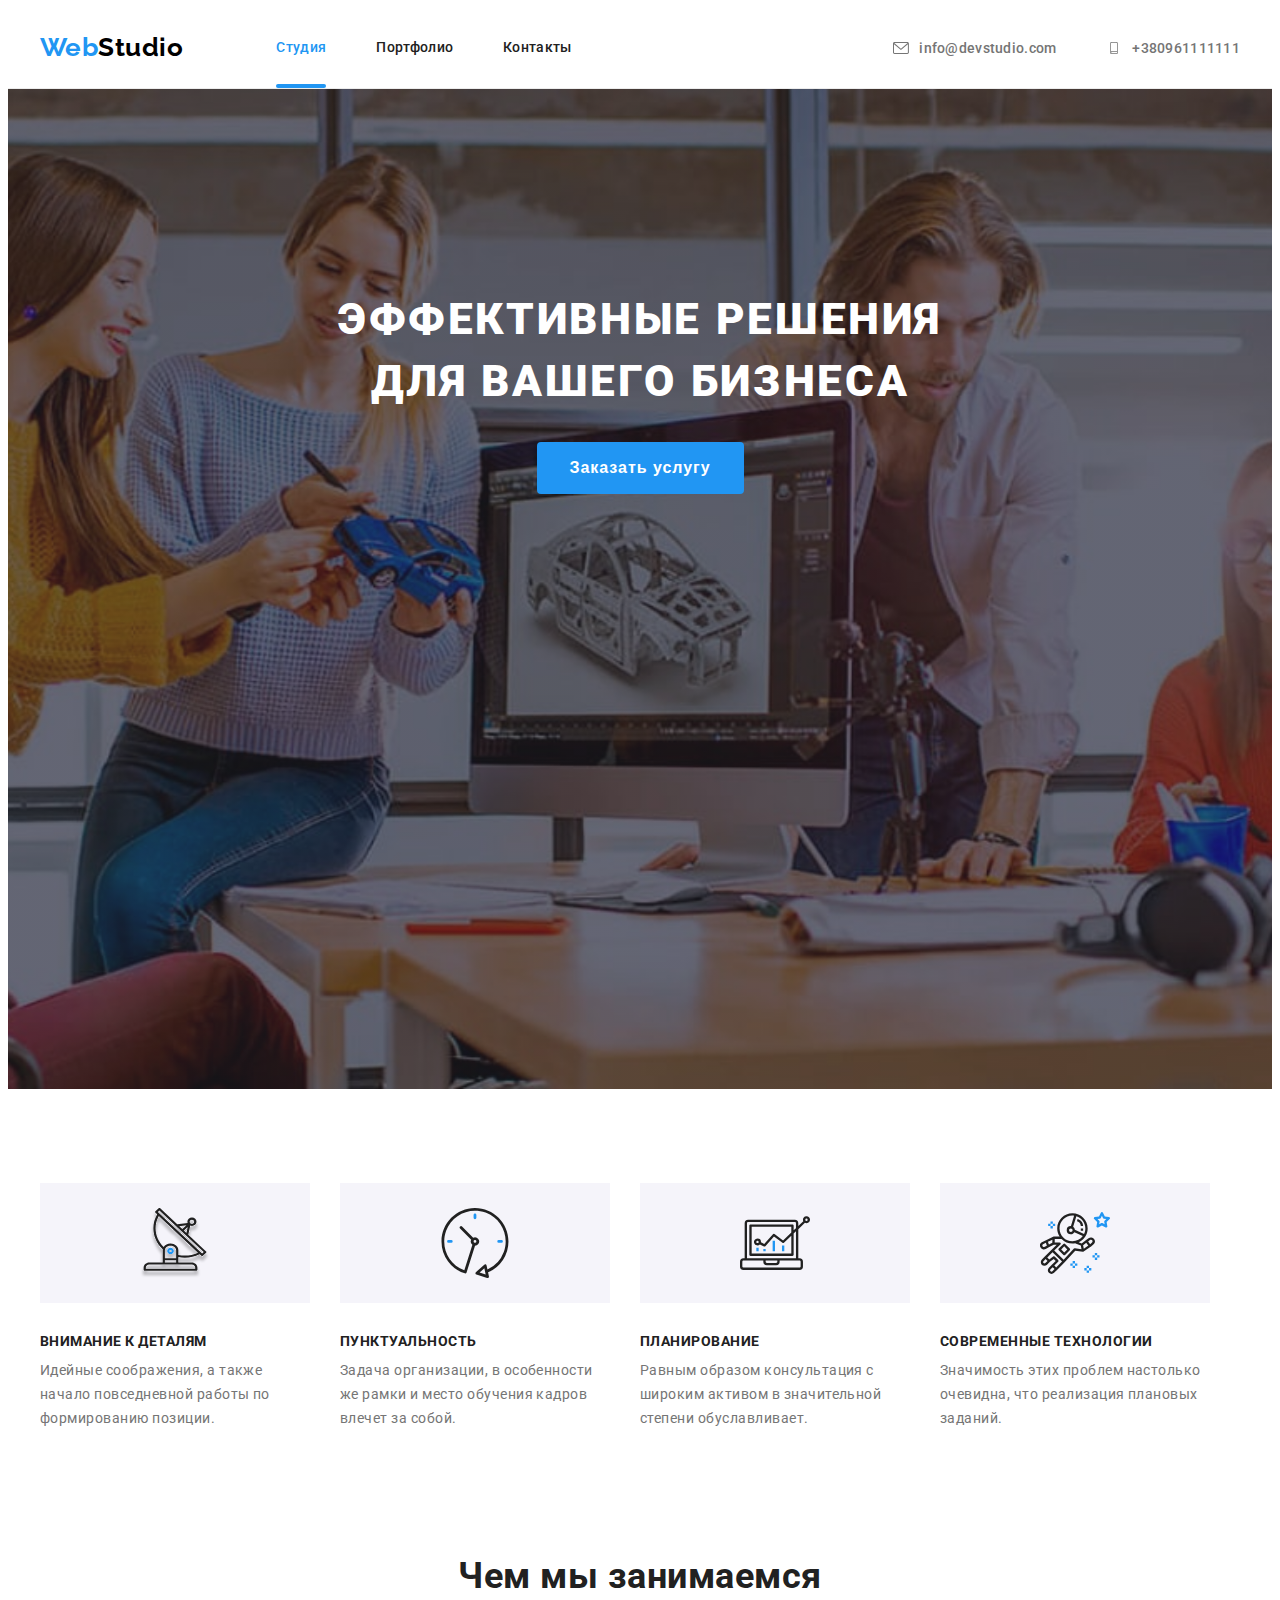
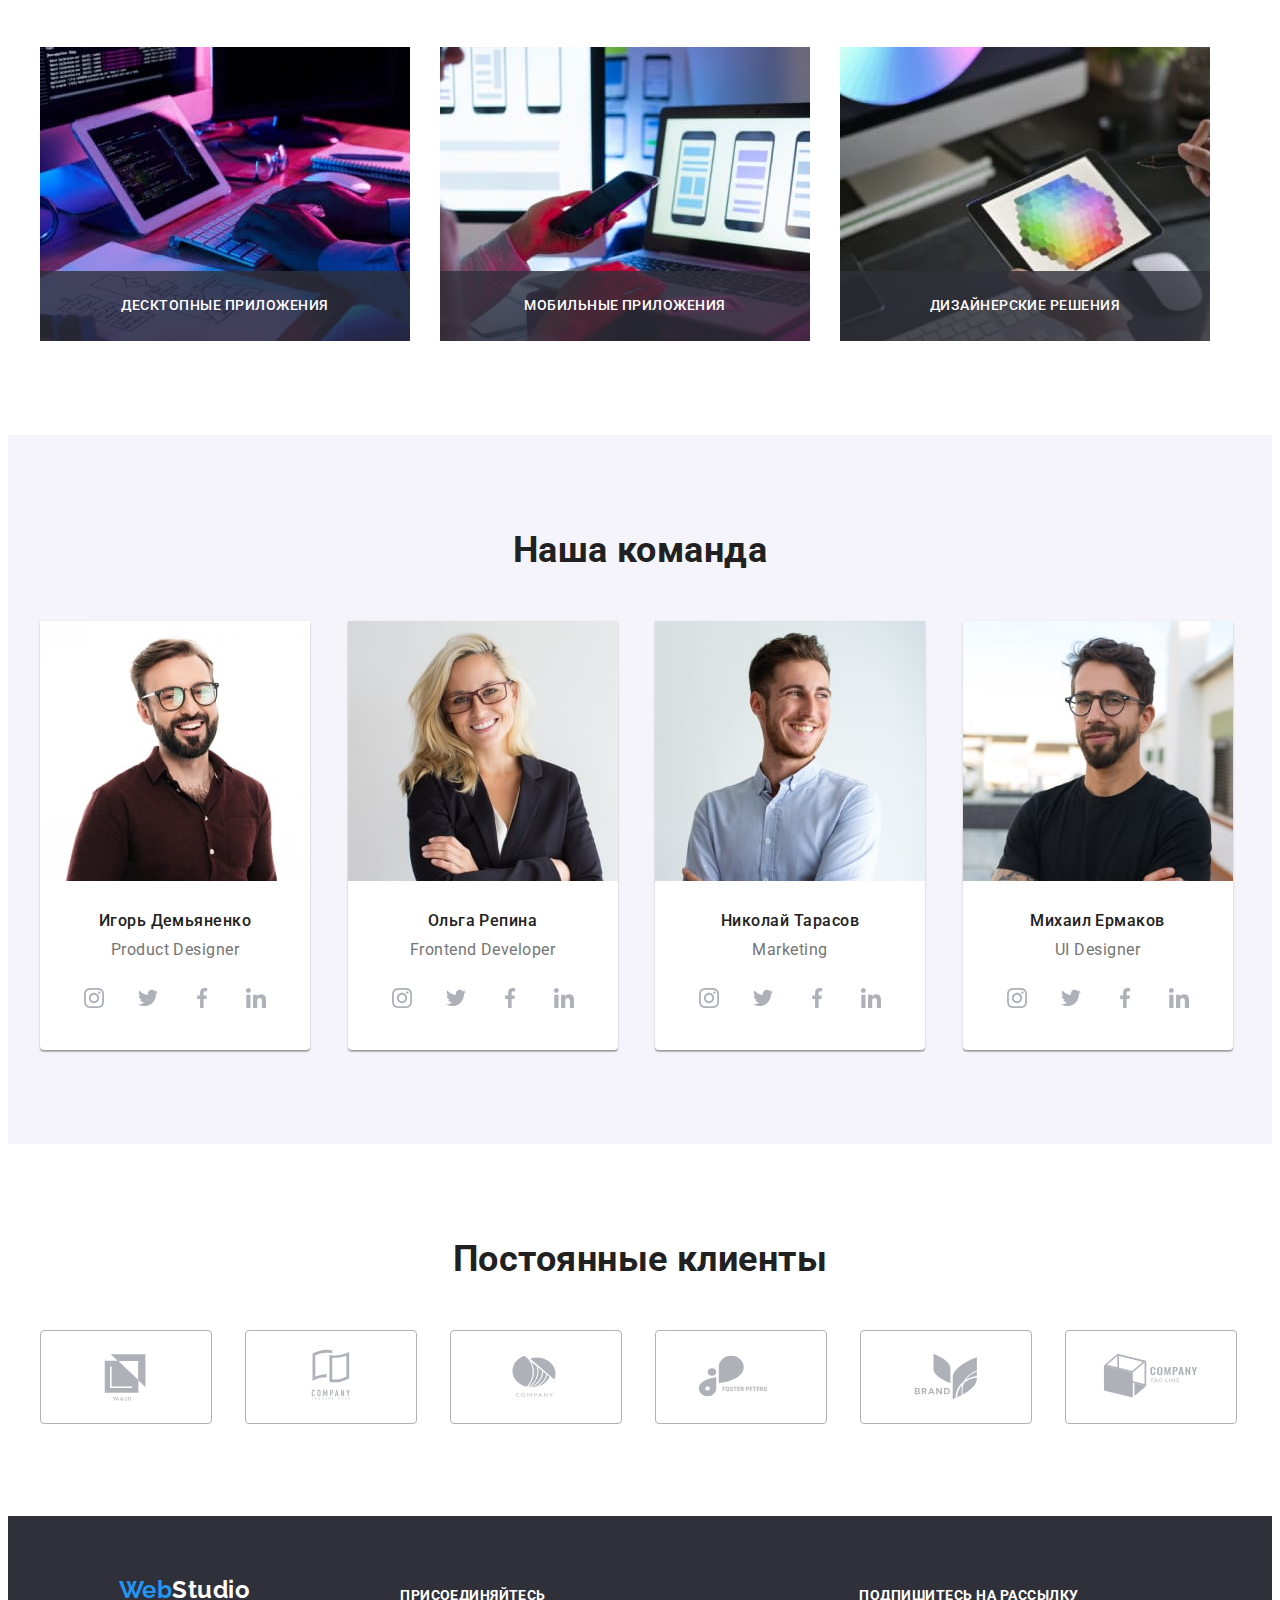
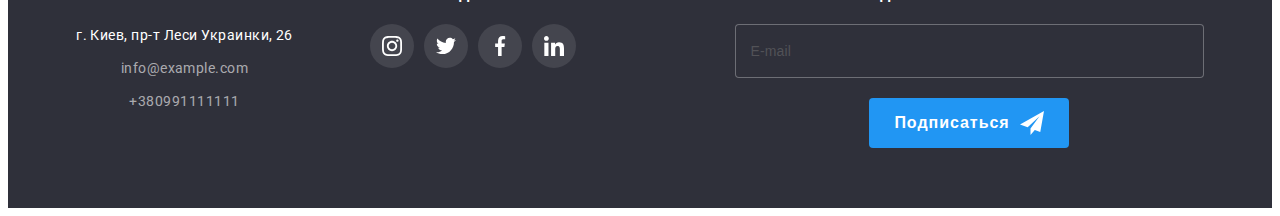
==== commit 8405aaf8: "chenges main" ====
--- a/index.html
+++ b/index.html
@@ -25,6 +25,11 @@
   <body>
     <header class="header">
       <div class="container nav">
+        <button type="button" class="menu-open">
+          <svg class="menu-open__btn">
+            <use href="./images/sprite.svg#menu-mob-open"></use>
+          </svg>
+        </button>
         <nav class="header-nav">
           <a href="./index.html" class="logo"> <span class="logo-web">Web</span>Studio </a>
           <ul class="header-nav__list list">
@@ -61,11 +66,7 @@
           </li>
         </ul>
       </div>
-      <button type="button" class="menu-open">
-        <svg class="menu-open__btn">
-          <use href="./images/sprite.svg#menu-mob-open"></use>
-        </svg>
-      </button>
+
       <div class="mob-menu visually-hidden">
         <div class="menu-top">
           <button type="button" class="menu-close">
@@ -74,6 +75,7 @@
             </svg>
           </button>
           <div class="mob-menu-wrap">
+            <div class="mob-menu-wrapper">
             <ul class="mob-menu__list list">
               <li class="mob-menu__item">
                 <a href="./index.html" class="mob-menu__link link mob-menu__link_current">Студия</a>
@@ -92,6 +94,7 @@
                   info@devstudio.com</a
                 >
               </li>
+              </div>
             </ul>
             <ul class="mob-menu-socials list">
               <li class="mob-menu-socials__item">
--- a/CSS/main.min.css
+++ b/CSS/main.min.css
@@ -1,2 +1,2 @@
-:root{--main-text-color: #212121;--secondary-text-color: #757575;--logo-specific-color: #2196f3;--background-color: #ffffff;--footer-color: #2f303a;--footer-text: rgba(255, 255, 255, 0.6);--logo-black: #000000;--our-team-bg: #f5f4fa;--border-nav-col: #ececec;--border-img-portf: #eeeeee;--icon-team-cont: #afb1b8;--icon-team-cont-accent: #ffffff;--icon-footer-ellipse: rgba(255, 255, 255, 0.1);--img-descr-overlay: rgba(47, 48, 58, 0.8);--modal-btn: #188ce8;--gap: 30px;--item: 1}body{background-color:var(--background-color);font-family:Roboto, sans-serif;letter-spacing:0.03em;color:var(--main-text-color)}img{display:block;max-width:100%;height:auto}h1,h2,h3,h4,h5,h6,p{margin:0;padding:0}.list{list-style:none;padding:0;margin:0}.link{text-decoration:none}.container{width:100%;margin:0 auto;padding-left:15px;padding-right:15px}@media screen and (min-width: 480px){.container{width:480px}}@media screen and (min-width: 768px){.container{width:768px}}@media screen and (min-width: 1200px){.container{width:1200px}}.section{padding:60px 0}@media screen and (min-width: 1200px){.section{padding:94px 0}}.visually-hidden{position:absolute;white-space:nowrap;width:1px;height:1px;overflow:hidden;border:0;padding:0;clip:rect(0 0 0 0);clip-path:inset(50%);margin:-1px}.section-title{margin-bottom:30px;font-weight:700;font-size:28px;line-height:1.18;text-align:center}@media screen and (min-width: 1200px){.section-title{font-size:36px;line-height:1.17;margin-bottom:50px}}.header{border-bottom:1px solid var(--border-nav-col)}.container.nav{display:flex}.header-nav{display:flex;align-items:center}.header-nav__list{letter-spacing:0.02em;display:flex;margin-left:88px}@media screen and (min-width: 1200px){.header-nav__list{margin-left:93px}}.head-link{padding-top:32px;padding-bottom:32px}.header-nav__link{display:block;color:var(--main-text-color);font-weight:500;font-size:14px;line-height:1.14;text-decoration:none;transition:color 250ms ease}.header-nav__link:hover,.header-nav__link:focus{color:var(--logo-specific-color)}@media screen and (min-width: 1200px){.header-nav__link{padding-top:32px;padding-bottom:32px}}.header-nav__link_current{color:var(--logo-specific-color)}.header-nav__item{position:relative}.header-nav__item:not(:last-child){margin-right:50px}.header-contacts{display:flex;flex-direction:column;margin-left:68px;padding-top:21px;padding-bottom:21px}@media screen and (min-width: 1200px){.header-contacts{display:flex;flex-direction:row;align-items:center;margin-left:auto;padding-top:0;padding-bottom:0}}.header-contacts__link{color:var(--secondary-text-color);letter-spacing:0.02em;font-size:14px;line-height:1.15;font-weight:500;display:flex;align-items:center;text-decoration:none;transition:color 250ms ease}.header-contacts__link:hover,.header-contacts__link:focus{color:var(--logo-specific-color)}@media screen and (min-width: 1200px){.header-contacts__link{margin-left:auto;padding-top:32px;padding-bottom:32px}}.header-contacts__item:not(:last-child){margin-bottom:10px}@media screen and (min-width: 1200px){.header-contacts__item:not(:last-child){margin-right:50px;margin-bottom:0}}.header-contacts__icon{margin-right:10px;fill:currentColor;transition:fill 250ms ease}.header-contacts__icon:hover,.header-contacts__icon:focus{fill:currentColor}.header-nav__list{display:none}@media screen and (min-width: 768px){.header-nav__list{display:flex}}.header-contacts{display:none}@media screen and (min-width: 768px){.header-contacts{display:flex}}.mob-menu{background-color:#fff;height:100vh;width:100vw;position:absolute;top:0;left:0;z-index:2}.menu-open__btn{width:40px;height:40px}.menu-open{background-color:transparent;width:40px;height:40px;display:flex;justify-content:center;align-items:center;position:absolute;top:10px;right:15px;border-radius:50%;fill:#000;border-color:transparent}@media screen and (min-width: 768px){.menu-open{display:none}}.menu-open:hover,.menu-open:focus{fill:var(--logo-specific-color)}.menu-close{background-color:transparent;width:40px;height:40px;display:flex;justify-content:center;align-items:center;border-color:transparent;margin-left:auto}.menu-close:hover,.menu-close:focus{fill:var(--logo-specific-color)}.mob-menu__item{margin-bottom:32px}.mob-menu__link{font-weight:500;font-size:40px;line-height:1.17;letter-spacing:0.02em;color:#212121}.mob-menu{position:fixed}.mob-menu-wrap{display:flex;flex-direction:column;justify-content:space-between;padding-left:40px}.mob-menu-contacts__link{font-weight:500;font-size:34px;line-height:1.18;letter-spacing:0.02em;color:#2196f3}.mob-menu-contacts__linkm{font-weight:500;font-size:24px;line-height:1.17;letter-spacing:0.02em;color:#757575}.mob-menu-contacts__item:not(:last-child){margin-bottom:32px}.mob-menu__list{margin-bottom:64px}.mob-menu-contacts{margin-bottom:64px}.mob-menu-socials__link{font-weight:500;font-size:18px;line-height:1.22;letter-spacing:0.02em;color:#2196f3;margin-right:20px;position:relative}.mob-menu-socials{display:flex}.mob-menu__link_current{color:#2196f3}.mob-menu__socials_add{color:rgba(33,33,33,0.2);margin-left:10px}.hero-overlay{max-width:480px;height:400px;background-color:var(--footer-color);margin-left:auto;margin-right:auto;padding:118px 0;background-image:linear-gradient(to right, rgba(47,48,58,0.4), rgba(47,48,58,0.4)),url(../images/1x2x/header-img-mob-min.jpg);background-repeat:no-repeat;background-position:center;background-size:cover}@media (min-device-pixel-ratio: 2), (min-resolution: 192dpi), (min-resolution: 2dppx){.hero-overlay{background-image:linear-gradient(to right, rgba(47,48,58,0.4), rgba(47,48,58,0.4)),url(../images/1x2x/header-img-mob2-min.jpg)}}@media screen and (min-width: 768px){.hero-overlay{max-width:768px;height:400px;background-image:linear-gradient(to right, rgba(47,48,58,0.4), rgba(47,48,58,0.4)),url(../images/1x2x/header-img-tab-min.jpg)}}@media (min-device-pixel-ratio: 2), (min-resolution: 192dpi), (min-resolution: 2dppx){.hero-overlay{background-image:linear-gradient(to right, rgba(47,48,58,0.4), rgba(47,48,58,0.4)),url(../images/1x2x/header-img-tab2-min.jpg)}}@media screen and (min-width: 1200px){.hero-overlay{background-color:var(--footer-color);max-width:1600px;height:600px;padding:200px 0;background-image:linear-gradient(to right, rgba(47,48,58,0.4), rgba(47,48,58,0.4)),url(../images/1x2x/header-img-desc-min.jpg);background-repeat:no-repeat;background-position:center;background-size:cover}}@media (min-device-pixel-ratio: 2), (min-resolution: 192dpi), (min-resolution: 2dppx){background-image:linear-gradient(to right, rgba(47,48,58,0.4), rgba(47,48,58,0.4)),url(../images/1x2x/header-img-desc2-min.jpg)}.hero-overlay__title{max-width:360px;margin:0 auto;color:var(--background-color);font-weight:900;font-size:26px;line-height:1.62;text-align:center;letter-spacing:0.06em;text-transform:uppercase;margin-bottom:30px}@media screen and (min-width: 1200px){.hero-overlay__title{font-size:44px;line-height:1.4;max-width:696px}}@media screen and (min-width: 1200px){.features-section{padding-bottom:47px}}.features-section__list{margin-bottom:-30px}@media screen and (min-width: 768px){.features-section__list{display:flex;flex-wrap:wrap;margin-right:-30px}}@media screen and (min-width: 768px) and (min-width: 1200px){.features-section__list{margin-bottom:0}}.features-section__item{margin-bottom:30px}.features-section__item::before{display:block;content:'';height:120px;background-color:#f5f4fa;background-size:contain;background-position:center;background-repeat:no-repeat;margin-bottom:30px}@media screen and (min-width: 768px){.features-section__item{width:354px;margin-right:30px}}@media screen and (min-width: 1200px){.features-section__item{width:270px}.features-section__item:last-child{margin-right:0px}}.features-section__title{font-weight:700;font-size:14px;line-height:1.15;text-transform:uppercase;margin-bottom:10px;text-align:center}@media screen and (min-width: 768px){.features-section__title{text-align:left}}.features-section__text{font-size:14px;line-height:1.71;color:var(--secondary-text-color)}.icon-antenna::before{background-image:url(../images/portfolio/icons/antenna.svg);background-size:70px}.icon-clock::before{background-image:url(../images/portfolio/icons/clock.svg);background-size:70px}.icon-diagram::before{background-image:url(../images/portfolio/icons/diagram.svg);background-size:70px}.icon-astronaut::before{background-image:url(../images/portfolio/icons/astronaut.svg);background-size:70px}.works-section{display:none}@media screen and (min-width: 1200px){.works-section{display:block;padding-top:47px}}.works-section__list{display:none}@media screen and (min-width: 1200px){.works-section__list{display:flex}}.works-section__item{display:none}@media screen and (min-width: 1200px){.works-section__item{display:block;position:relative}.works-section__item:not(:last-child){margin-right:30px}}.works-section__descr{display:none}@media screen and (min-width: 1200px){.works-section__descr{display:flex;position:absolute;margin:0;color:var(--icon-team-cont-accent);font-weight:500;font-size:14px;line-height:1.14;align-items:center;justify-content:center;text-transform:uppercase;height:70px;width:100%;background-color:var(--img-descr-overlay);bottom:0}}.team-border{background-color:var(--our-team-bg)}@media screen and (min-width: 768px){.team-section{display:flex;flex-wrap:wrap;margin-bottom:-30px}}@media screen and (min-width: 1200px){.team-section{display:grid;grid-template-columns:repeat(4, 1fr);gap:30px}}.team-section__items{width:100%;background-color:var(--background-color);box-shadow:0px 1px 3px rgba(0,0,0,0.12),0px 1px 1px rgba(0,0,0,0.14),0px 2px 1px rgba(0,0,0,0.2);border-radius:0px 0px 4px 4px;margin-bottom:30px}@media screen and (min-width: 480px){.team-section__items{width:450px}}@media screen and (min-width: 768px){.team-section__items{width:354px}.team-section__items:nth-child(2n+1){margin-right:30px}}@media screen and (min-width: 1200px){.team-section__items{width:270px}.team-section__items:nth-child(2n+1){margin-right:0px}}.team-section__title{font-weight:500;font-size:16px;line-height:1.19;text-align:center;margin-bottom:10px}.team-section__text{margin-top:0;margin-bottom:16px;color:var(--secondary-text-color);font-size:16px;line-height:1.2;text-align:center}.team-section__descr{margin-top:0;margin-bottom:0;padding-bottom:24px;padding-top:30px}@media screen and (min-width: 1200px){.team-section__descr{padding-bottom:30px}}.socials-list{display:flex;justify-content:center}.socials-list__items{width:44px;height:44px}.socials-list__items:not(:last-child){margin-right:10px}.socials-list__link{width:100%;height:100%;border-radius:50%;background-color:var(--background-color);display:flex;align-items:center;justify-content:center;color:var(--icon-team-cont);transition:color 250ms ease, background-color 250ms ease}.socials-list__link:hover,.socials-list__link:focus{background-color:var(--logo-specific-color);color:var(--icon-team-cont-accent)}.socials-list__icons{width:20px;height:20px;fill:currentColor}.clients{display:grid;grid-template-columns:repeat(2, 1fr);gap:30px}@media screen and (min-width: 768px){.clients{grid-template-columns:repeat(3, 1fr)}}@media screen and (min-width: 1200px){.clients{grid-template-columns:repeat(6, 1fr)}}.clients-item{width:100%;height:92px}@media screen and (min-width: 480px){.clients-item{width:210px}}@media screen and (min-width: 768px){.clients-item{width:226px}}@media screen and (min-width: 1200px){.clients-item{width:170px}}.clients-item-link{border:1px solid var(--icon-team-cont);width:100%;height:100%;border-radius:4px;display:flex;justify-content:center;align-items:center;color:var(--icon-team-cont);transition:border-color 250ms ease}.clients-item-link:hover,.clients-item-link:focus{border-color:var(--logo-specific-color)}.clients-item-link:hover .icon-team-com,.clients-item-link:focus .icon-team-com{border-color:var(--logo-specific-color);fill:var(--logo-specific-color)}.icon-team-com{width:106px;height:60px;fill:var(--icon-team-cont);transition:border-color 250ms ease, fill 250ms ease}.footer{background-color:var(--footer-color);padding-top:60px;padding-bottom:60px}.footer-cont{margin-bottom:60px}@media screen and (min-width: 1200px){.footer-cont{margin-bottom:0}}.footer-contacts{display:inline-block;color:var(--footer-text);font-size:14px;line-height:1.71;text-decoration:none;transition:color 250ms ease}.footer-contacts:not(:last-child){margin-bottom:8px}.footer-contacts:hover,.footer-contacts:focus{color:var(--logo-specific-color)}@media screen and (min-width: 1200px){.footer-contacts:not(:last-child){margin-bottom:9px}}.address{color:var(--background-color);font-size:14px;font-style:normal;text-decoration:none;line-height:1.71;margin-bottom:8px}@media screen and (min-width: 1200px){.address{margin-bottom:9px}}.footer-style{text-align:center}@media screen and (min-width: 768px){.footer-style{padding-left:61px;padding-right:74px}}@media screen and (min-width: 1200px){.footer-style{display:flex}}.footer-social-text{margin-top:0px;margin-bottom:20px;font-weight:700;font-size:14px;line-height:1.14;letter-spacing:0.03em;text-transform:uppercase;color:var(--icon-team-cont-accent)}.footer-socials{margin-bottom:60px}@media screen and (min-width: 768px){.footer-socials{padding-top:5px}}@media screen and (min-width: 1200px){.footer-socials{margin-left:70px;align-items:center;padding-top:12px;margin-bottom:0}}.icon-footer-list{display:flex;justify-content:center}.footer-socials-item{width:44px;height:44px}.footer-socials-item:not(:last-child){margin-right:10px}.footer-socials-link{width:100%;height:100%;border-radius:50%;background-color:var(--icon-footer-ellipse);display:flex;justify-content:center;align-items:center;fill:var(--icon-team-cont-accent);transition:background-color 250ms ease}.footer-socials-link:hover,.footer-socials-link:focus{background-color:var(--logo-specific-color)}@media screen and (min-width: 768px){.tablet-footer{display:flex;justify-content:space-between}}.footer-socials-icon{width:20px;height:20px}.follow-us-title{margin:0;margin-bottom:20px;color:var(--icon-team-cont-accent);font-weight:700;font-size:14px;line-height:1.14;text-transform:uppercase}.follow-us{width:100%}@media screen and (min-width: 1200px){.follow-us{margin-left:93px;padding-top:12px}}.follow-us-form{display:flex;flex-direction:column;align-items:center}.follow-us-form input{color:var(--icon-team-cont-accent);font-size:14px;line-height:1.14;margin-bottom:20px;border:1px solid rgba(255,255,255,0.3);border-radius:4px;width:100%;height:50px;font-size:16px;line-height:1.25;padding-left:15px;background-color:var(--footer-color)}@media screen and (min-width: 480px){.follow-us-form input{width:450px}}.follow-btn{width:200px;height:50px;background-color:var(--logo-specific-color);border:1px solid transparent;border-radius:4px;font-weight:700;font-size:16px;line-height:1.87;letter-spacing:0.06em;color:var(--icon-team-cont-accent);display:flex;justify-content:center;align-items:center}.btn-form{width:24px;height:24px;margin-left:10px}.follow-us-form label{font-size:16px;line-height:1.25;color:rgba(255,255,255,0.6)}.follow-us-form{display:flex}.button-portfolio{background-color:var(--our-team-bg);color:var(--main-text-color);font-weight:500;font-size:16px;line-height:1.62;text-align:center;letter-spacing:0.03em;cursor:pointer;border-radius:4px;padding:6px 22px;border:1px solid transparent;min-height:38px;transition:color 250ms ease, background-color 250ms ease}.button-portfolio:hover,.button-portfolio:focus{color:var(--background-color);background-color:var(--logo-specific-color);box-shadow:0px 3px 1px rgba(0,0,0,0.1),0px 1px 2px rgba(0,0,0,0.08),0px 2px 2px rgba(0,0,0,0.12);border-radius:4px}.port-btn-item:not(:last-child){margin-right:8px;margin-bottom:15px}.portfolio-filter-btn{display:flex;justify-content:left;margin-bottom:25px;flex-wrap:wrap}@media screen and (min-width: 768px){.portfolio-filter-btn{justify-content:center;margin-bottom:15px}}@media screen and (min-width: 1200px){.portfolio-filter-btn{margin-bottom:35px}}.portfolio-main-section{margin-bottom:-30px;margin-right:-30px;display:flex;flex-wrap:wrap;cursor:pointer}.portfolio-img:hover{border:1px solid #eeeeee;box-sizing:border-box;box-shadow:0px 1px 1px rgba(0,0,0,0.12),0px 4px 4px rgba(0,0,0,0.06),1px 4px 6px rgba(0,0,0,0.16)}.portfolio-main-section .title{font-weight:700;font-size:18px;line-height:2;letter-spacing:0.06em;margin-top:0;margin-bottom:4px}.portfolio-main-section .text{color:var(--secondary-text-color);font-size:16px;line-height:1.87;margin-top:0;margin-bottom:0}.portfolio-img{border:1px solid var(--border-img-portf);flex-basis:calc(100% / 1 - 30px);margin-bottom:30px;margin-right:30px;transition:box-shadow 250ms ease}@media screen and (min-width: 768px){.portfolio-img{flex-basis:calc(100% / 2 - 30px)}}@media screen and (min-width: 1200px){.portfolio-img{flex-basis:calc(100% / 3 - 30px)}}.port-img-descr{padding:20px 24px}.header-nav__link_current::after{content:'';display:block;width:100%;height:4px;border-radius:2px;background-color:var(--logo-specific-color);position:absolute;bottom:0}.button{display:block;border-radius:4px;padding:10px 32px;min-width:200px;min-height:50px;border:1px solid transparent;color:var(--background-color);background-color:var(--logo-specific-color);font-weight:700;font-size:16px;line-height:1.87;letter-spacing:0.06em;text-align:center;margin:0 auto;cursor:pointer}.logo-web{color:var(--logo-specific-color)}.logo{font-family:raleway;color:var(--logo-black);font-weight:700;font-size:26px;line-height:1.2;text-decoration:none;padding-top:16px;padding-bottom:16px}@media screen and (min-width: 1200px){.logo{padding-top:24px;padding-bottom:25px}}.logo-footer{display:inline-block;color:var(--background-color);font-family:Raleway;font-weight:700;font-size:24px;line-height:1.17;text-decoration:none;margin-bottom:20px;text-align:center}@media screen and (min-with: 1200px){.logo-footer{font-size:26px;line-height:1.2}}.backdrop{position:fixed;top:0;left:0;width:100vw;height:100vh;background-color:rgba(0,0,0,0.2);padding-top:221px}.backdrop.is-hidden{opacity:0;pointer-events:none}.modal{position:absolute;top:50%;left:50%;transform:translate(-50%, -50%);background-color:#fff;padding:40px 40px;width:100%}@media screen and (min-width: 480px){.modal{width:450px}}@media screen and (min-width: 1200px){.modal{min-width:528px;min-height:581px}}.modal-cross{width:18px;height:18px;justify-content:center;align-items:center;fill:var(--logo-black);transition:fill 250ms ease}.close-modal{position:absolute;top:8px;right:8px;display:flex;width:30px;height:30px;border-radius:50%;border:1px solid rgba(0,0,0,0.1);justify-content:center;align-items:center;background-color:var(--icon-team-cont-accent)}.close-modal:hover .modal-cross,.close-modal:focus .modal-cross{fill:var(--logo-specific-color)}.overlay-title{margin:0;font-size:18px;line-height:1.56;color:var(--background-color);position:absolute;top:0;left:0;width:100%;height:100%;background-color:rgba(33,150,243,0.9);transform:translatey(100%);transition:transform 250ms ease;padding:63px 24px}.overlay-img-port{position:relative;overflow:hidden}.overlay-img-port:hover .overlay-title{transform:translatey(0)}.input-form{position:relative}.input-form input{outline:none;width:100%;border:1px solid rgba(33,33,33,0.2);border-radius:4px;height:40px;padding:12px 12px 12px 42px;transition:border-color 250ms ease}.input-form input:hover+.icon-modal,.input-form input:focus+.icon-modal{fill:var(--logo-specific-color)}.input-form:hover input,.input-form:focus input{border-color:var(--logo-specific-color)}.modal-form-label{margin-bottom:10px}.icon-modal{width:18px;height:18px;position:absolute;top:50%;left:12px;transform:translateY(-50%);transition:fill 250ms ease}.modal-label{display:block;margin-bottom:4px;color:var(--secondary-text-color);font-size:12px;line-height:1.17;letter-spacing:0.01em}.modal-title{margin:0;margin-bottom:12px;font-weight:700;font-size:20px;line-height:1.15;text-align:center;color:var(--main-text-color)}.btn-modal{font-weight:700;font-size:16px;line-height:1.87;display:block;margin:0 auto;letter-spacing:0.06em;min-width:200px;min-height:50px;color:var(--icon-team-cont-accent);border-color:transparent;padding:10px 54px;text-align:center;cursor:pointer;background:var(--modal-btn);box-shadow:0px 4px 4px rgba(0,0,0,0.15);border-radius:4px}.modal-form-textarea{width:100%;height:auto;margin-bottom:20px}.modal-form-textarea label{margin-bottom:4px}.modal__textarea{resize:none;padding:12px 16px;border:1px solid rgba(33,33,33,0.2);border-radius:4px;width:100%;height:120px;resize:none;outline:none}::placeholder{color:rgba(117,117,117,0.5);font-size:14px;line-height:1.14;letter-spacing:0.01em}.policy{margin-bottom:30px;color:var(--secondary-text-color);font-size:14px;line-height:1.71}.policy-link{position:relative;color:var(--logo-specific-color)}.policy-link.link::after{position:absolute;bottom:0;right:0;content:'';width:100%;height:1px;background-color:var(--logo-specific-color)}.checkbox-icon{width:11px;height:8px}.checkbox-label{position:relative;padding-left:36px}.checkbox-icon-wrap{width:15px;height:15px;border:2px solid #000000;border-radius:2px;margin-right:5px;display:flex;align-items:center;justify-content:center;position:absolute;top:0;left:13px}.input-check:checked+.checkbox-label span{background-color:var(--logo-specific-color);border-color:transparent}
+:root{--main-text-color: #212121;--secondary-text-color: #757575;--logo-specific-color: #2196f3;--background-color: #ffffff;--footer-color: #2f303a;--footer-text: rgba(255, 255, 255, 0.6);--logo-black: #000000;--our-team-bg: #f5f4fa;--border-nav-col: #ececec;--border-img-portf: #eeeeee;--icon-team-cont: #afb1b8;--icon-team-cont-accent: #ffffff;--icon-footer-ellipse: rgba(255, 255, 255, 0.1);--img-descr-overlay: rgba(47, 48, 58, 0.8);--modal-btn: #188ce8;--gap: 30px;--item: 1}body{background-color:var(--background-color);font-family:Roboto, sans-serif;letter-spacing:0.03em;color:var(--main-text-color)}img{display:block;max-width:100%;height:auto}h1,h2,h3,h4,h5,h6,p{margin:0;padding:0}.list{list-style:none;padding:0;margin:0}.link{text-decoration:none}.container{width:100%;margin:0 auto;padding-left:15px;padding-right:15px;position:relative}@media screen and (min-width: 480px){.container{width:480px}}@media screen and (min-width: 768px){.container{width:768px}}@media screen and (min-width: 1200px){.container{width:1200px}}.section{padding:60px 0}@media screen and (min-width: 1200px){.section{padding:94px 0}}.visually-hidden{position:absolute;white-space:nowrap;width:1px;height:1px;overflow:hidden;border:0;padding:0;clip:rect(0 0 0 0);clip-path:inset(50%);margin:-1px}.section-title{margin-bottom:30px;font-weight:700;font-size:28px;line-height:1.18;text-align:center}@media screen and (min-width: 1200px){.section-title{font-size:36px;line-height:1.17;margin-bottom:50px}}.header{border-bottom:1px solid var(--border-nav-col)}.container.nav{display:flex}.header-nav{display:flex;align-items:center}.header-nav__list{letter-spacing:0.02em;display:flex;margin-left:88px}@media screen and (min-width: 1200px){.header-nav__list{margin-left:93px}}.head-link{padding-top:32px;padding-bottom:32px}.header-nav__link{display:block;color:var(--main-text-color);font-weight:500;font-size:14px;line-height:1.14;text-decoration:none;transition:color 250ms ease}.header-nav__link:hover,.header-nav__link:focus{color:var(--logo-specific-color)}@media screen and (min-width: 1200px){.header-nav__link{padding-top:32px;padding-bottom:32px}}.header-nav__link_current{color:var(--logo-specific-color)}.header-nav__item{position:relative}.header-nav__item:not(:last-child){margin-right:50px}.header-contacts{display:flex;flex-direction:column;margin-left:68px;padding-top:21px;padding-bottom:21px}@media screen and (min-width: 1200px){.header-contacts{display:flex;flex-direction:row;align-items:center;margin-left:auto;padding-top:0;padding-bottom:0}}.header-contacts__link{color:var(--secondary-text-color);letter-spacing:0.02em;font-size:14px;line-height:1.15;font-weight:500;display:flex;align-items:center;text-decoration:none;transition:color 250ms ease}.header-contacts__link:hover,.header-contacts__link:focus{color:var(--logo-specific-color)}@media screen and (min-width: 1200px){.header-contacts__link{margin-left:auto;padding-top:32px;padding-bottom:32px}}.header-contacts__item:not(:last-child){margin-bottom:10px}@media screen and (min-width: 1200px){.header-contacts__item:not(:last-child){margin-right:50px;margin-bottom:0}}.header-contacts__icon{margin-right:10px;fill:currentColor;transition:fill 250ms ease}.header-contacts__icon:hover,.header-contacts__icon:focus{fill:currentColor}.header-nav__list{display:none}@media screen and (min-width: 768px){.header-nav__list{display:flex}}.header-contacts{display:none}@media screen and (min-width: 768px){.header-contacts{display:flex}}.mob-menu{background-color:#fff;height:100vh;width:100vw;position:absolute;top:0;left:0;z-index:2}.menu-open__btn{width:40px;height:40px}.mob-menu-wrapper{display:flex;flex-direction:column;justify-content:center}.menu-open{background-color:transparent;width:40px;height:40px;display:flex;justify-content:center;align-items:center;position:absolute;top:10px;right:15px;border-radius:50%;fill:#000;border-color:transparent}@media screen and (min-width: 768px){.menu-open{display:none}}.menu-open:hover,.menu-open:focus{fill:var(--logo-specific-color)}.menu-close{background-color:transparent;width:40px;height:40px;display:flex;justify-content:center;align-items:center;border-color:transparent;margin-left:auto}.menu-close:hover,.menu-close:focus{fill:var(--logo-specific-color)}.mob-menu__item{margin-bottom:32px}.mob-menu__link{font-weight:500;font-size:40px;line-height:1.17;letter-spacing:0.02em;color:#212121}.mob-menu{position:fixed}.mob-menu-wrap{display:flex;flex-direction:column;justify-content:space-between;padding-left:40px}.mob-menu-contacts__link{font-weight:500;font-size:34px;line-height:1.18;letter-spacing:0.02em;color:#2196f3}.mob-menu-contacts__linkm{font-weight:500;font-size:24px;line-height:1.17;letter-spacing:0.02em;color:#757575}.mob-menu-contacts__item:not(:last-child){margin-bottom:32px}.mob-menu__list{margin-bottom:64px}.mob-menu-contacts{margin-bottom:64px}.mob-menu-socials__link{font-weight:500;font-size:18px;line-height:1.22;letter-spacing:0.02em;color:#2196f3;margin-right:20px}.mob-menu-socials{display:flex;flex-wrap:wrap}.mob-menu__link_current{color:#2196f3}.mob-menu__socials_add{color:rgba(33,33,33,0.2);margin-left:10px}.hero-overlay{height:400px;background-color:var(--footer-color);margin-left:auto;margin-right:auto;padding:118px 0;background-image:linear-gradient(to right, rgba(47,48,58,0.4), rgba(47,48,58,0.4)),url(../images/1x2x/header-img-mob-min.jpg);background-repeat:no-repeat;background-position:center;background-size:cover}@media (min-device-pixel-ratio: 2), (min-resolution: 192dpi), (min-resolution: 2dppx){.hero-overlay{background-image:linear-gradient(to right, rgba(47,48,58,0.4), rgba(47,48,58,0.4)),url(../images/1x2x/header-img-mob2-min.jpg)}}@media screen and (min-width: 768px){.hero-overlay{max-width:768px;height:400px;background-image:linear-gradient(to right, rgba(47,48,58,0.4), rgba(47,48,58,0.4)),url(../images/1x2x/header-img-tab-min.jpg)}}@media (min-device-pixel-ratio: 2), (min-resolution: 192dpi), (min-resolution: 2dppx){.hero-overlay{background-image:linear-gradient(to right, rgba(47,48,58,0.4), rgba(47,48,58,0.4)),url(../images/1x2x/header-img-tab2-min.jpg)}}@media screen and (min-width: 1200px){.hero-overlay{background-color:var(--footer-color);max-width:1600px;height:600px;padding:200px 0;background-image:linear-gradient(to right, rgba(47,48,58,0.4), rgba(47,48,58,0.4)),url(../images/1x2x/header-img-desc-min.jpg);background-repeat:no-repeat;background-position:center;background-size:cover}}@media (min-device-pixel-ratio: 2), (min-resolution: 192dpi), (min-resolution: 2dppx){.hero-overlay{background-image:linear-gradient(to right, rgba(47,48,58,0.4), rgba(47,48,58,0.4)),url(../images/1x2x/header-img-desc2-min.jpg)}}.hero-overlay__title{max-width:360px;margin:0 auto;color:var(--background-color);font-weight:900;font-size:26px;line-height:1.62;text-align:center;letter-spacing:0.06em;text-transform:uppercase;margin-bottom:30px}@media screen and (min-width: 1200px){.hero-overlay__title{font-size:44px;line-height:1.4;max-width:696px}}@media screen and (min-width: 1200px){.features-section{padding-bottom:47px}}.features-section__list{margin-bottom:-30px}@media screen and (min-width: 768px){.features-section__list{display:flex;flex-wrap:wrap;margin-right:-30px}}@media screen and (min-width: 768px) and (min-width: 1200px){.features-section__list{margin-bottom:0}}.features-section__item{margin-bottom:30px}.features-section__item::before{display:block;content:'';height:120px;background-color:#f5f4fa;background-size:contain;background-position:center;background-repeat:no-repeat;margin-bottom:30px}@media screen and (min-width: 768px){.features-section__item{width:354px;margin-right:30px}}@media screen and (min-width: 1200px){.features-section__item{width:270px}.features-section__item:last-child{margin-right:0px}}.features-section__title{font-weight:700;font-size:14px;line-height:1.15;text-transform:uppercase;margin-bottom:10px;text-align:center}@media screen and (min-width: 768px){.features-section__title{text-align:left}}.features-section__text{font-size:14px;line-height:1.71;color:var(--secondary-text-color)}.icon-antenna::before{background-image:url(../images/portfolio/icons/antenna.svg);background-size:70px}.icon-clock::before{background-image:url(../images/portfolio/icons/clock.svg);background-size:70px}.icon-diagram::before{background-image:url(../images/portfolio/icons/diagram.svg);background-size:70px}.icon-astronaut::before{background-image:url(../images/portfolio/icons/astronaut.svg);background-size:70px}.works-section{display:none}@media screen and (min-width: 1200px){.works-section{display:block;padding-top:47px}}.works-section__list{display:none}@media screen and (min-width: 1200px){.works-section__list{display:flex}}.works-section__item{display:none}@media screen and (min-width: 1200px){.works-section__item{display:block;position:relative}.works-section__item:not(:last-child){margin-right:30px}}.works-section__descr{display:none}@media screen and (min-width: 1200px){.works-section__descr{display:flex;position:absolute;margin:0;color:var(--icon-team-cont-accent);font-weight:500;font-size:14px;line-height:1.14;align-items:center;justify-content:center;text-transform:uppercase;height:70px;width:100%;background-color:var(--img-descr-overlay);bottom:0}}.team-border{background-color:var(--our-team-bg)}@media screen and (min-width: 768px){.team-section{display:flex;flex-wrap:wrap;margin-bottom:-30px}}@media screen and (min-width: 1200px){.team-section{display:grid;grid-template-columns:repeat(4, 1fr);gap:30px}}.team-section__items{width:100%;background-color:var(--background-color);box-shadow:0px 1px 3px rgba(0,0,0,0.12),0px 1px 1px rgba(0,0,0,0.14),0px 2px 1px rgba(0,0,0,0.2);border-radius:0px 0px 4px 4px;margin-bottom:30px}@media screen and (min-width: 480px){.team-section__items{width:450px}}@media screen and (min-width: 768px){.team-section__items{width:354px}.team-section__items:nth-child(2n+1){margin-right:30px}}@media screen and (min-width: 1200px){.team-section__items{width:270px}.team-section__items:nth-child(2n+1){margin-right:0px}}.team-section__title{font-weight:500;font-size:16px;line-height:1.19;text-align:center;margin-bottom:10px}.team-section__text{margin-top:0;margin-bottom:16px;color:var(--secondary-text-color);font-size:16px;line-height:1.2;text-align:center}.team-section__descr{margin-top:0;margin-bottom:0;padding-bottom:24px;padding-top:30px}@media screen and (min-width: 1200px){.team-section__descr{padding-bottom:30px}}.socials-list{display:flex;justify-content:center}.socials-list__items{width:44px;height:44px}.socials-list__items:not(:last-child){margin-right:10px}.socials-list__link{width:100%;height:100%;border-radius:50%;background-color:var(--background-color);display:flex;align-items:center;justify-content:center;color:var(--icon-team-cont);transition:color 250ms ease, background-color 250ms ease}.socials-list__link:hover,.socials-list__link:focus{background-color:var(--logo-specific-color);color:var(--icon-team-cont-accent)}.socials-list__icons{width:20px;height:20px;fill:currentColor}.clients{display:grid;grid-template-columns:repeat(2, 1fr);gap:30px}@media screen and (min-width: 768px){.clients{grid-template-columns:repeat(3, 1fr)}}@media screen and (min-width: 1200px){.clients{grid-template-columns:repeat(6, 1fr)}}.clients-item{width:100%;height:92px}@media screen and (min-width: 480px){.clients-item{width:210px}}@media screen and (min-width: 768px){.clients-item{width:226px}}@media screen and (min-width: 1200px){.clients-item{width:170px}}.clients-item-link{border:1px solid var(--icon-team-cont);width:100%;height:100%;border-radius:4px;display:flex;justify-content:center;align-items:center;color:var(--icon-team-cont);transition:border-color 250ms ease}.clients-item-link:hover,.clients-item-link:focus{border-color:var(--logo-specific-color)}.clients-item-link:hover .icon-team-com,.clients-item-link:focus .icon-team-com{border-color:var(--logo-specific-color);fill:var(--logo-specific-color)}.icon-team-com{width:106px;height:60px;fill:var(--icon-team-cont);transition:border-color 250ms ease, fill 250ms ease}.footer{background-color:var(--footer-color);padding-top:60px;padding-bottom:60px}.footer-cont{margin-bottom:60px}@media screen and (min-width: 1200px){.footer-cont{margin-bottom:0}}.footer-contacts{display:inline-block;color:var(--footer-text);font-size:14px;line-height:1.71;text-decoration:none;transition:color 250ms ease}.footer-contacts:not(:last-child){margin-bottom:8px}.footer-contacts:hover,.footer-contacts:focus{color:var(--logo-specific-color)}@media screen and (min-width: 1200px){.footer-contacts:not(:last-child){margin-bottom:9px}}.address{color:var(--background-color);font-size:14px;font-style:normal;text-decoration:none;line-height:1.71;margin-bottom:8px}@media screen and (min-width: 768px){.address{width:231px}}@media screen and (min-width: 1200px){.address{margin-bottom:9px}}.footer-style{text-align:center}@media screen and (min-width: 768px){.footer-style{padding-left:61px;padding-right:74px}}@media screen and (min-width: 1200px){.footer-style{display:flex}}.footer-social-text{margin-top:0px;margin-bottom:20px;font-weight:700;font-size:14px;line-height:1.14;letter-spacing:0.03em;text-transform:uppercase;color:var(--icon-team-cont-accent)}.footer-socials{margin-bottom:60px}@media screen and (min-width: 768px){.footer-socials{padding-top:5px}}@media screen and (min-width: 1200px){.footer-socials{margin-left:70px;align-items:center;padding-top:12px;margin-bottom:0}}.icon-footer-list{display:flex;justify-content:center}.footer-socials-item{width:44px;height:44px}.footer-socials-item:not(:last-child){margin-right:10px}.footer-socials-link{width:100%;height:100%;border-radius:50%;background-color:var(--icon-footer-ellipse);display:flex;justify-content:center;align-items:center;fill:var(--icon-team-cont-accent);transition:background-color 250ms ease}.footer-socials-link:hover,.footer-socials-link:focus{background-color:var(--logo-specific-color)}@media screen and (min-width: 768px){.tablet-footer{display:flex;justify-content:space-between}}.footer-socials-icon{width:20px;height:20px}.follow-us-title{margin:0;margin-bottom:20px;color:var(--icon-team-cont-accent);font-weight:700;font-size:14px;line-height:1.14;text-transform:uppercase}.follow-us{width:100%}@media screen and (min-width: 1200px){.follow-us{margin-left:93px;padding-top:12px}}.follow-us-form{display:flex;flex-direction:column;align-items:center}.follow-us-form input{color:var(--icon-team-cont-accent);font-size:14px;line-height:1.14;margin-bottom:20px;border:1px solid rgba(255,255,255,0.3);border-radius:4px;width:100%;height:50px;font-size:16px;line-height:1.25;padding-left:15px;background-color:var(--footer-color)}@media screen and (min-width: 480px){.follow-us-form input{width:450px}}.follow-btn{width:200px;height:50px;background-color:var(--logo-specific-color);border:1px solid transparent;border-radius:4px;font-weight:700;font-size:16px;line-height:1.87;letter-spacing:0.06em;color:var(--icon-team-cont-accent);display:flex;justify-content:center;align-items:center}.btn-form{width:24px;height:24px;margin-left:10px}.follow-us-form label{font-size:16px;line-height:1.25;color:rgba(255,255,255,0.6)}.follow-us-form{display:flex}.button-portfolio{background-color:var(--our-team-bg);color:var(--main-text-color);font-weight:500;font-size:16px;line-height:1.62;text-align:center;letter-spacing:0.03em;cursor:pointer;border-radius:4px;padding:6px 22px;border:1px solid transparent;min-height:38px;transition:color 250ms ease, background-color 250ms ease}.button-portfolio:hover,.button-portfolio:focus{color:var(--background-color);background-color:var(--logo-specific-color);box-shadow:0px 3px 1px rgba(0,0,0,0.1),0px 1px 2px rgba(0,0,0,0.08),0px 2px 2px rgba(0,0,0,0.12);border-radius:4px}.port-btn-item:not(:last-child){margin-right:8px;margin-bottom:15px}.portfolio-filter-btn{display:flex;justify-content:left;margin-bottom:25px;flex-wrap:wrap}@media screen and (min-width: 768px){.portfolio-filter-btn{justify-content:center;margin-bottom:15px}}@media screen and (min-width: 1200px){.portfolio-filter-btn{margin-bottom:35px}}.portfolio-main-section{margin-bottom:-30px;margin-right:-30px;display:flex;flex-wrap:wrap;cursor:pointer}.portfolio-img:hover{border:1px solid #eeeeee;box-sizing:border-box;box-shadow:0px 1px 1px rgba(0,0,0,0.12),0px 4px 4px rgba(0,0,0,0.06),1px 4px 6px rgba(0,0,0,0.16)}.portfolio-main-section .title{font-weight:700;font-size:18px;line-height:2;letter-spacing:0.06em;margin-top:0;margin-bottom:4px}.portfolio-main-section .text{color:var(--secondary-text-color);font-size:16px;line-height:1.87;margin-top:0;margin-bottom:0}.portfolio-img{border:1px solid var(--border-img-portf);flex-basis:calc(100% / 1 - 30px);margin-bottom:30px;margin-right:30px;transition:box-shadow 250ms ease}@media screen and (min-width: 768px){.portfolio-img{flex-basis:calc(100% / 2 - 30px)}}@media screen and (min-width: 1200px){.portfolio-img{flex-basis:calc(100% / 3 - 30px)}}.port-img-descr{padding:20px 24px}.header-nav__link_current::after{content:'';display:block;width:100%;height:4px;border-radius:2px;background-color:var(--logo-specific-color);position:absolute;bottom:0}.button{display:block;border-radius:4px;padding:10px 32px;min-width:200px;min-height:50px;border:1px solid transparent;color:var(--background-color);background-color:var(--logo-specific-color);font-weight:700;font-size:16px;line-height:1.87;letter-spacing:0.06em;text-align:center;margin:0 auto;cursor:pointer}.logo-web{color:var(--logo-specific-color)}.logo{font-family:raleway;color:var(--logo-black);font-weight:700;font-size:26px;line-height:1.2;text-decoration:none;padding-top:16px;padding-bottom:16px}@media screen and (min-width: 1200px){.logo{padding-top:24px;padding-bottom:25px}}.logo-footer{display:inline-block;color:var(--background-color);font-family:Raleway;font-weight:700;font-size:24px;line-height:1.17;text-decoration:none;margin-bottom:20px;text-align:center}@media screen and (min-with: 1200px){.logo-footer{font-size:26px;line-height:1.2}}.backdrop{position:fixed;top:0;left:0;width:100vw;height:100vh;background-color:rgba(0,0,0,0.2);padding-top:221px}.backdrop.is-hidden{opacity:0;pointer-events:none}.modal{position:absolute;top:50%;left:50%;transform:translate(-50%, -50%);background-color:#fff;padding:40px 40px;width:100%}@media screen and (min-width: 480px){.modal{width:450px}}@media screen and (min-width: 1200px){.modal{min-width:528px;min-height:581px}}.modal-cross{width:18px;height:18px;justify-content:center;align-items:center;fill:var(--logo-black);transition:fill 250ms ease}.close-modal{position:absolute;top:8px;right:8px;display:flex;width:30px;height:30px;border-radius:50%;border:1px solid rgba(0,0,0,0.1);justify-content:center;align-items:center;background-color:var(--icon-team-cont-accent)}.close-modal:hover .modal-cross,.close-modal:focus .modal-cross{fill:var(--logo-specific-color)}.overlay-title{margin:0;font-size:18px;line-height:1.56;color:var(--background-color);position:absolute;top:0;left:0;width:100%;height:100%;background-color:rgba(33,150,243,0.9);transform:translatey(100%);transition:transform 250ms ease;padding:63px 24px}.overlay-img-port{position:relative;overflow:hidden}.overlay-img-port:hover .overlay-title{transform:translatey(0)}.input-form{position:relative}.input-form input{outline:none;width:100%;border:1px solid rgba(33,33,33,0.2);border-radius:4px;height:40px;padding:12px 12px 12px 42px;transition:border-color 250ms ease}.input-form input:hover+.icon-modal,.input-form input:focus+.icon-modal{fill:var(--logo-specific-color)}.input-form:hover input,.input-form:focus input{border-color:var(--logo-specific-color)}.modal-form-label{margin-bottom:10px}.icon-modal{width:18px;height:18px;position:absolute;top:50%;left:12px;transform:translateY(-50%);transition:fill 250ms ease}.modal-label{display:block;margin-bottom:4px;color:var(--secondary-text-color);font-size:12px;line-height:1.17;letter-spacing:0.01em}.modal-title{margin:0;margin-bottom:12px;font-weight:700;font-size:20px;line-height:1.15;text-align:center;color:var(--main-text-color)}.btn-modal{font-weight:700;font-size:16px;line-height:1.87;display:block;margin:0 auto;letter-spacing:0.06em;min-width:200px;min-height:50px;color:var(--icon-team-cont-accent);border-color:transparent;padding:10px 54px;text-align:center;cursor:pointer;background:var(--modal-btn);box-shadow:0px 4px 4px rgba(0,0,0,0.15);border-radius:4px}.modal-form-textarea{width:100%;height:auto;margin-bottom:20px}.modal-form-textarea label{margin-bottom:4px}.modal__textarea{resize:none;padding:12px 16px;border:1px solid rgba(33,33,33,0.2);border-radius:4px;width:100%;height:120px;resize:none;outline:none}::placeholder{color:rgba(117,117,117,0.5);font-size:14px;line-height:1.14;letter-spacing:0.01em}.policy{margin-bottom:30px;color:var(--secondary-text-color);font-size:12px;line-height:1.71}@media screen and (min-width: 1200px){.policy{font-size:14px}}.policy-link{position:relative;color:var(--logo-specific-color)}.policy-link.link::after{position:absolute;bottom:0;right:0;content:'';width:100%;height:1px;background-color:var(--logo-specific-color)}.checkbox-icon{width:11px;height:8px}.checkbox-label{position:relative;padding-left:20px}@media screen and (min-width: 1200px){.checkbox-label{padding-left:36px}}.checkbox-icon-wrap{width:15px;height:15px;border:2px solid #000000;border-radius:2px;margin-right:5px;display:flex;align-items:center;justify-content:center;position:absolute;top:0;left:0}@media screen and (min-width: 1200px){.checkbox-icon-wrap{left:13px}}.input-check:checked+.checkbox-label span{background-color:var(--logo-specific-color);border-color:transparent}
 /*# sourceMappingURL=main.min.css.map */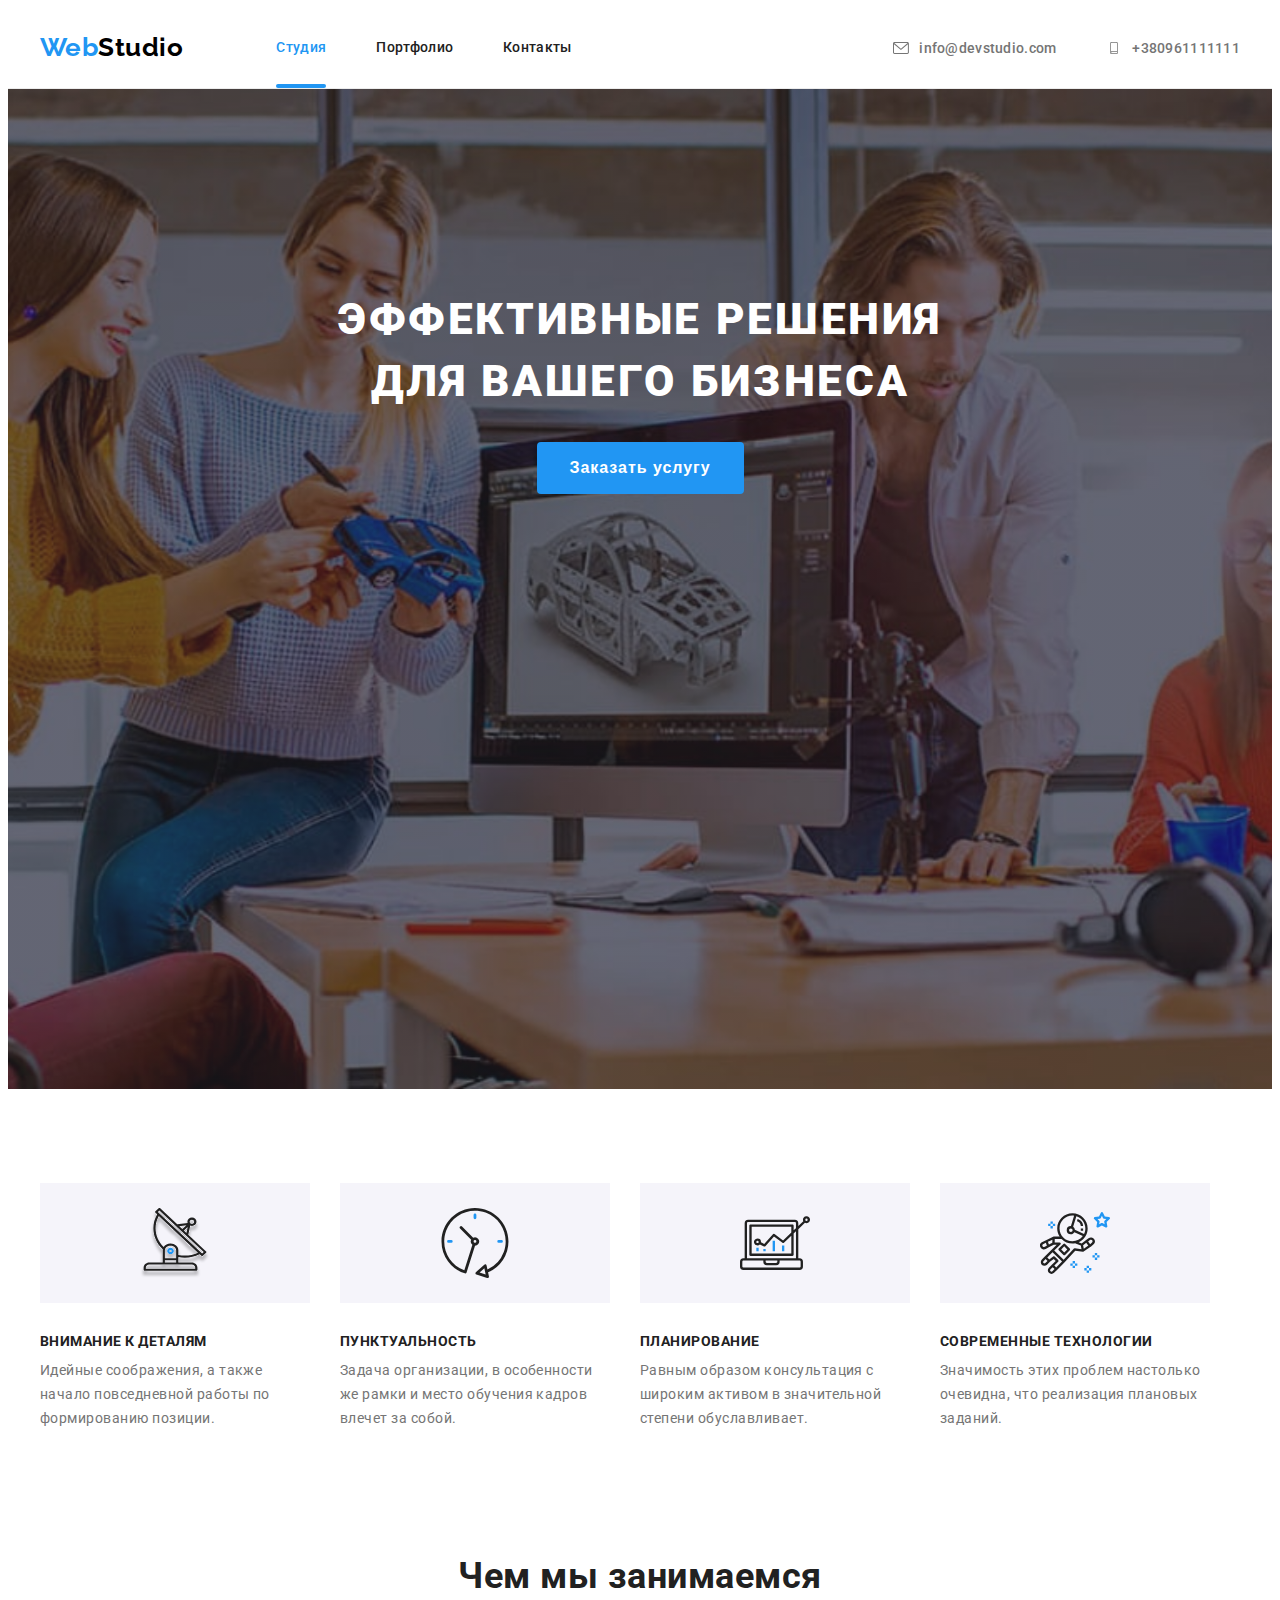
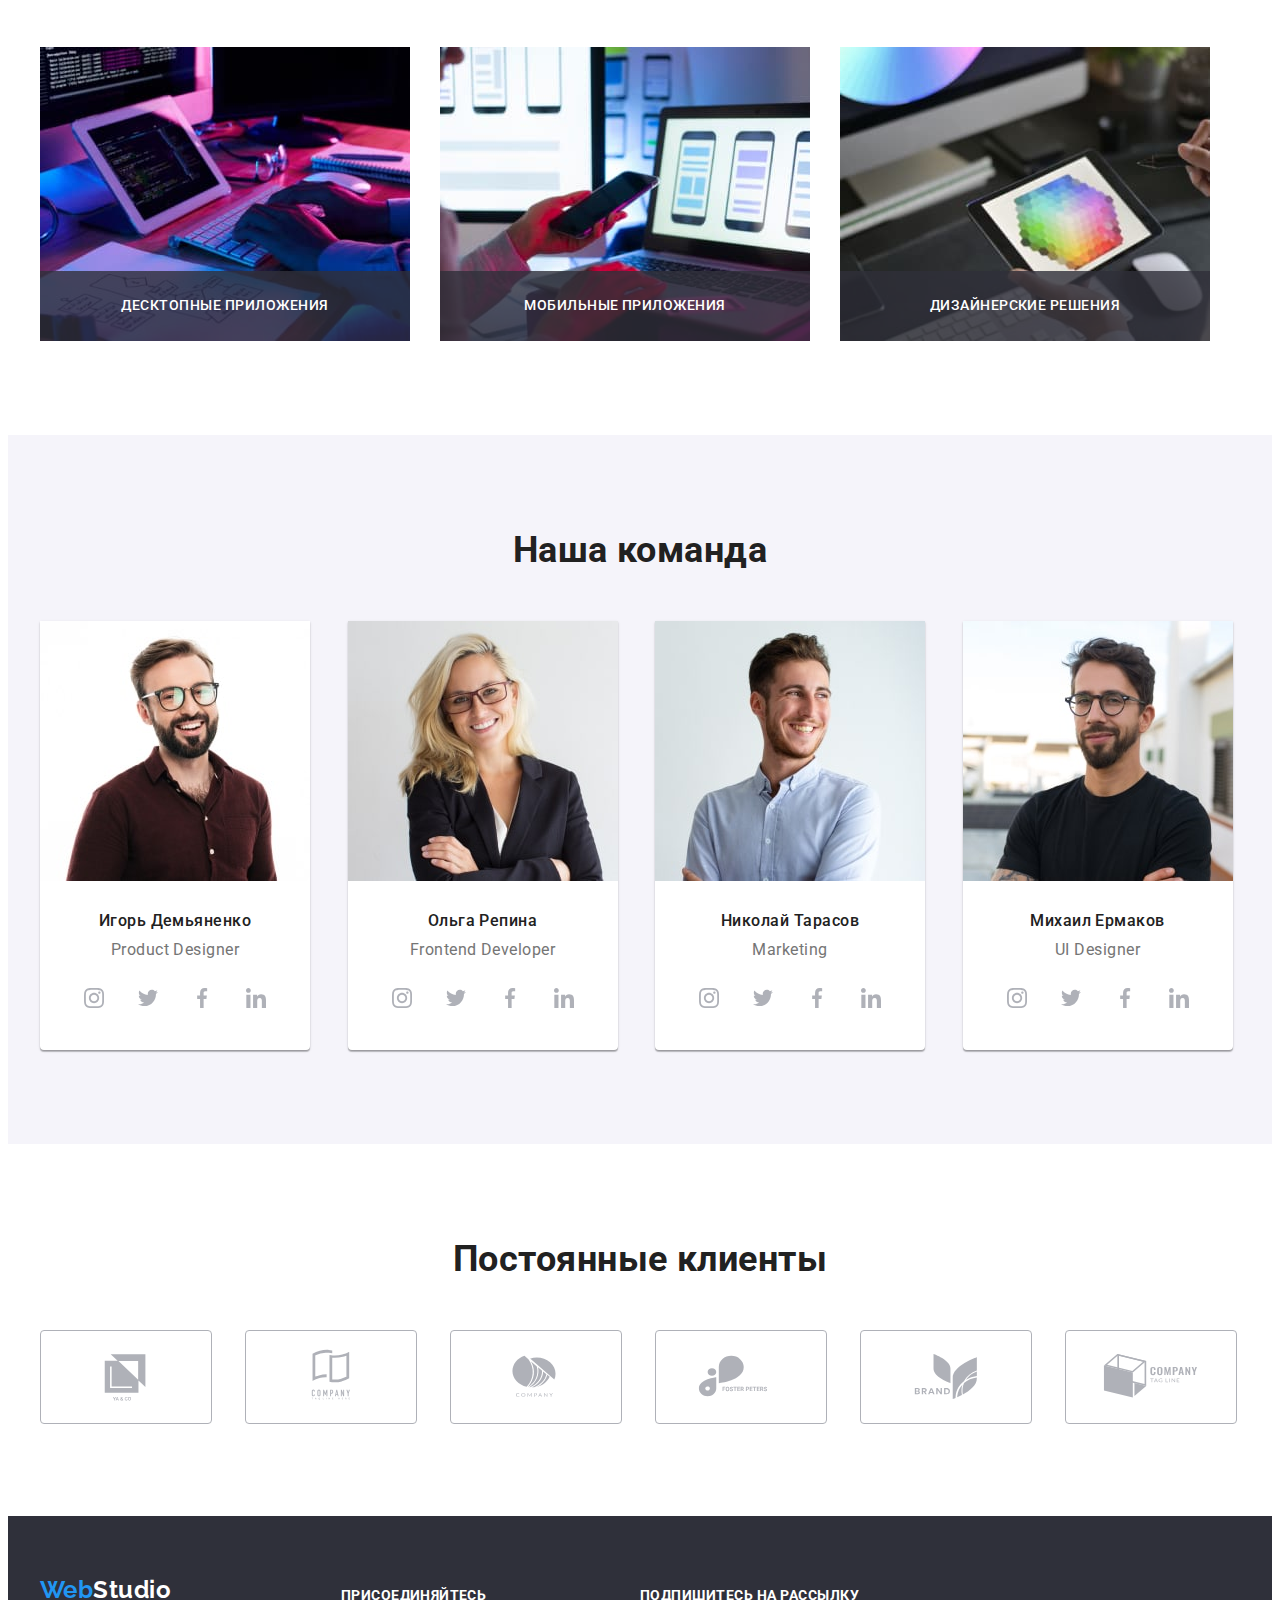
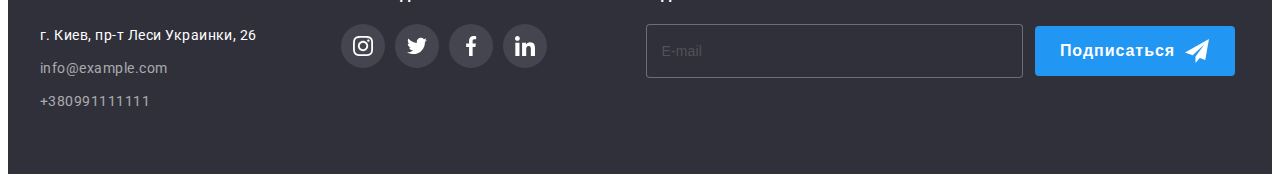
==== commit 96f05866: "final editing" ====
--- a/index.html
+++ b/index.html
@@ -75,7 +75,6 @@
             </svg>
           </button>
           <div class="mob-menu-wrap">
-            <div class="mob-menu-wrapper">
             <ul class="mob-menu__list list">
               <li class="mob-menu__item">
                 <a href="./index.html" class="mob-menu__link link mob-menu__link_current">Студия</a>
@@ -85,39 +84,42 @@
               </li>
               <li class="mob-menu__item"><a href="" class="mob-menu__link link">Контакты</a></li>
             </ul>
-            <ul class="mob-menu-contacts list">
-              <li class="mob-menu-contacts__item">
-                <a href="tel:+380961111111" class="mob-menu-contacts__link link"> +380961111111</a>
-              </li>
-              <li class="mob-menu-contacts__item">
-                <a href="mailto:info@devstudio.com" class="mob-menu-contacts__linkm link">
-                  info@devstudio.com</a
-                >
-              </li>
-              </div>
-            </ul>
-            <ul class="mob-menu-socials list">
-              <li class="mob-menu-socials__item">
-                <a href="" class="mob-menu-socials__link link">
-                  Instagram <span class="mob-menu__socials_add">|</span></a
-                >
-              </li>
-              <li class="mob-menu-socials__item">
-                <a href="" class="mob-menu-socials__link link"
-                  >Twitter <span class="mob-menu__socials_add">|</span></a
-                >
-              </li>
-              <li class="mob-menu-socials__item">
-                <a href="" class="mob-menu-socials__link link"
-                  >Facebook <span class="mob-menu__socials_add">|</span></a
-                >
-              </li>
-              <li class="mob-menu-socials__item">
-                <a href="" class="mob-menu-socials__link link"
-                  >LinkedIn <span class="mob-menu__socials_add">|</span></a
-                >
-              </li>
-            </ul>
+            <div class="mob-menu-wrapper">
+              <ul class="mob-menu-contacts list">
+                <li class="mob-menu-contacts__item">
+                  <a href="tel:+380961111111" class="mob-menu-contacts__link link">
+                    +380961111111</a
+                  >
+                </li>
+                <li class="mob-menu-contacts__item">
+                  <a href="mailto:info@devstudio.com" class="mob-menu-contacts__linkm link">
+                    info@devstudio.com</a
+                  >
+                </li>
+              </ul>
+              <ul class="mob-menu-socials list">
+                <li class="mob-menu-socials__item">
+                  <a href="" class="mob-menu-socials__link link">
+                    Instagram <span class="mob-menu__socials_add">|</span></a
+                  >
+                </li>
+                <li class="mob-menu-socials__item">
+                  <a href="" class="mob-menu-socials__link link"
+                    >Twitter <span class="mob-menu__socials_add">|</span></a
+                  >
+                </li>
+                <li class="mob-menu-socials__item">
+                  <a href="" class="mob-menu-socials__link link"
+                    >Facebook <span class="mob-menu__socials_add">|</span></a
+                  >
+                </li>
+                <li class="mob-menu-socials__item">
+                  <a href="" class="mob-menu-socials__link link"
+                    >LinkedIn <span class="mob-menu__socials_add">|</span></a
+                  >
+                </li>
+              </ul>
+            </div>
           </div>
         </div>
       </div>
--- a/CSS/main.min.css
+++ b/CSS/main.min.css
@@ -1,2 +1,2 @@
-:root{--main-text-color: #212121;--secondary-text-color: #757575;--logo-specific-color: #2196f3;--background-color: #ffffff;--footer-color: #2f303a;--footer-text: rgba(255, 255, 255, 0.6);--logo-black: #000000;--our-team-bg: #f5f4fa;--border-nav-col: #ececec;--border-img-portf: #eeeeee;--icon-team-cont: #afb1b8;--icon-team-cont-accent: #ffffff;--icon-footer-ellipse: rgba(255, 255, 255, 0.1);--img-descr-overlay: rgba(47, 48, 58, 0.8);--modal-btn: #188ce8;--gap: 30px;--item: 1}body{background-color:var(--background-color);font-family:Roboto, sans-serif;letter-spacing:0.03em;color:var(--main-text-color)}img{display:block;max-width:100%;height:auto}h1,h2,h3,h4,h5,h6,p{margin:0;padding:0}.list{list-style:none;padding:0;margin:0}.link{text-decoration:none}.container{width:100%;margin:0 auto;padding-left:15px;padding-right:15px;position:relative}@media screen and (min-width: 480px){.container{width:480px}}@media screen and (min-width: 768px){.container{width:768px}}@media screen and (min-width: 1200px){.container{width:1200px}}.section{padding:60px 0}@media screen and (min-width: 1200px){.section{padding:94px 0}}.visually-hidden{position:absolute;white-space:nowrap;width:1px;height:1px;overflow:hidden;border:0;padding:0;clip:rect(0 0 0 0);clip-path:inset(50%);margin:-1px}.section-title{margin-bottom:30px;font-weight:700;font-size:28px;line-height:1.18;text-align:center}@media screen and (min-width: 1200px){.section-title{font-size:36px;line-height:1.17;margin-bottom:50px}}.header{border-bottom:1px solid var(--border-nav-col)}.container.nav{display:flex}.header-nav{display:flex;align-items:center}.header-nav__list{letter-spacing:0.02em;display:flex;margin-left:88px}@media screen and (min-width: 1200px){.header-nav__list{margin-left:93px}}.head-link{padding-top:32px;padding-bottom:32px}.header-nav__link{display:block;color:var(--main-text-color);font-weight:500;font-size:14px;line-height:1.14;text-decoration:none;transition:color 250ms ease}.header-nav__link:hover,.header-nav__link:focus{color:var(--logo-specific-color)}@media screen and (min-width: 1200px){.header-nav__link{padding-top:32px;padding-bottom:32px}}.header-nav__link_current{color:var(--logo-specific-color)}.header-nav__item{position:relative}.header-nav__item:not(:last-child){margin-right:50px}.header-contacts{display:flex;flex-direction:column;margin-left:68px;padding-top:21px;padding-bottom:21px}@media screen and (min-width: 1200px){.header-contacts{display:flex;flex-direction:row;align-items:center;margin-left:auto;padding-top:0;padding-bottom:0}}.header-contacts__link{color:var(--secondary-text-color);letter-spacing:0.02em;font-size:14px;line-height:1.15;font-weight:500;display:flex;align-items:center;text-decoration:none;transition:color 250ms ease}.header-contacts__link:hover,.header-contacts__link:focus{color:var(--logo-specific-color)}@media screen and (min-width: 1200px){.header-contacts__link{margin-left:auto;padding-top:32px;padding-bottom:32px}}.header-contacts__item:not(:last-child){margin-bottom:10px}@media screen and (min-width: 1200px){.header-contacts__item:not(:last-child){margin-right:50px;margin-bottom:0}}.header-contacts__icon{margin-right:10px;fill:currentColor;transition:fill 250ms ease}.header-contacts__icon:hover,.header-contacts__icon:focus{fill:currentColor}.header-nav__list{display:none}@media screen and (min-width: 768px){.header-nav__list{display:flex}}.header-contacts{display:none}@media screen and (min-width: 768px){.header-contacts{display:flex}}.mob-menu{background-color:#fff;height:100vh;width:100vw;position:absolute;top:0;left:0;z-index:2}.menu-open__btn{width:40px;height:40px}.mob-menu-wrapper{display:flex;flex-direction:column;justify-content:center}.menu-open{background-color:transparent;width:40px;height:40px;display:flex;justify-content:center;align-items:center;position:absolute;top:10px;right:15px;border-radius:50%;fill:#000;border-color:transparent}@media screen and (min-width: 768px){.menu-open{display:none}}.menu-open:hover,.menu-open:focus{fill:var(--logo-specific-color)}.menu-close{background-color:transparent;width:40px;height:40px;display:flex;justify-content:center;align-items:center;border-color:transparent;margin-left:auto}.menu-close:hover,.menu-close:focus{fill:var(--logo-specific-color)}.mob-menu__item{margin-bottom:32px}.mob-menu__link{font-weight:500;font-size:40px;line-height:1.17;letter-spacing:0.02em;color:#212121}.mob-menu{position:fixed}.mob-menu-wrap{display:flex;flex-direction:column;justify-content:space-between;padding-left:40px}.mob-menu-contacts__link{font-weight:500;font-size:34px;line-height:1.18;letter-spacing:0.02em;color:#2196f3}.mob-menu-contacts__linkm{font-weight:500;font-size:24px;line-height:1.17;letter-spacing:0.02em;color:#757575}.mob-menu-contacts__item:not(:last-child){margin-bottom:32px}.mob-menu__list{margin-bottom:64px}.mob-menu-contacts{margin-bottom:64px}.mob-menu-socials__link{font-weight:500;font-size:18px;line-height:1.22;letter-spacing:0.02em;color:#2196f3;margin-right:20px}.mob-menu-socials{display:flex;flex-wrap:wrap}.mob-menu__link_current{color:#2196f3}.mob-menu__socials_add{color:rgba(33,33,33,0.2);margin-left:10px}.hero-overlay{height:400px;background-color:var(--footer-color);margin-left:auto;margin-right:auto;padding:118px 0;background-image:linear-gradient(to right, rgba(47,48,58,0.4), rgba(47,48,58,0.4)),url(../images/1x2x/header-img-mob-min.jpg);background-repeat:no-repeat;background-position:center;background-size:cover}@media (min-device-pixel-ratio: 2), (min-resolution: 192dpi), (min-resolution: 2dppx){.hero-overlay{background-image:linear-gradient(to right, rgba(47,48,58,0.4), rgba(47,48,58,0.4)),url(../images/1x2x/header-img-mob2-min.jpg)}}@media screen and (min-width: 768px){.hero-overlay{max-width:768px;height:400px;background-image:linear-gradient(to right, rgba(47,48,58,0.4), rgba(47,48,58,0.4)),url(../images/1x2x/header-img-tab-min.jpg)}}@media (min-device-pixel-ratio: 2), (min-resolution: 192dpi), (min-resolution: 2dppx){.hero-overlay{background-image:linear-gradient(to right, rgba(47,48,58,0.4), rgba(47,48,58,0.4)),url(../images/1x2x/header-img-tab2-min.jpg)}}@media screen and (min-width: 1200px){.hero-overlay{background-color:var(--footer-color);max-width:1600px;height:600px;padding:200px 0;background-image:linear-gradient(to right, rgba(47,48,58,0.4), rgba(47,48,58,0.4)),url(../images/1x2x/header-img-desc-min.jpg);background-repeat:no-repeat;background-position:center;background-size:cover}}@media (min-device-pixel-ratio: 2), (min-resolution: 192dpi), (min-resolution: 2dppx){.hero-overlay{background-image:linear-gradient(to right, rgba(47,48,58,0.4), rgba(47,48,58,0.4)),url(../images/1x2x/header-img-desc2-min.jpg)}}.hero-overlay__title{max-width:360px;margin:0 auto;color:var(--background-color);font-weight:900;font-size:26px;line-height:1.62;text-align:center;letter-spacing:0.06em;text-transform:uppercase;margin-bottom:30px}@media screen and (min-width: 1200px){.hero-overlay__title{font-size:44px;line-height:1.4;max-width:696px}}@media screen and (min-width: 1200px){.features-section{padding-bottom:47px}}.features-section__list{margin-bottom:-30px}@media screen and (min-width: 768px){.features-section__list{display:flex;flex-wrap:wrap;margin-right:-30px}}@media screen and (min-width: 768px) and (min-width: 1200px){.features-section__list{margin-bottom:0}}.features-section__item{margin-bottom:30px}.features-section__item::before{display:block;content:'';height:120px;background-color:#f5f4fa;background-size:contain;background-position:center;background-repeat:no-repeat;margin-bottom:30px}@media screen and (min-width: 768px){.features-section__item{width:354px;margin-right:30px}}@media screen and (min-width: 1200px){.features-section__item{width:270px}.features-section__item:last-child{margin-right:0px}}.features-section__title{font-weight:700;font-size:14px;line-height:1.15;text-transform:uppercase;margin-bottom:10px;text-align:center}@media screen and (min-width: 768px){.features-section__title{text-align:left}}.features-section__text{font-size:14px;line-height:1.71;color:var(--secondary-text-color)}.icon-antenna::before{background-image:url(../images/portfolio/icons/antenna.svg);background-size:70px}.icon-clock::before{background-image:url(../images/portfolio/icons/clock.svg);background-size:70px}.icon-diagram::before{background-image:url(../images/portfolio/icons/diagram.svg);background-size:70px}.icon-astronaut::before{background-image:url(../images/portfolio/icons/astronaut.svg);background-size:70px}.works-section{display:none}@media screen and (min-width: 1200px){.works-section{display:block;padding-top:47px}}.works-section__list{display:none}@media screen and (min-width: 1200px){.works-section__list{display:flex}}.works-section__item{display:none}@media screen and (min-width: 1200px){.works-section__item{display:block;position:relative}.works-section__item:not(:last-child){margin-right:30px}}.works-section__descr{display:none}@media screen and (min-width: 1200px){.works-section__descr{display:flex;position:absolute;margin:0;color:var(--icon-team-cont-accent);font-weight:500;font-size:14px;line-height:1.14;align-items:center;justify-content:center;text-transform:uppercase;height:70px;width:100%;background-color:var(--img-descr-overlay);bottom:0}}.team-border{background-color:var(--our-team-bg)}@media screen and (min-width: 768px){.team-section{display:flex;flex-wrap:wrap;margin-bottom:-30px}}@media screen and (min-width: 1200px){.team-section{display:grid;grid-template-columns:repeat(4, 1fr);gap:30px}}.team-section__items{width:100%;background-color:var(--background-color);box-shadow:0px 1px 3px rgba(0,0,0,0.12),0px 1px 1px rgba(0,0,0,0.14),0px 2px 1px rgba(0,0,0,0.2);border-radius:0px 0px 4px 4px;margin-bottom:30px}@media screen and (min-width: 480px){.team-section__items{width:450px}}@media screen and (min-width: 768px){.team-section__items{width:354px}.team-section__items:nth-child(2n+1){margin-right:30px}}@media screen and (min-width: 1200px){.team-section__items{width:270px}.team-section__items:nth-child(2n+1){margin-right:0px}}.team-section__title{font-weight:500;font-size:16px;line-height:1.19;text-align:center;margin-bottom:10px}.team-section__text{margin-top:0;margin-bottom:16px;color:var(--secondary-text-color);font-size:16px;line-height:1.2;text-align:center}.team-section__descr{margin-top:0;margin-bottom:0;padding-bottom:24px;padding-top:30px}@media screen and (min-width: 1200px){.team-section__descr{padding-bottom:30px}}.socials-list{display:flex;justify-content:center}.socials-list__items{width:44px;height:44px}.socials-list__items:not(:last-child){margin-right:10px}.socials-list__link{width:100%;height:100%;border-radius:50%;background-color:var(--background-color);display:flex;align-items:center;justify-content:center;color:var(--icon-team-cont);transition:color 250ms ease, background-color 250ms ease}.socials-list__link:hover,.socials-list__link:focus{background-color:var(--logo-specific-color);color:var(--icon-team-cont-accent)}.socials-list__icons{width:20px;height:20px;fill:currentColor}.clients{display:grid;grid-template-columns:repeat(2, 1fr);gap:30px}@media screen and (min-width: 768px){.clients{grid-template-columns:repeat(3, 1fr)}}@media screen and (min-width: 1200px){.clients{grid-template-columns:repeat(6, 1fr)}}.clients-item{width:100%;height:92px}@media screen and (min-width: 480px){.clients-item{width:210px}}@media screen and (min-width: 768px){.clients-item{width:226px}}@media screen and (min-width: 1200px){.clients-item{width:170px}}.clients-item-link{border:1px solid var(--icon-team-cont);width:100%;height:100%;border-radius:4px;display:flex;justify-content:center;align-items:center;color:var(--icon-team-cont);transition:border-color 250ms ease}.clients-item-link:hover,.clients-item-link:focus{border-color:var(--logo-specific-color)}.clients-item-link:hover .icon-team-com,.clients-item-link:focus .icon-team-com{border-color:var(--logo-specific-color);fill:var(--logo-specific-color)}.icon-team-com{width:106px;height:60px;fill:var(--icon-team-cont);transition:border-color 250ms ease, fill 250ms ease}.footer{background-color:var(--footer-color);padding-top:60px;padding-bottom:60px}.footer-cont{margin-bottom:60px}@media screen and (min-width: 1200px){.footer-cont{margin-bottom:0}}.footer-contacts{display:inline-block;color:var(--footer-text);font-size:14px;line-height:1.71;text-decoration:none;transition:color 250ms ease}.footer-contacts:not(:last-child){margin-bottom:8px}.footer-contacts:hover,.footer-contacts:focus{color:var(--logo-specific-color)}@media screen and (min-width: 1200px){.footer-contacts:not(:last-child){margin-bottom:9px}}.address{color:var(--background-color);font-size:14px;font-style:normal;text-decoration:none;line-height:1.71;margin-bottom:8px}@media screen and (min-width: 768px){.address{width:231px}}@media screen and (min-width: 1200px){.address{margin-bottom:9px}}.footer-style{text-align:center}@media screen and (min-width: 768px){.footer-style{padding-left:61px;padding-right:74px}}@media screen and (min-width: 1200px){.footer-style{display:flex}}.footer-social-text{margin-top:0px;margin-bottom:20px;font-weight:700;font-size:14px;line-height:1.14;letter-spacing:0.03em;text-transform:uppercase;color:var(--icon-team-cont-accent)}.footer-socials{margin-bottom:60px}@media screen and (min-width: 768px){.footer-socials{padding-top:5px}}@media screen and (min-width: 1200px){.footer-socials{margin-left:70px;align-items:center;padding-top:12px;margin-bottom:0}}.icon-footer-list{display:flex;justify-content:center}.footer-socials-item{width:44px;height:44px}.footer-socials-item:not(:last-child){margin-right:10px}.footer-socials-link{width:100%;height:100%;border-radius:50%;background-color:var(--icon-footer-ellipse);display:flex;justify-content:center;align-items:center;fill:var(--icon-team-cont-accent);transition:background-color 250ms ease}.footer-socials-link:hover,.footer-socials-link:focus{background-color:var(--logo-specific-color)}@media screen and (min-width: 768px){.tablet-footer{display:flex;justify-content:space-between}}.footer-socials-icon{width:20px;height:20px}.follow-us-title{margin:0;margin-bottom:20px;color:var(--icon-team-cont-accent);font-weight:700;font-size:14px;line-height:1.14;text-transform:uppercase}.follow-us{width:100%}@media screen and (min-width: 1200px){.follow-us{margin-left:93px;padding-top:12px}}.follow-us-form{display:flex;flex-direction:column;align-items:center}.follow-us-form input{color:var(--icon-team-cont-accent);font-size:14px;line-height:1.14;margin-bottom:20px;border:1px solid rgba(255,255,255,0.3);border-radius:4px;width:100%;height:50px;font-size:16px;line-height:1.25;padding-left:15px;background-color:var(--footer-color)}@media screen and (min-width: 480px){.follow-us-form input{width:450px}}.follow-btn{width:200px;height:50px;background-color:var(--logo-specific-color);border:1px solid transparent;border-radius:4px;font-weight:700;font-size:16px;line-height:1.87;letter-spacing:0.06em;color:var(--icon-team-cont-accent);display:flex;justify-content:center;align-items:center}.btn-form{width:24px;height:24px;margin-left:10px}.follow-us-form label{font-size:16px;line-height:1.25;color:rgba(255,255,255,0.6)}.follow-us-form{display:flex}.button-portfolio{background-color:var(--our-team-bg);color:var(--main-text-color);font-weight:500;font-size:16px;line-height:1.62;text-align:center;letter-spacing:0.03em;cursor:pointer;border-radius:4px;padding:6px 22px;border:1px solid transparent;min-height:38px;transition:color 250ms ease, background-color 250ms ease}.button-portfolio:hover,.button-portfolio:focus{color:var(--background-color);background-color:var(--logo-specific-color);box-shadow:0px 3px 1px rgba(0,0,0,0.1),0px 1px 2px rgba(0,0,0,0.08),0px 2px 2px rgba(0,0,0,0.12);border-radius:4px}.port-btn-item:not(:last-child){margin-right:8px;margin-bottom:15px}.portfolio-filter-btn{display:flex;justify-content:left;margin-bottom:25px;flex-wrap:wrap}@media screen and (min-width: 768px){.portfolio-filter-btn{justify-content:center;margin-bottom:15px}}@media screen and (min-width: 1200px){.portfolio-filter-btn{margin-bottom:35px}}.portfolio-main-section{margin-bottom:-30px;margin-right:-30px;display:flex;flex-wrap:wrap;cursor:pointer}.portfolio-img:hover{border:1px solid #eeeeee;box-sizing:border-box;box-shadow:0px 1px 1px rgba(0,0,0,0.12),0px 4px 4px rgba(0,0,0,0.06),1px 4px 6px rgba(0,0,0,0.16)}.portfolio-main-section .title{font-weight:700;font-size:18px;line-height:2;letter-spacing:0.06em;margin-top:0;margin-bottom:4px}.portfolio-main-section .text{color:var(--secondary-text-color);font-size:16px;line-height:1.87;margin-top:0;margin-bottom:0}.portfolio-img{border:1px solid var(--border-img-portf);flex-basis:calc(100% / 1 - 30px);margin-bottom:30px;margin-right:30px;transition:box-shadow 250ms ease}@media screen and (min-width: 768px){.portfolio-img{flex-basis:calc(100% / 2 - 30px)}}@media screen and (min-width: 1200px){.portfolio-img{flex-basis:calc(100% / 3 - 30px)}}.port-img-descr{padding:20px 24px}.header-nav__link_current::after{content:'';display:block;width:100%;height:4px;border-radius:2px;background-color:var(--logo-specific-color);position:absolute;bottom:0}.button{display:block;border-radius:4px;padding:10px 32px;min-width:200px;min-height:50px;border:1px solid transparent;color:var(--background-color);background-color:var(--logo-specific-color);font-weight:700;font-size:16px;line-height:1.87;letter-spacing:0.06em;text-align:center;margin:0 auto;cursor:pointer}.logo-web{color:var(--logo-specific-color)}.logo{font-family:raleway;color:var(--logo-black);font-weight:700;font-size:26px;line-height:1.2;text-decoration:none;padding-top:16px;padding-bottom:16px}@media screen and (min-width: 1200px){.logo{padding-top:24px;padding-bottom:25px}}.logo-footer{display:inline-block;color:var(--background-color);font-family:Raleway;font-weight:700;font-size:24px;line-height:1.17;text-decoration:none;margin-bottom:20px;text-align:center}@media screen and (min-with: 1200px){.logo-footer{font-size:26px;line-height:1.2}}.backdrop{position:fixed;top:0;left:0;width:100vw;height:100vh;background-color:rgba(0,0,0,0.2);padding-top:221px}.backdrop.is-hidden{opacity:0;pointer-events:none}.modal{position:absolute;top:50%;left:50%;transform:translate(-50%, -50%);background-color:#fff;padding:40px 40px;width:100%}@media screen and (min-width: 480px){.modal{width:450px}}@media screen and (min-width: 1200px){.modal{min-width:528px;min-height:581px}}.modal-cross{width:18px;height:18px;justify-content:center;align-items:center;fill:var(--logo-black);transition:fill 250ms ease}.close-modal{position:absolute;top:8px;right:8px;display:flex;width:30px;height:30px;border-radius:50%;border:1px solid rgba(0,0,0,0.1);justify-content:center;align-items:center;background-color:var(--icon-team-cont-accent)}.close-modal:hover .modal-cross,.close-modal:focus .modal-cross{fill:var(--logo-specific-color)}.overlay-title{margin:0;font-size:18px;line-height:1.56;color:var(--background-color);position:absolute;top:0;left:0;width:100%;height:100%;background-color:rgba(33,150,243,0.9);transform:translatey(100%);transition:transform 250ms ease;padding:63px 24px}.overlay-img-port{position:relative;overflow:hidden}.overlay-img-port:hover .overlay-title{transform:translatey(0)}.input-form{position:relative}.input-form input{outline:none;width:100%;border:1px solid rgba(33,33,33,0.2);border-radius:4px;height:40px;padding:12px 12px 12px 42px;transition:border-color 250ms ease}.input-form input:hover+.icon-modal,.input-form input:focus+.icon-modal{fill:var(--logo-specific-color)}.input-form:hover input,.input-form:focus input{border-color:var(--logo-specific-color)}.modal-form-label{margin-bottom:10px}.icon-modal{width:18px;height:18px;position:absolute;top:50%;left:12px;transform:translateY(-50%);transition:fill 250ms ease}.modal-label{display:block;margin-bottom:4px;color:var(--secondary-text-color);font-size:12px;line-height:1.17;letter-spacing:0.01em}.modal-title{margin:0;margin-bottom:12px;font-weight:700;font-size:20px;line-height:1.15;text-align:center;color:var(--main-text-color)}.btn-modal{font-weight:700;font-size:16px;line-height:1.87;display:block;margin:0 auto;letter-spacing:0.06em;min-width:200px;min-height:50px;color:var(--icon-team-cont-accent);border-color:transparent;padding:10px 54px;text-align:center;cursor:pointer;background:var(--modal-btn);box-shadow:0px 4px 4px rgba(0,0,0,0.15);border-radius:4px}.modal-form-textarea{width:100%;height:auto;margin-bottom:20px}.modal-form-textarea label{margin-bottom:4px}.modal__textarea{resize:none;padding:12px 16px;border:1px solid rgba(33,33,33,0.2);border-radius:4px;width:100%;height:120px;resize:none;outline:none}::placeholder{color:rgba(117,117,117,0.5);font-size:14px;line-height:1.14;letter-spacing:0.01em}.policy{margin-bottom:30px;color:var(--secondary-text-color);font-size:12px;line-height:1.71}@media screen and (min-width: 1200px){.policy{font-size:14px}}.policy-link{position:relative;color:var(--logo-specific-color)}.policy-link.link::after{position:absolute;bottom:0;right:0;content:'';width:100%;height:1px;background-color:var(--logo-specific-color)}.checkbox-icon{width:11px;height:8px}.checkbox-label{position:relative;padding-left:20px}@media screen and (min-width: 1200px){.checkbox-label{padding-left:36px}}.checkbox-icon-wrap{width:15px;height:15px;border:2px solid #000000;border-radius:2px;margin-right:5px;display:flex;align-items:center;justify-content:center;position:absolute;top:0;left:0}@media screen and (min-width: 1200px){.checkbox-icon-wrap{left:13px}}.input-check:checked+.checkbox-label span{background-color:var(--logo-specific-color);border-color:transparent}
+:root{--main-text-color: #212121;--secondary-text-color: #757575;--logo-specific-color: #2196f3;--background-color: #ffffff;--footer-color: #2f303a;--footer-text: rgba(255, 255, 255, 0.6);--logo-black: #000000;--our-team-bg: #f5f4fa;--border-nav-col: #ececec;--border-img-portf: #eeeeee;--icon-team-cont: #afb1b8;--icon-team-cont-accent: #ffffff;--icon-footer-ellipse: rgba(255, 255, 255, 0.1);--img-descr-overlay: rgba(47, 48, 58, 0.8);--modal-btn: #188ce8;--gap: 30px;--item: 1}body{background-color:var(--background-color);font-family:Roboto, sans-serif;letter-spacing:0.03em;color:var(--main-text-color)}img{display:block;max-width:100%;height:auto}h1,h2,h3,h4,h5,h6,p{margin:0;padding:0}.list{list-style:none;padding:0;margin:0}.link{text-decoration:none}.container{width:100%;margin:0 auto;padding-left:15px;padding-right:15px;position:relative}@media screen and (min-width: 480px){.container{width:480px}}@media screen and (min-width: 768px){.container{width:768px}}@media screen and (min-width: 1200px){.container{width:1200px}}.section{padding:60px 0}@media screen and (min-width: 1200px){.section{padding:94px 0}}.visually-hidden{position:absolute;white-space:nowrap;width:1px;height:1px;overflow:hidden;border:0;padding:0;clip:rect(0 0 0 0);clip-path:inset(50%);margin:-1px}.section-title{margin-bottom:30px;font-weight:700;font-size:28px;line-height:1.18;text-align:center}@media screen and (min-width: 1200px){.section-title{font-size:36px;line-height:1.17;margin-bottom:50px}}.header{border-bottom:1px solid var(--border-nav-col)}.container.nav{display:flex}.header-nav{display:flex;align-items:center}.header-nav__list{letter-spacing:0.02em;display:flex;margin-left:88px}@media screen and (min-width: 1200px){.header-nav__list{margin-left:93px}}.head-link{padding-top:32px;padding-bottom:32px}.header-nav__link{display:block;color:var(--main-text-color);font-weight:500;font-size:14px;line-height:1.14;text-decoration:none;transition:color 250ms ease}.header-nav__link:hover,.header-nav__link:focus{color:var(--logo-specific-color)}@media screen and (min-width: 1200px){.header-nav__link{padding-top:32px;padding-bottom:32px}}.header-nav__link_current{color:var(--logo-specific-color)}.header-nav__item{position:relative}.header-nav__item:not(:last-child){margin-right:50px}.header-contacts{display:flex;flex-direction:column;margin-left:68px;padding-top:21px;padding-bottom:21px}@media screen and (min-width: 1200px){.header-contacts{display:flex;flex-direction:row;align-items:center;margin-left:auto;padding-top:0;padding-bottom:0}}.header-contacts__link{color:var(--secondary-text-color);letter-spacing:0.02em;font-size:14px;line-height:1.15;font-weight:500;display:flex;align-items:center;text-decoration:none;transition:color 250ms ease}.header-contacts__link:hover,.header-contacts__link:focus{color:var(--logo-specific-color)}@media screen and (min-width: 1200px){.header-contacts__link{margin-left:auto;padding-top:32px;padding-bottom:32px}}.header-contacts__item:not(:last-child){margin-bottom:10px}@media screen and (min-width: 1200px){.header-contacts__item:not(:last-child){margin-right:50px;margin-bottom:0}}.header-contacts__icon{margin-right:10px;fill:currentColor;transition:fill 250ms ease}.header-contacts__icon:hover,.header-contacts__icon:focus{fill:currentColor}.header-nav__list{display:none}@media screen and (min-width: 768px){.header-nav__list{display:flex}}.header-contacts{display:none}@media screen and (min-width: 768px){.header-contacts{display:flex}}.mob-menu{background-color:#fff;height:100vh;width:100vw;position:absolute;top:0;left:0;z-index:2}.menu-open__btn{width:40px;height:40px}.menu-open{background-color:transparent;width:40px;height:40px;display:flex;justify-content:center;align-items:center;position:absolute;top:10px;right:15px;border-radius:50%;fill:#000;border-color:transparent}@media screen and (min-width: 768px){.menu-open{display:none}}.menu-open:hover,.menu-open:focus{fill:var(--logo-specific-color)}.menu-close{background-color:transparent;width:40px;height:40px;display:flex;justify-content:center;align-items:center;border-color:transparent;margin-left:auto}.menu-close:hover,.menu-close:focus{fill:var(--logo-specific-color)}.mob-menu__item{margin-bottom:32px}.mob-menu__link{font-weight:500;font-size:40px;line-height:1.17;letter-spacing:0.02em;color:#212121}.mob-menu{position:fixed}.mob-menu-wrap{padding-left:40px}.mob-menu-contacts__link{font-weight:500;font-size:34px;line-height:1.18;letter-spacing:0.02em;color:#2196f3}.mob-menu-contacts__linkm{font-weight:500;font-size:24px;line-height:1.17;letter-spacing:0.02em;color:#757575}.mob-menu-contacts__item:not(:last-child){margin-bottom:32px}.mob-menu__list{margin-bottom:302px}.mob-menu-contacts{margin-bottom:64px}.mob-menu-socials__link{font-weight:500;font-size:18px;line-height:1.22;letter-spacing:0.02em;color:#2196f3;margin-right:10px}.mob-menu-socials{display:flex;flex-wrap:wrap}.mob-menu__link_current{color:#2196f3}.mob-menu__socials_add{color:rgba(33,33,33,0.2);margin-left:10px}.hero-overlay{height:400px;background-color:var(--footer-color);margin-left:auto;margin-right:auto;padding:118px 0;background-image:linear-gradient(to right, rgba(47,48,58,0.4), rgba(47,48,58,0.4)),url(../images/1x2x/header-img-mob-min.jpg);background-repeat:no-repeat;background-position:center;background-size:cover}@media (min-device-pixel-ratio: 2), (min-resolution: 192dpi), (min-resolution: 2dppx){.hero-overlay{background-image:linear-gradient(to right, rgba(47,48,58,0.4), rgba(47,48,58,0.4)),url(../images/1x2x/header-img-mob2-min.jpg)}}@media screen and (min-width: 768px){.hero-overlay{max-width:768px;height:400px;background-image:linear-gradient(to right, rgba(47,48,58,0.4), rgba(47,48,58,0.4)),url(../images/1x2x/header-img-tab-min.jpg)}}@media (min-device-pixel-ratio: 2), (min-resolution: 192dpi), (min-resolution: 2dppx){.hero-overlay{background-image:linear-gradient(to right, rgba(47,48,58,0.4), rgba(47,48,58,0.4)),url(../images/1x2x/header-img-tab2-min.jpg)}}@media screen and (min-width: 1200px){.hero-overlay{background-color:var(--footer-color);max-width:1600px;height:600px;padding:200px 0;background-image:linear-gradient(to right, rgba(47,48,58,0.4), rgba(47,48,58,0.4)),url(../images/1x2x/header-img-desc-min.jpg);background-repeat:no-repeat;background-position:center;background-size:cover}}@media (min-device-pixel-ratio: 2), (min-resolution: 192dpi), (min-resolution: 2dppx){.hero-overlay{background-image:linear-gradient(to right, rgba(47,48,58,0.4), rgba(47,48,58,0.4)),url(../images/1x2x/header-img-desc2-min.jpg)}}.hero-overlay__title{max-width:360px;margin:0 auto;color:var(--background-color);font-weight:900;font-size:26px;line-height:1.62;text-align:center;letter-spacing:0.06em;text-transform:uppercase;margin-bottom:30px}@media screen and (min-width: 1200px){.hero-overlay__title{font-size:44px;line-height:1.4;max-width:696px}}@media screen and (min-width: 1200px){.features-section{padding-bottom:47px}}.features-section__list{margin-bottom:-30px}@media screen and (min-width: 768px){.features-section__list{display:flex;flex-wrap:wrap;margin-right:-30px}}@media screen and (min-width: 768px) and (min-width: 1200px){.features-section__list{margin-bottom:0}}.features-section__item{margin-bottom:30px}.features-section__item::before{display:block;content:'';height:120px;background-color:#f5f4fa;background-size:contain;background-position:center;background-repeat:no-repeat;margin-bottom:30px}@media screen and (min-width: 768px){.features-section__item{width:354px;margin-right:30px}}@media screen and (min-width: 1200px){.features-section__item{width:270px}.features-section__item:last-child{margin-right:0px}}.features-section__title{font-weight:700;font-size:14px;line-height:1.15;text-transform:uppercase;margin-bottom:10px;text-align:center}@media screen and (min-width: 768px){.features-section__title{text-align:left}}.features-section__text{font-size:14px;line-height:1.71;color:var(--secondary-text-color)}.icon-antenna::before{background-image:url(../images/portfolio/icons/antenna.svg);background-size:70px}.icon-clock::before{background-image:url(../images/portfolio/icons/clock.svg);background-size:70px}.icon-diagram::before{background-image:url(../images/portfolio/icons/diagram.svg);background-size:70px}.icon-astronaut::before{background-image:url(../images/portfolio/icons/astronaut.svg);background-size:70px}.works-section{display:none}@media screen and (min-width: 1200px){.works-section{display:block;padding-top:47px}}.works-section__list{display:none}@media screen and (min-width: 1200px){.works-section__list{display:flex}}.works-section__item{display:none}@media screen and (min-width: 1200px){.works-section__item{display:block;position:relative}.works-section__item:not(:last-child){margin-right:30px}}.works-section__descr{display:none}@media screen and (min-width: 1200px){.works-section__descr{display:flex;position:absolute;margin:0;color:var(--icon-team-cont-accent);font-weight:500;font-size:14px;line-height:1.14;align-items:center;justify-content:center;text-transform:uppercase;height:70px;width:100%;background-color:var(--img-descr-overlay);bottom:0}}.team-border{background-color:var(--our-team-bg)}@media screen and (min-width: 768px){.team-section{display:flex;flex-wrap:wrap;margin-bottom:-30px}}@media screen and (min-width: 1200px){.team-section{display:grid;grid-template-columns:repeat(4, 1fr);gap:30px}}.team-section__items{width:100%;background-color:var(--background-color);box-shadow:0px 1px 3px rgba(0,0,0,0.12),0px 1px 1px rgba(0,0,0,0.14),0px 2px 1px rgba(0,0,0,0.2);border-radius:0px 0px 4px 4px;margin-bottom:30px}@media screen and (min-width: 480px){.team-section__items{width:450px}}@media screen and (min-width: 768px){.team-section__items{width:354px}.team-section__items:nth-child(2n+1){margin-right:30px}}@media screen and (min-width: 1200px){.team-section__items{width:270px}.team-section__items:nth-child(2n+1){margin-right:0px}}.team-section__title{font-weight:500;font-size:16px;line-height:1.19;text-align:center;margin-bottom:10px}.team-section__text{margin-top:0;margin-bottom:16px;color:var(--secondary-text-color);font-size:16px;line-height:1.2;text-align:center}.team-section__descr{margin-top:0;margin-bottom:0;padding-bottom:24px;padding-top:30px}@media screen and (min-width: 1200px){.team-section__descr{padding-bottom:30px}}.socials-list{display:flex;justify-content:center}.socials-list__items{width:44px;height:44px}.socials-list__items:not(:last-child){margin-right:10px}.socials-list__link{width:100%;height:100%;border-radius:50%;background-color:var(--background-color);display:flex;align-items:center;justify-content:center;color:var(--icon-team-cont);transition:color 250ms ease, background-color 250ms ease}.socials-list__link:hover,.socials-list__link:focus{background-color:var(--logo-specific-color);color:var(--icon-team-cont-accent)}.socials-list__icons{width:20px;height:20px;fill:currentColor}.clients{display:grid;grid-template-columns:repeat(2, 1fr);gap:30px}@media screen and (min-width: 768px){.clients{grid-template-columns:repeat(3, 1fr)}}@media screen and (min-width: 1200px){.clients{grid-template-columns:repeat(6, 1fr)}}.clients-item{width:100%;height:92px}@media screen and (min-width: 480px){.clients-item{width:210px}}@media screen and (min-width: 768px){.clients-item{width:226px}}@media screen and (min-width: 1200px){.clients-item{width:170px}}.clients-item-link{border:1px solid var(--icon-team-cont);width:100%;height:100%;border-radius:4px;display:flex;justify-content:center;align-items:center;color:var(--icon-team-cont);transition:border-color 250ms ease}.clients-item-link:hover,.clients-item-link:focus{border-color:var(--logo-specific-color)}.clients-item-link:hover .icon-team-com,.clients-item-link:focus .icon-team-com{border-color:var(--logo-specific-color);fill:var(--logo-specific-color)}.icon-team-com{width:106px;height:60px;fill:var(--icon-team-cont);transition:border-color 250ms ease, fill 250ms ease}.footer{background-color:var(--footer-color);padding-top:60px;padding-bottom:60px}.footer-cont{margin-bottom:60px}@media screen and (min-width: 1200px){.footer-cont{margin-bottom:0}}.footer-contacts{display:inline-block;color:var(--footer-text);font-size:14px;line-height:1.71;text-decoration:none;transition:color 250ms ease}.footer-contacts:not(:last-child){margin-bottom:8px}.footer-contacts:hover,.footer-contacts:focus{color:var(--logo-specific-color)}@media screen and (min-width: 1200px){.footer-contacts:not(:last-child){margin-bottom:9px}}.address{color:var(--background-color);font-size:14px;font-style:normal;text-decoration:none;line-height:1.71;margin-bottom:8px}@media screen and (min-width: 768px){.address{width:231px}}@media screen and (min-width: 1200px){.address{margin-bottom:9px}}.footer-style{text-align:center}@media screen and (min-width: 768px){.footer-style{padding-left:61px;padding-right:74px}}@media screen and (min-width: 1200px){.footer-style{display:flex;text-align:left;padding-left:15px;padding-right:15px}}.footer-social-text{margin-top:0px;margin-bottom:20px;font-weight:700;font-size:14px;line-height:1.14;letter-spacing:0.03em;text-transform:uppercase;color:var(--icon-team-cont-accent)}.footer-socials{margin-bottom:60px}@media screen and (min-width: 768px){.footer-socials{padding-top:5px}}@media screen and (min-width: 1200px){.footer-socials{margin-left:70px;align-items:center;padding-top:12px;margin-bottom:0}}.icon-footer-list{display:flex;justify-content:center}.footer-socials-item{width:44px;height:44px}.footer-socials-item:not(:last-child){margin-right:10px}.footer-socials-link{width:100%;height:100%;border-radius:50%;background-color:var(--icon-footer-ellipse);display:flex;justify-content:center;align-items:center;fill:var(--icon-team-cont-accent);transition:background-color 250ms ease}.footer-socials-link:hover,.footer-socials-link:focus{background-color:var(--logo-specific-color)}@media screen and (min-width: 768px){.tablet-footer{display:flex;justify-content:space-between}}.footer-socials-icon{width:20px;height:20px}.follow-us-title{margin:0;margin-bottom:20px;color:var(--icon-team-cont-accent);font-weight:700;font-size:14px;line-height:1.14;text-transform:uppercase}.follow-us{width:100%}@media screen and (min-width: 1200px){.follow-us{margin-left:93px;padding-top:12px}}.follow-us-form{display:flex;flex-direction:column;align-items:center}@media screen and (min-width: 1200px){.follow-us-form{flex-direction:row;justify-content:center}}.follow-us-form input{color:var(--icon-team-cont-accent);font-size:14px;line-height:1.14;margin-bottom:20px;border:1px solid rgba(255,255,255,0.3);border-radius:4px;width:100%;height:50px;font-size:16px;line-height:1.25;padding-left:15px;background-color:var(--footer-color)}@media screen and (min-width: 480px){.follow-us-form input{width:450px}}@media screen and (min-width: 1200px){.follow-us-form input{width:358px;margin-bottom:0;margin-right:12px}}.follow-btn{width:200px;height:50px;background-color:var(--logo-specific-color);border:1px solid transparent;border-radius:4px;font-weight:700;font-size:16px;line-height:1.87;letter-spacing:0.06em;color:var(--icon-team-cont-accent);display:flex;justify-content:center;align-items:center}.btn-form{width:24px;height:24px;margin-left:10px}.follow-us-form label{font-size:16px;line-height:1.25;color:rgba(255,255,255,0.6)}.follow-us-form{display:flex}.button-portfolio{background-color:var(--our-team-bg);color:var(--main-text-color);font-weight:500;font-size:16px;line-height:1.62;text-align:center;letter-spacing:0.03em;cursor:pointer;border-radius:4px;padding:6px 22px;border:1px solid transparent;min-height:38px;transition:color 250ms ease, background-color 250ms ease}.button-portfolio:hover,.button-portfolio:focus{color:var(--background-color);background-color:var(--logo-specific-color);box-shadow:0px 3px 1px rgba(0,0,0,0.1),0px 1px 2px rgba(0,0,0,0.08),0px 2px 2px rgba(0,0,0,0.12);border-radius:4px}.port-btn-item:not(:last-child){margin-right:8px;margin-bottom:15px}.portfolio-filter-btn{display:flex;justify-content:left;margin-bottom:25px;flex-wrap:wrap}@media screen and (min-width: 768px){.portfolio-filter-btn{justify-content:center;margin-bottom:15px}}@media screen and (min-width: 1200px){.portfolio-filter-btn{margin-bottom:35px}}.portfolio-main-section{display:grid;grid-template-columns:repeat(1, 1fr);gap:30px;cursor:pointer}@media screen and (min-width: 768px){.portfolio-main-section{grid-template-columns:repeat(2, 1fr)}}@media screen and (min-width: 1200px){.portfolio-main-section{grid-template-columns:repeat(3, 1fr)}}.portfolio-img:hover{border:1px solid #eeeeee;box-sizing:border-box;box-shadow:0px 1px 1px rgba(0,0,0,0.12),0px 4px 4px rgba(0,0,0,0.06),1px 4px 6px rgba(0,0,0,0.16)}.portfolio-main-section .title{font-weight:700;font-size:18px;line-height:2;letter-spacing:0.06em;margin-top:0;margin-bottom:4px}.portfolio-main-section .text{color:var(--secondary-text-color);font-size:16px;line-height:1.87;margin-top:0;margin-bottom:0}.portfolio-img{border:1px solid var(--border-img-portf)}.port-img-descr{padding:20px 24px}.header-nav__link_current::after{content:'';display:block;width:100%;height:4px;border-radius:2px;background-color:var(--logo-specific-color);position:absolute;bottom:0}.button{display:block;border-radius:4px;padding:10px 32px;min-width:200px;min-height:50px;border:1px solid transparent;color:var(--background-color);background-color:var(--logo-specific-color);font-weight:700;font-size:16px;line-height:1.87;letter-spacing:0.06em;text-align:center;margin:0 auto;cursor:pointer}.logo-web{color:var(--logo-specific-color)}.logo{font-family:raleway;color:var(--logo-black);font-weight:700;font-size:26px;line-height:1.2;text-decoration:none;padding-top:16px;padding-bottom:16px}@media screen and (min-width: 1200px){.logo{padding-top:24px;padding-bottom:25px}}.logo-footer{display:inline-block;color:var(--background-color);font-family:Raleway;font-weight:700;font-size:24px;line-height:1.17;text-decoration:none;margin-bottom:20px;text-align:center}@media screen and (min-with: 1200px){.logo-footer{font-size:26px;line-height:1.2}}.backdrop{position:fixed;top:0;left:0;width:100vw;height:100vh;background-color:rgba(0,0,0,0.2);padding-top:221px}.backdrop.is-hidden{opacity:0;pointer-events:none}.modal{position:absolute;top:50%;left:50%;transform:translate(-50%, -50%);background-color:#fff;padding:40px 40px;width:100%}@media screen and (min-width: 480px){.modal{width:450px}}@media screen and (min-width: 1200px){.modal{min-width:528px;min-height:581px}}.modal-cross{width:18px;height:18px;justify-content:center;align-items:center;fill:var(--logo-black);transition:fill 250ms ease}.close-modal{position:absolute;top:8px;right:8px;display:flex;width:30px;height:30px;border-radius:50%;border:1px solid rgba(0,0,0,0.1);justify-content:center;align-items:center;background-color:var(--icon-team-cont-accent)}.close-modal:hover .modal-cross,.close-modal:focus .modal-cross{fill:var(--logo-specific-color)}.overlay-title{margin:0;font-size:18px;line-height:1.56;color:var(--background-color);position:absolute;top:0;left:0;width:100%;height:100%;background-color:rgba(33,150,243,0.9);transform:translatey(100%);transition:transform 250ms ease;padding:63px 24px}.overlay-img-port{position:relative;overflow:hidden}.overlay-img-port:hover .overlay-title{transform:translatey(0)}.input-form{position:relative}.input-form input{outline:none;width:100%;border:1px solid rgba(33,33,33,0.2);border-radius:4px;height:40px;padding:12px 12px 12px 42px;transition:border-color 250ms ease}.input-form input:hover+.icon-modal,.input-form input:focus+.icon-modal{fill:var(--logo-specific-color)}.input-form:hover input,.input-form:focus input{border-color:var(--logo-specific-color)}.modal-form-label{margin-bottom:10px}.icon-modal{width:18px;height:18px;position:absolute;top:50%;left:12px;transform:translateY(-50%);transition:fill 250ms ease}.modal-label{display:block;margin-bottom:4px;color:var(--secondary-text-color);font-size:12px;line-height:1.17;letter-spacing:0.01em}.modal-title{margin:0;margin-bottom:12px;font-weight:700;font-size:20px;line-height:1.15;text-align:center;color:var(--main-text-color)}.btn-modal{font-weight:700;font-size:16px;line-height:1.87;display:block;margin:0 auto;letter-spacing:0.06em;min-width:200px;min-height:50px;color:var(--icon-team-cont-accent);border-color:transparent;padding:10px 54px;text-align:center;cursor:pointer;background:var(--modal-btn);box-shadow:0px 4px 4px rgba(0,0,0,0.15);border-radius:4px}.modal-form-textarea{width:100%;height:auto;margin-bottom:20px}.modal-form-textarea label{margin-bottom:4px}.modal__textarea{resize:none;padding:12px 16px;border:1px solid rgba(33,33,33,0.2);border-radius:4px;width:100%;height:120px;resize:none;outline:none}::placeholder{color:rgba(117,117,117,0.5);font-size:14px;line-height:1.14;letter-spacing:0.01em}.policy{margin-bottom:30px;color:var(--secondary-text-color);font-size:12px;line-height:1.71}@media screen and (min-width: 1200px){.policy{font-size:14px}}.policy-link{position:relative;color:var(--logo-specific-color)}.policy-link.link::after{position:absolute;bottom:0;right:0;content:'';width:100%;height:1px;background-color:var(--logo-specific-color)}.checkbox-icon{width:11px;height:8px}.checkbox-label{position:relative;padding-left:20px}@media screen and (min-width: 1200px){.checkbox-label{padding-left:36px}}.checkbox-icon-wrap{width:15px;height:15px;border:2px solid #000000;border-radius:2px;margin-right:5px;display:flex;align-items:center;justify-content:center;position:absolute;top:0;left:0}@media screen and (min-width: 1200px){.checkbox-icon-wrap{left:13px}}.input-check:checked+.checkbox-label span{background-color:var(--logo-specific-color);border-color:transparent}
 /*# sourceMappingURL=main.min.css.map */